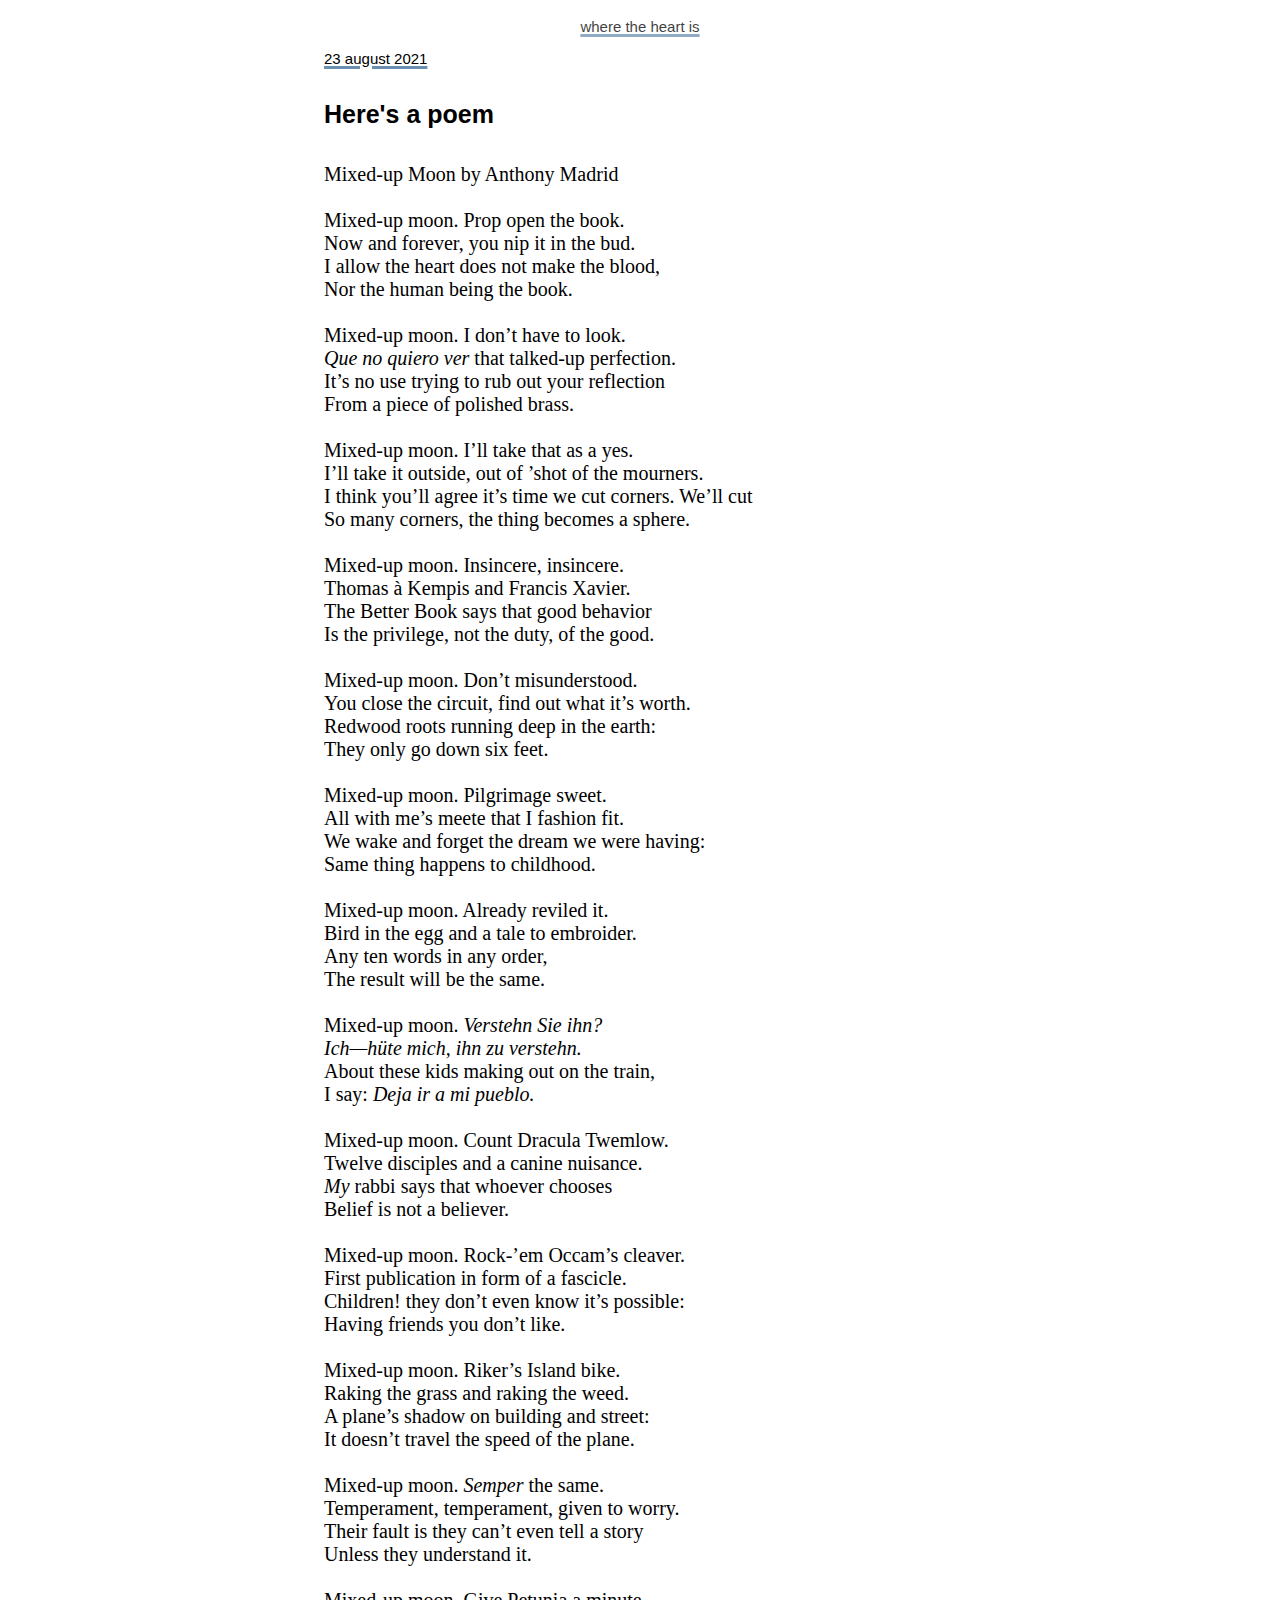
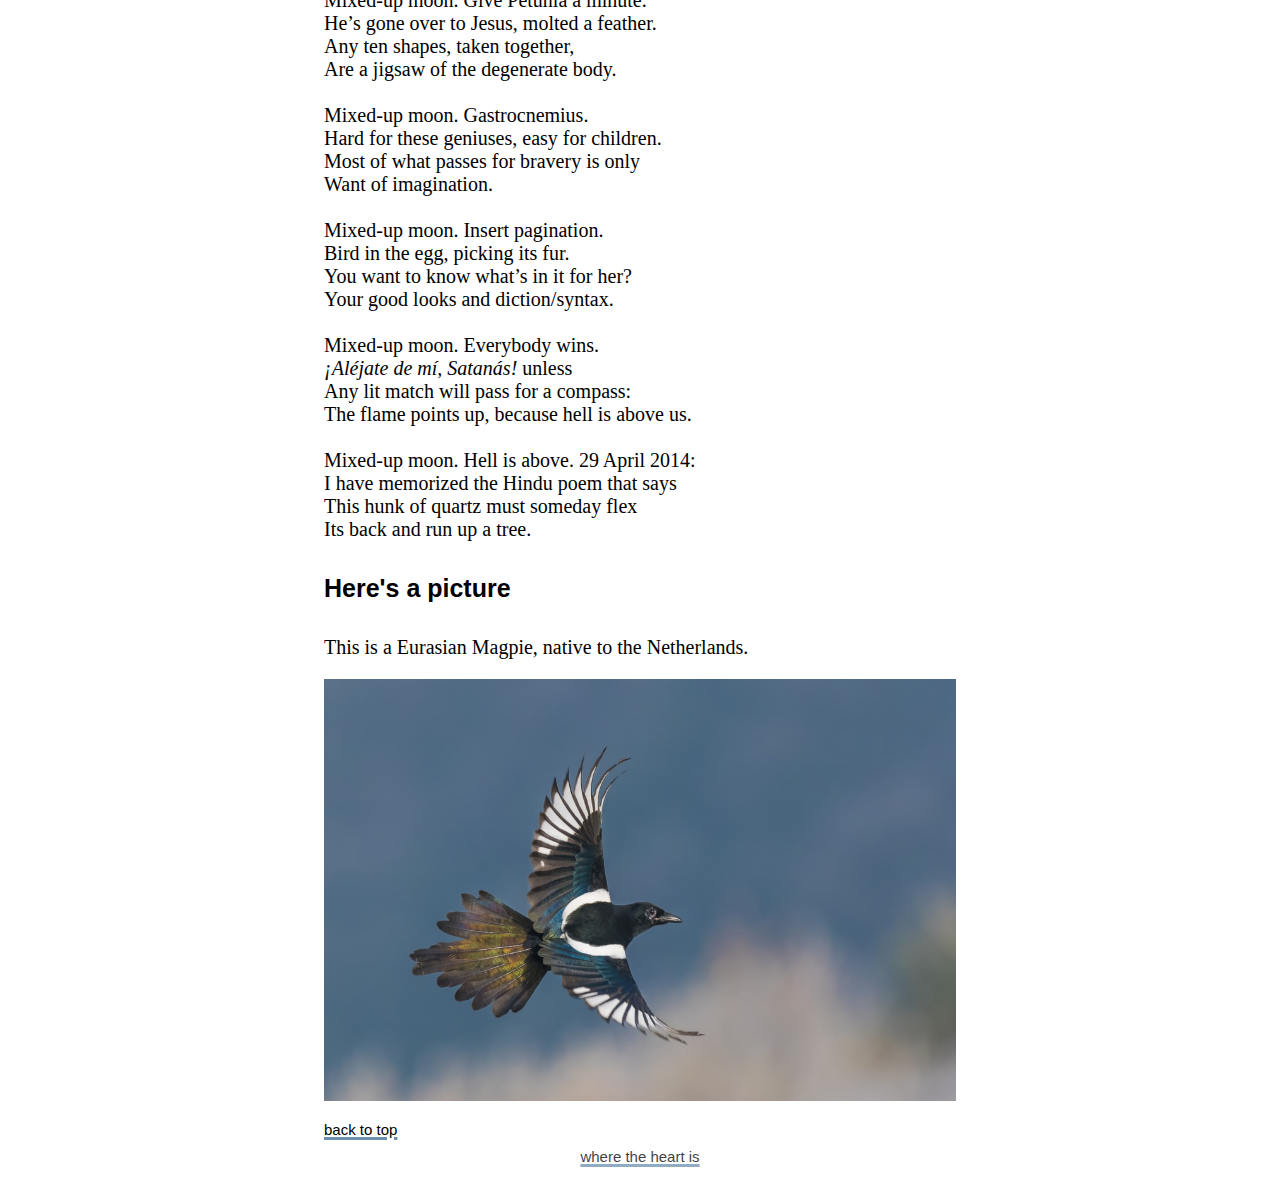
==== archive.html @ 2fe8d2a2 "lullaby" ====
<!DOCTYPE html>
<html lang="en">
<head>
    <meta charset="UTF-8">
    <meta http-equiv="X-UA-Compatible" content="IE=edge">
    <meta name="viewport" content="width=device-width, initial-scale=1.0">
    <link rel="stylesheet" href="style.css">
    <script src="script.js"></script>
    <title>for fiona's eyes only</title>
</head>
<body>
    <div id="main">
        <div class="grid-container1" style="display:grid" id="step1">
            <div class="text">
                <div style="text-align: center; padding-top: 10px; padding-bottom: 15px; opacity: 75%;" id="top"><a href="index.html">where the heart is</a></div>
                <a href="#aug23">23 august 2021</a>
                <div id="aug23">
              <h4>Here's a poem</h4>
              <p>
              Mixed-up Moon by Anthony Madrid&nbsp;<br><br>
              Mixed-up moon. Prop open the book.<br>
Now and forever, you nip it in the bud.<br>
I allow the heart does not make the blood,<br>
Nor the human being the book.<br>
&nbsp;<br>
Mixed-up moon. I don’t have to look.<br>
<em>Que no quiero ver</em> that talked-up perfection.<br>
It’s no use trying to rub out your reflection<br>
From a piece of polished brass.<br>
&nbsp;<br>
Mixed-up moon. I’ll take that as a yes.<br>
I’ll take it outside, out of ’shot of the mourners.<br>
I think you’ll agree it’s time we cut corners. We’ll cut<br>
So many corners, the thing becomes a sphere.<br>
&nbsp;<br>
Mixed-up moon. Insincere, insincere.<br>
Thomas à Kempis and Francis Xavier.<br>
The Better Book says that good behavior<br>
Is the privilege, not the duty, of the good.<br>
&nbsp;<br>
Mixed-up moon. Don’t misunderstood.<br>
You close the circuit, find out what it’s worth.<br>
Redwood roots running deep in the earth:<br>
They only go down six feet.<br>
&nbsp;<br>
Mixed-up moon. Pilgrimage sweet.<br>
All with me’s meete that I fashion fit.<br>
We wake and forget the dream we were having:<br>
Same thing happens to childhood.<br>
&nbsp;<br>
Mixed-up moon. Already reviled it.<br>
Bird in the egg and a tale to embroider.<br>
Any ten words in any order,<br>
The result will be the same.<br>
&nbsp;<br>
Mixed-up moon. <em>Verstehn Sie ihn?</em><br>
<em>Ich—hüte mich, ihn zu verstehn.</em><br>
About these kids making out on the train,<br>
I say: <em>Deja ir a mi pueblo.</em><br>
&nbsp;<br>
Mixed-up moon. Count Dracula Twemlow.<br>
Twelve disciples and a canine nuisance.<br>
<em>My</em> rabbi says that whoever chooses<br>
Belief is not a believer.<br>
&nbsp;<br>
Mixed-up moon. Rock-’em Occam’s cleaver.<br>
First publication in form of a fascicle.<br>
Children! they don’t even know it’s possible:<br>
Having friends you don’t like.<br>
&nbsp;<br>
Mixed-up moon. Riker’s Island bike.<br>
Raking the grass and raking the weed.<br>
A plane’s shadow on building and street:<br>
It doesn’t travel the speed of the plane.<br>
&nbsp;<br>
Mixed-up moon. <em>Semper</em> the same.<br>
Temperament, temperament, given to worry.<br>
Their fault is they can’t even tell a story<br>
Unless they understand it.<br>
&nbsp;<br>
Mixed-up moon. Give Petunia a minute.<br>
He’s gone over to Jesus, molted a feather.<br>
Any ten shapes, taken together,<br>
Are a jigsaw of the degenerate body.<br>
&nbsp;<br>
Mixed-up moon. Gastrocnemius.<br>
Hard for these geniuses, easy for children.<br>
Most of what passes for bravery is only<br>
Want of imagination.<br>
&nbsp;<br>
Mixed-up moon. Insert pagination.<br>
Bird in the egg, picking its fur.<br>
You want to know what’s in it for her?<br>
Your good looks and diction/syntax.<br>
&nbsp;<br>
Mixed-up moon. Everybody wins.<br>
<em>¡Aléjate de mí, Satanás!</em> unless<br>
Any lit match will pass for a compass:<br>
The flame points up, because hell is above us.<br>
&nbsp;<br>
Mixed-up moon. Hell is above. 29 April 2014:<br>
I have memorized the Hindu poem that says<br>
This hunk of quartz must someday flex<br>
Its back and run up a tree.<br>
</p>
<h4>Here's a picture</h4>
<p>This is a Eurasian Magpie, native to the Netherlands.</p>
<img src="pictures/Eurasian-Magpie.jpg" alt="" width="100%">
&nbsp;<br><a href="#top">back to top</a>
                </div>



<div style="text-align: center; padding-top: 10px; padding-bottom: 15px; opacity: 75%;"><a href="index.html">where the heart is</a></div>
            </div>
          </div>
    </div>
</body>
</html>
---- style.css ----
/* general styling */

.text a {
    text-decoration: solid underline #6b8fb1 2.5px;
    color: black;
    size: 15px;
    text-align: center;
    padding-top: 15px;
    margin-top: 15px;
  }
  
  .quote {
    background-color: #766bb150;
    padding-left: 30px;
    padding-right: 30px;
    padding-top: 20px;
    padding-bottom: 20px;
    margin-left: 50px;
    margin-right: 50px;
    border-left: solid #756bb1;
  }
  .footnote {
    color:rgba(0, 0, 0, 0.8);
    font-size: 18px;
  }
  .centered {
    position: absolute;
    top: 50%;
    left: 50%;
    transform: translate(-50%, -110%);
    font-family: "Roboto Slab", serif;
    color: black;
    font-size: 2rem;
    -webkit-text-stroke: 1px white;
  }
  
  #main {
    margin: auto;
  }
  
  * {
      box-sizing: border-box;
    }
    
  body {
      font-family: Arial, Helvetica, sans-serif;
      font-size: 15px;
    }
    
  button {
      opacity: .5;
      background-color: #756bb1;
      color: white;
      padding: 10px;
      margin: 5px;
      outline: none;
      text-decoration: none;
      border: none;
    }
    /* grid elements */
    
  .next button {
    opacity: 1;
  }
  
  .text h1 {
    padding: 2px 15px 15px 15px;
    text-align: center;
    font-size: 50px;
    color: green;
  }
    .text h2 {
      padding: 15px 15px 2px 15px;
      text-align: center;
      font-size: 35px;
    }
    .text h3 {
      padding: 0px 15px 0px 15px;
      text-align: center;
      font-size: 10px;
      opacity: 50%;
    }
    .text h4 {
      font-size: 25px;
    }
  
    .text p {
      font-family: 'Times New Roman', Times, serif;
      font-size: 20px;
    }
    .text pre {
      font-family: 'Times New Roman', Times, serif;
      font-size: 20px;
    }
  
    .displaycontent p {
      font-family: 'Times New Roman', Times, serif;
    }
    /* The grid container */
    .grid-container1 {
      display: grid;
      grid-template-areas: 
        'text'
        'next';
      /* grid-column-gap: 10px; - if you want gap between the columns */
    } 
  
    /* The grid container */
    .grid-container2 {
      display: grid;
      grid-template-areas: 
        'text' 
        'quiz' 
        'next';
      /* grid-column-gap: 10px; - if you want gap between the columns */
    } 
  
    .grid-container3 {
      display: grid;
      grid-template-areas: 
        'text' 
        'displayquiz' 
        'displaycontent'
        'next';
      /* grid-column-gap: 10px; - if you want gap between the columns */
    } 
  
    .text {
      grid-area: text;
      margin-left: 25%;
      margin-right: 25%;
  }
  
    
  .quiz {
    display: grid;
    grid-area: quiz;
    grid-template-columns: auto auto auto;
    margin-left: 25%;
    margin-right: 25%
  }
  
  .displayquiz {
    display: grid;
    grid-area: displayquiz;
    grid-template-columns: auto auto auto auto;
    margin-left: 25%;
    margin-right: 25%
  }
  
  .displaycontent {
    display: grid;
    grid-area: displaycontent;
    grid-template-columns: auto;
    margin-left: 25%;
    margin-right: 25%;
    justify-content: center;
  }
    /* Style the footer */
    .next {
      grid-area: next;
      padding: 10px;
      text-align: center;
    }
    
    /* Responsive layout - makes the three columns stack on top of each other instead of next to each other */
    @media (max-width: 600px) {
      .grid-container1 {
        display: grid;
        grid-template-areas: 
          'text'
          'next';
        /* grid-column-gap: 10px; - if you want gap between the columns */
      } 
      .text p {
        font-family: 'Times New Roman', Times, serif;
        font-size: 15px;
      }

      .text pre {
        font-family: 'Times New Roman', Times, serif;
        font-size: 20px;
      }
      /* The grid container */
      .grid-container2 {
        display: grid;
        grid-template-areas: 
          'text' 
          'quiz' 
          'next';
        /* grid-column-gap: 10px; - if you want gap between the columns */
      } 
    
      .grid-container3 {
        display: grid;
        grid-template-areas: 
          'text' 
          'displayquiz' 
          'displaycontent'
          'next';
        /* grid-column-gap: 10px; - if you want gap between the columns */
      } 
    
      .text {
        grid-area: text;
        margin-left: 5%;
        margin-right: 5%;
    }
    
      
    .quiz {
      display: grid;
      grid-area: quiz;
      grid-template-columns: auto auto;
      margin-left: 5%;
        margin-right: 5%;
    }
    
    .displayquiz {
      display: grid;
      grid-area: displayquiz;
      grid-template-columns: auto auto;
      margin-left: 5%;
        margin-right: 5%;
    }
    
    .displaycontent {
      display: grid;
      grid-area: displaycontent;
      grid-template-columns: auto;
      justify-content: center;
      margin-left: 5%;
        margin-right: 5%;
    }
  
    #killingbirdq {
      width: 320px;
      height: 240px;
    }
    .centered {
      font-size: 1rem;
      transform: translate(-50%, -250%);
      -webkit-text-stroke: 0.5px white;
    }
    }
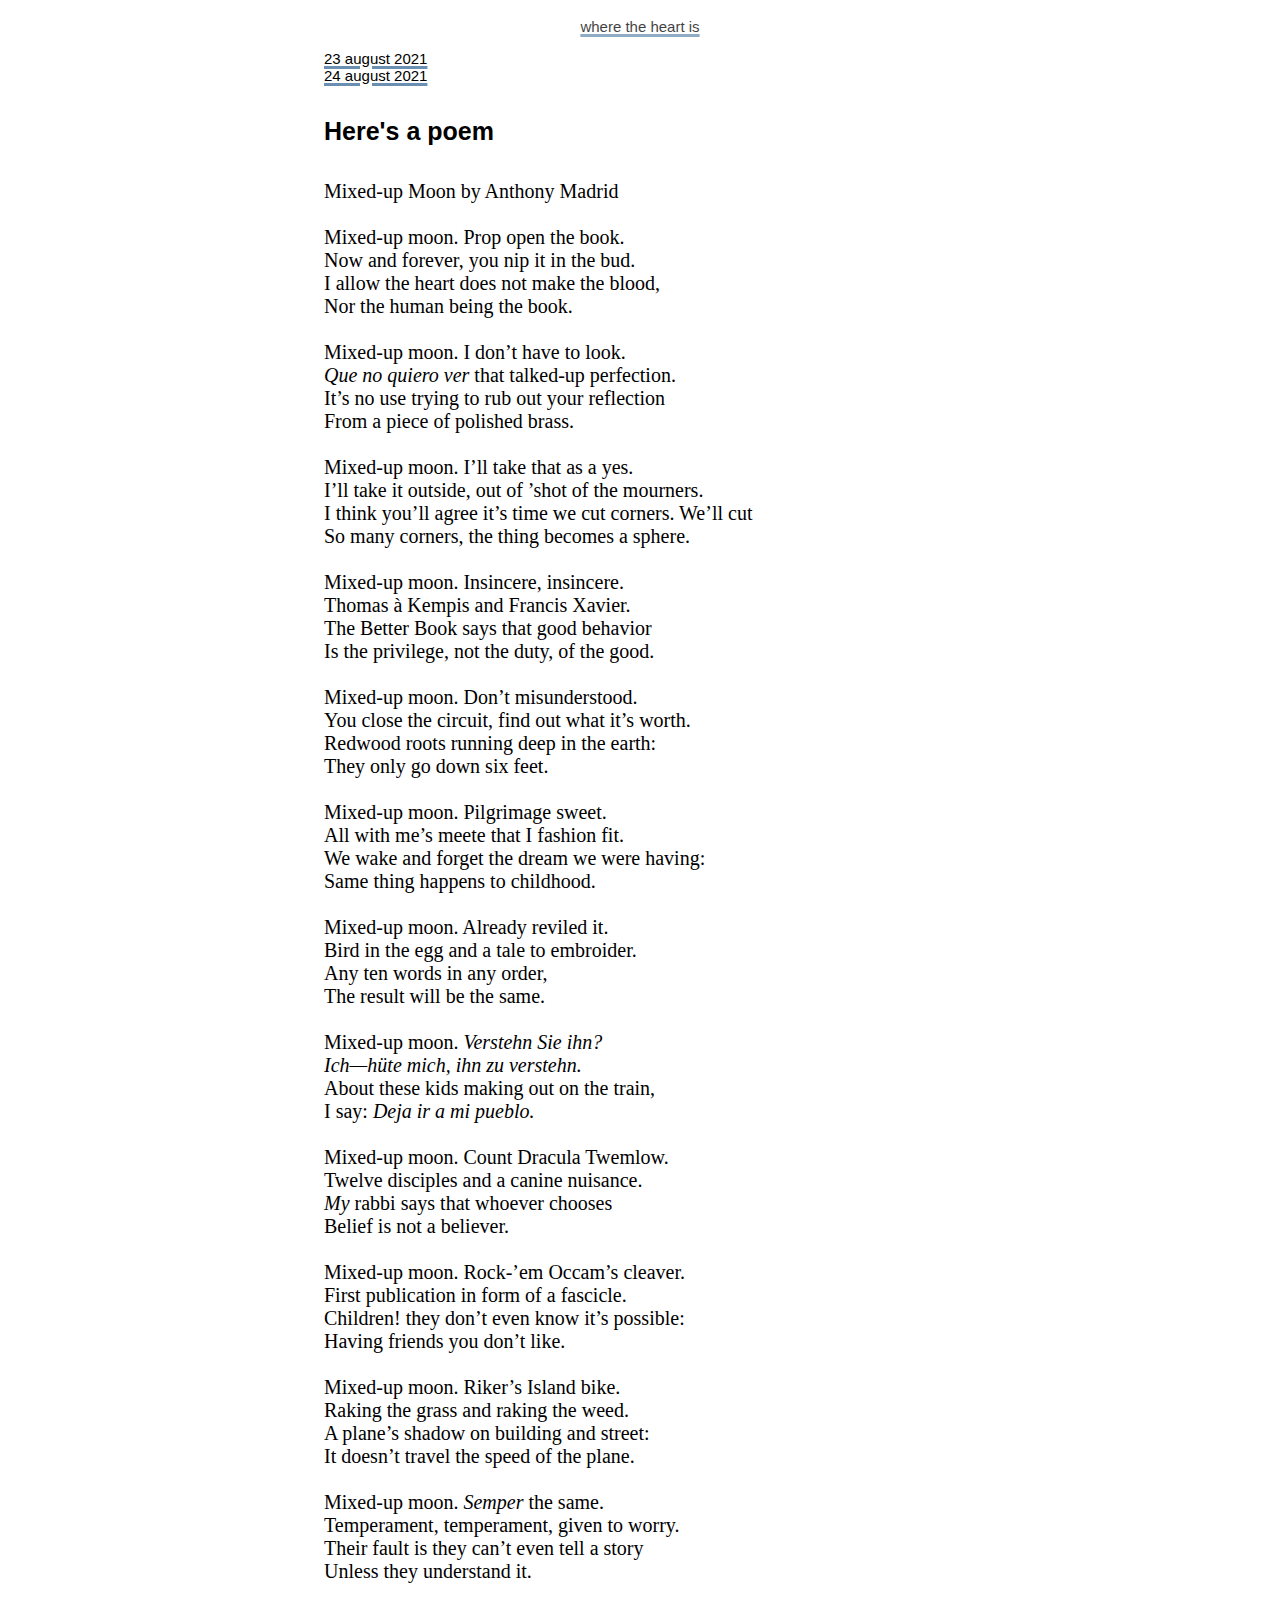
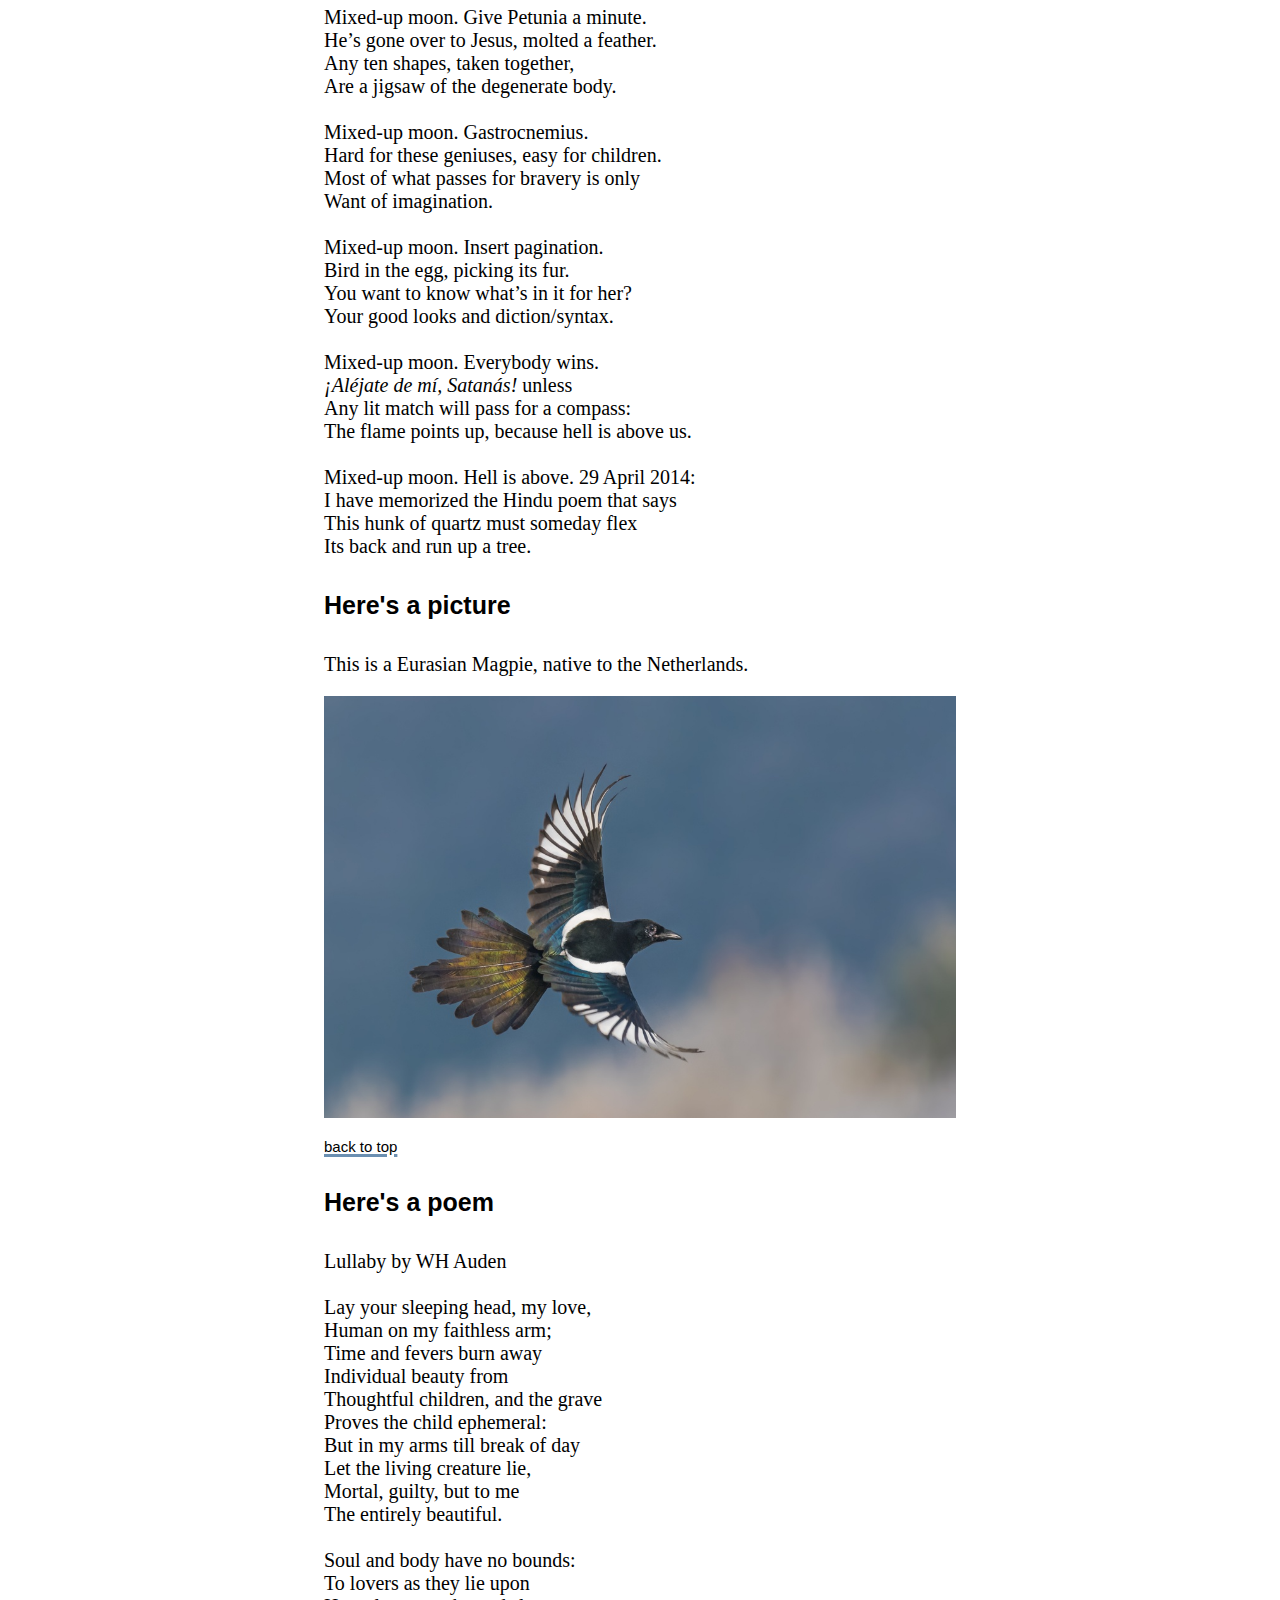
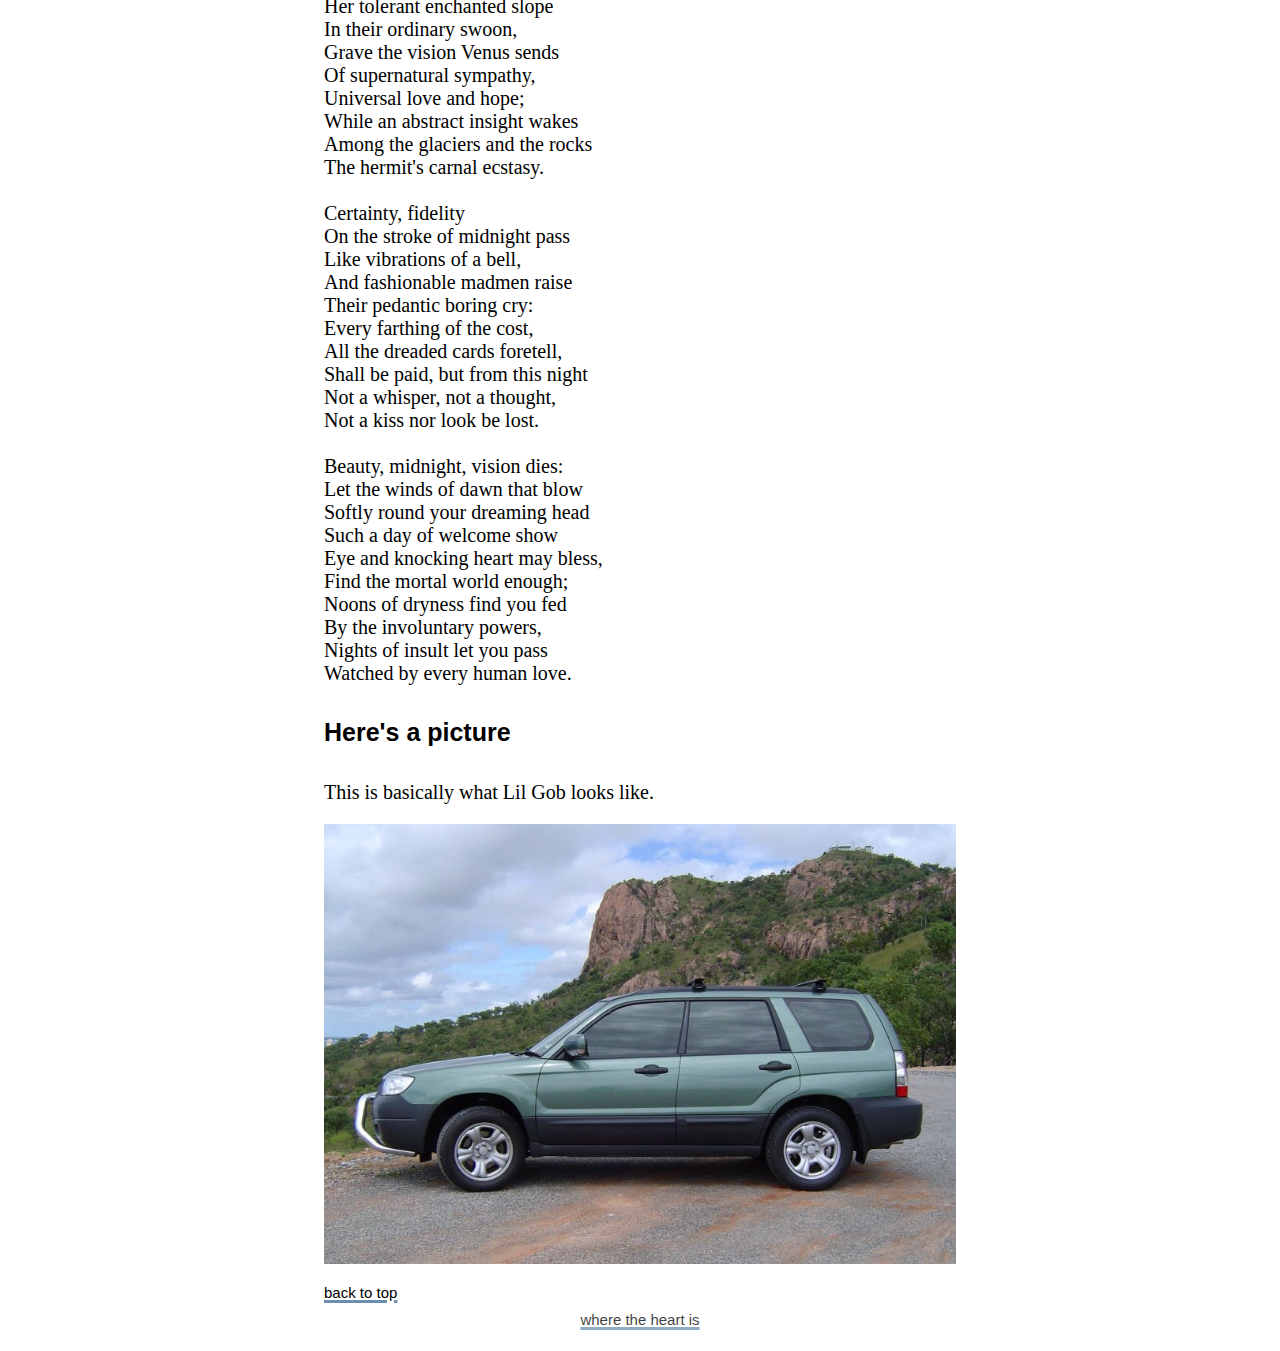
==== commit 2a9565c5: "another day" ====
--- a/archive.html
+++ b/archive.html
@@ -13,7 +13,8 @@
         <div class="grid-container1" style="display:grid" id="step1">
             <div class="text">
                 <div style="text-align: center; padding-top: 10px; padding-bottom: 15px; opacity: 75%;" id="top"><a href="index.html">where the heart is</a></div>
-                <a href="#aug23">23 august 2021</a>
+                <a href="#aug23">23 august 2021</a><br>
+                <a href="#aug23">24 august 2021</a><br>
                 <div id="aug23">
               <h4>Here's a poem</h4>
               <p>
@@ -108,6 +109,59 @@
 <img src="pictures/Eurasian-Magpie.jpg" alt="" width="100%">
 &nbsp;<br><a href="#top">back to top</a>
                 </div>
+                <div id="aug24">
+                    <h4>Here's a poem</h4>
+                    <pre>
+Lullaby by WH Auden
+
+Lay your sleeping head, my love,
+Human on my faithless arm;
+Time and fevers burn away
+Individual beauty from
+Thoughtful children, and the grave
+Proves the child ephemeral:
+But in my arms till break of day
+Let the living creature lie,
+Mortal, guilty, but to me
+The entirely beautiful.
+
+Soul and body have no bounds:
+To lovers as they lie upon
+Her tolerant enchanted slope
+In their ordinary swoon,
+Grave the vision Venus sends
+Of supernatural sympathy,
+Universal love and hope;
+While an abstract insight wakes
+Among the glaciers and the rocks
+The hermit's carnal ecstasy.
+
+Certainty, fidelity
+On the stroke of midnight pass
+Like vibrations of a bell,
+And fashionable madmen raise
+Their pedantic boring cry:
+Every farthing of the cost,
+All the dreaded cards foretell,
+Shall be paid, but from this night
+Not a whisper, not a thought,
+Not a kiss nor look be lost.
+
+Beauty, midnight, vision dies:
+Let the winds of dawn that blow
+Softly round your dreaming head
+Such a day of welcome show
+Eye and knocking heart may bless,
+Find the mortal world enough;
+Noons of dryness find you fed
+By the involuntary powers,
+Nights of insult let you pass
+Watched by every human love.</pre>
+                    <h4>Here's a picture</h4>
+                    <p>This is basically what Lil Gob looks like.</p>
+                    <img src="pictures/forester.jpg" alt="" width="100%">
+                    &nbsp;<br><a href="#top">back to top</a>
+                </div>
 
 
 
--- a/style.css
+++ b/style.css
@@ -179,7 +179,7 @@
 
       .text pre {
         font-family: 'Times New Roman', Times, serif;
-        font-size: 20px;
+        font-size: 15px;
       }
       /* The grid container */
       .grid-container2 {
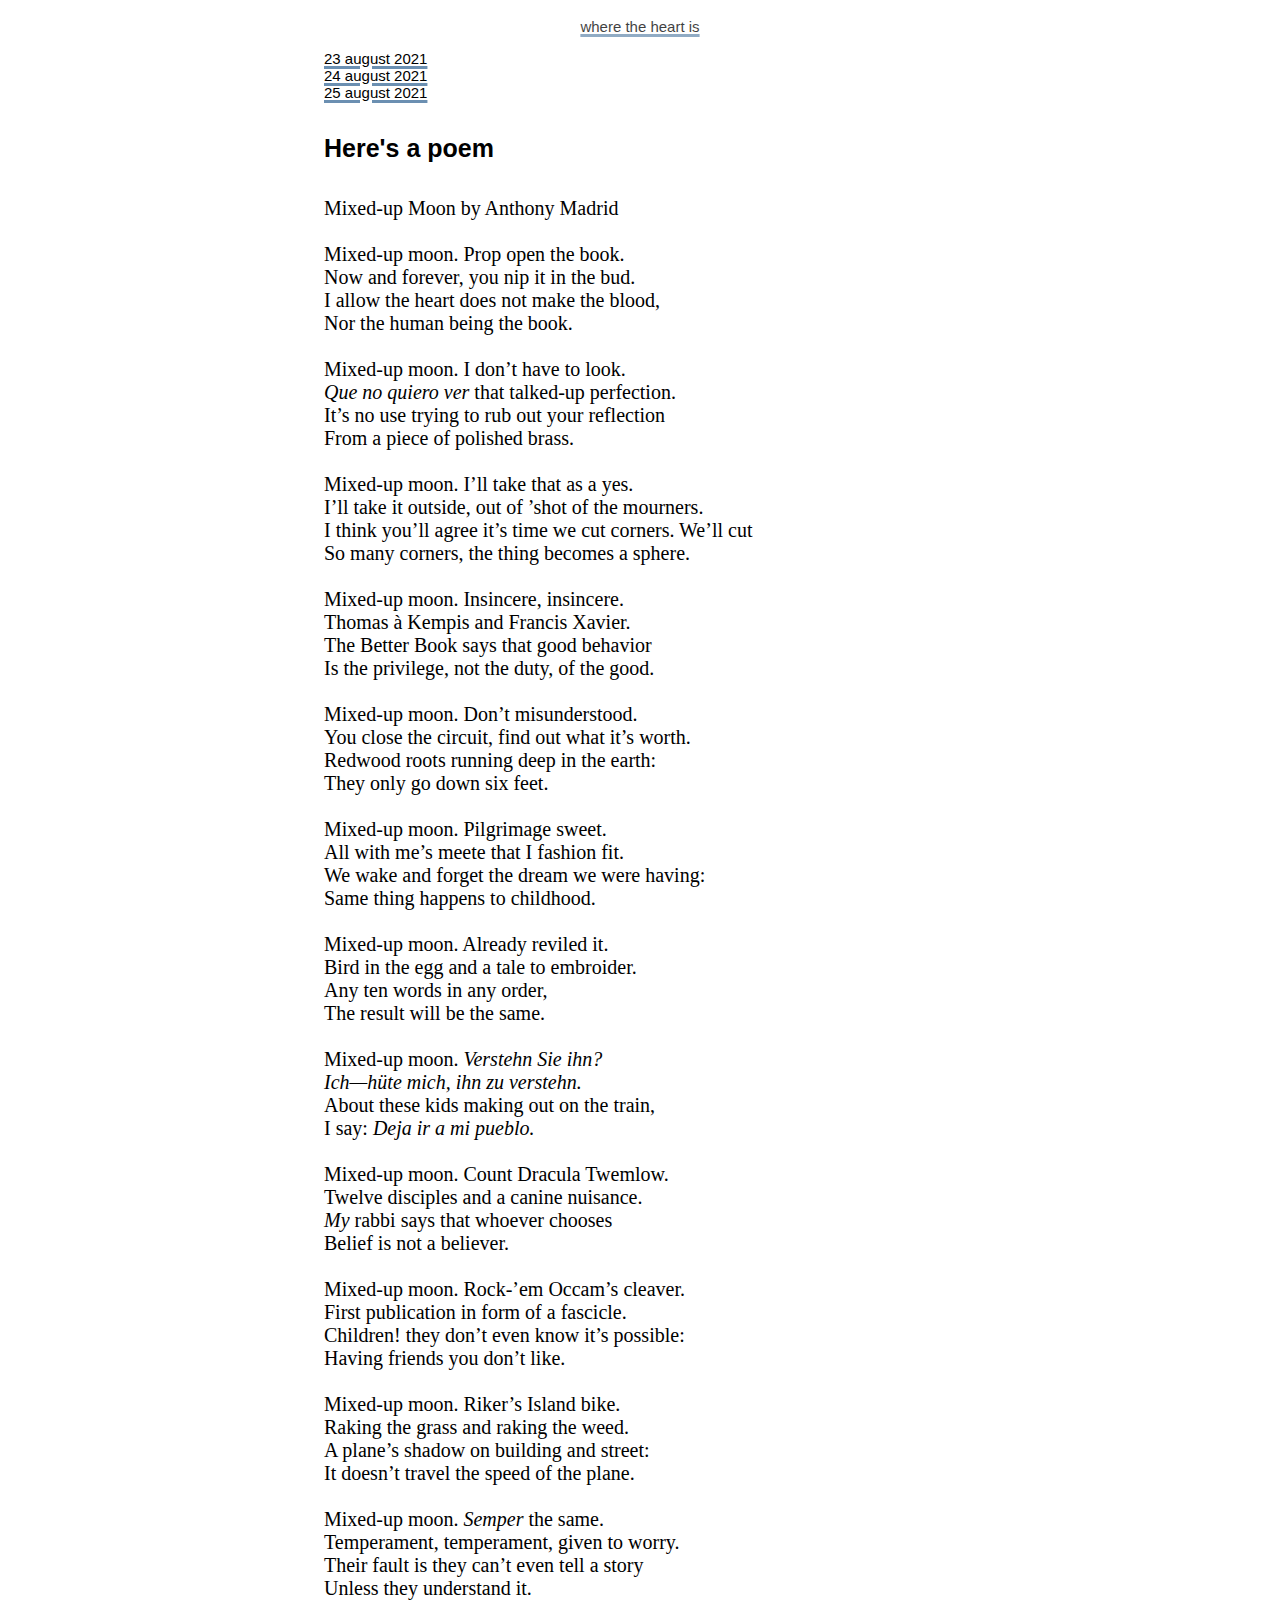
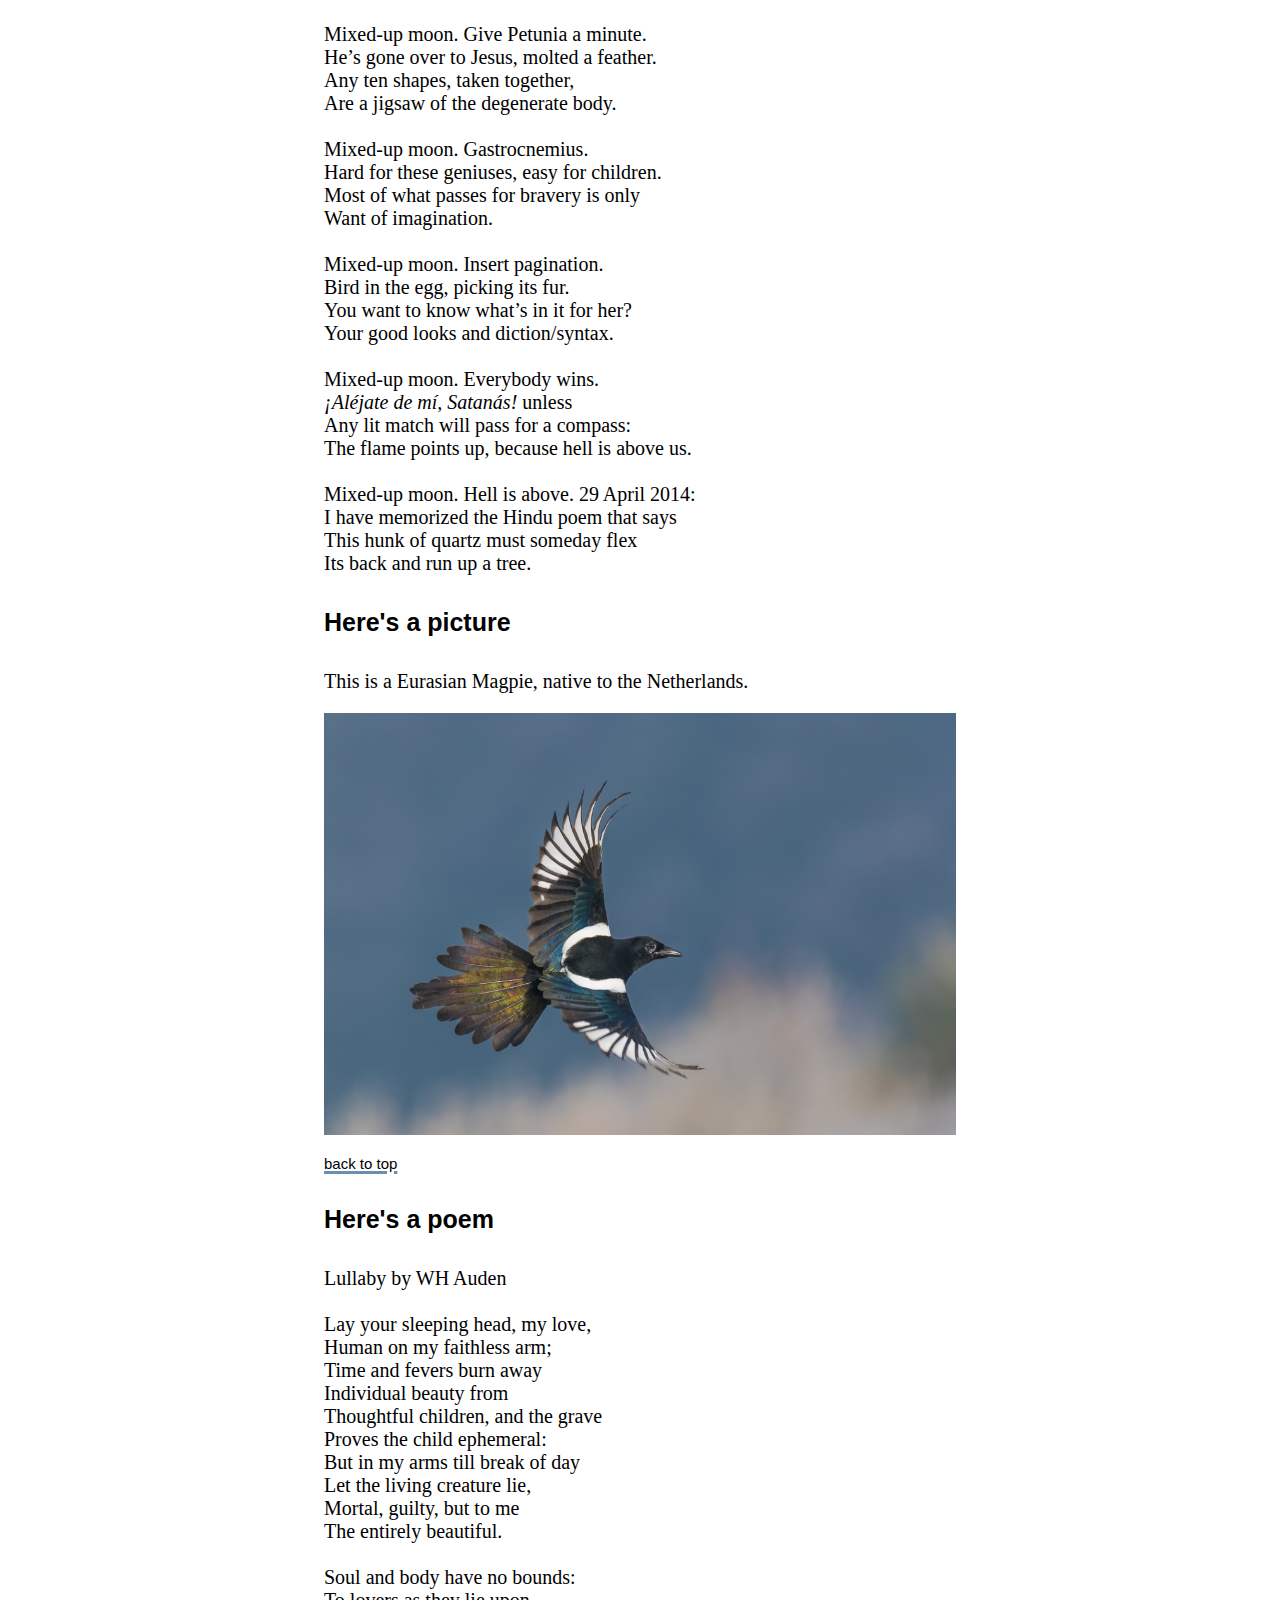
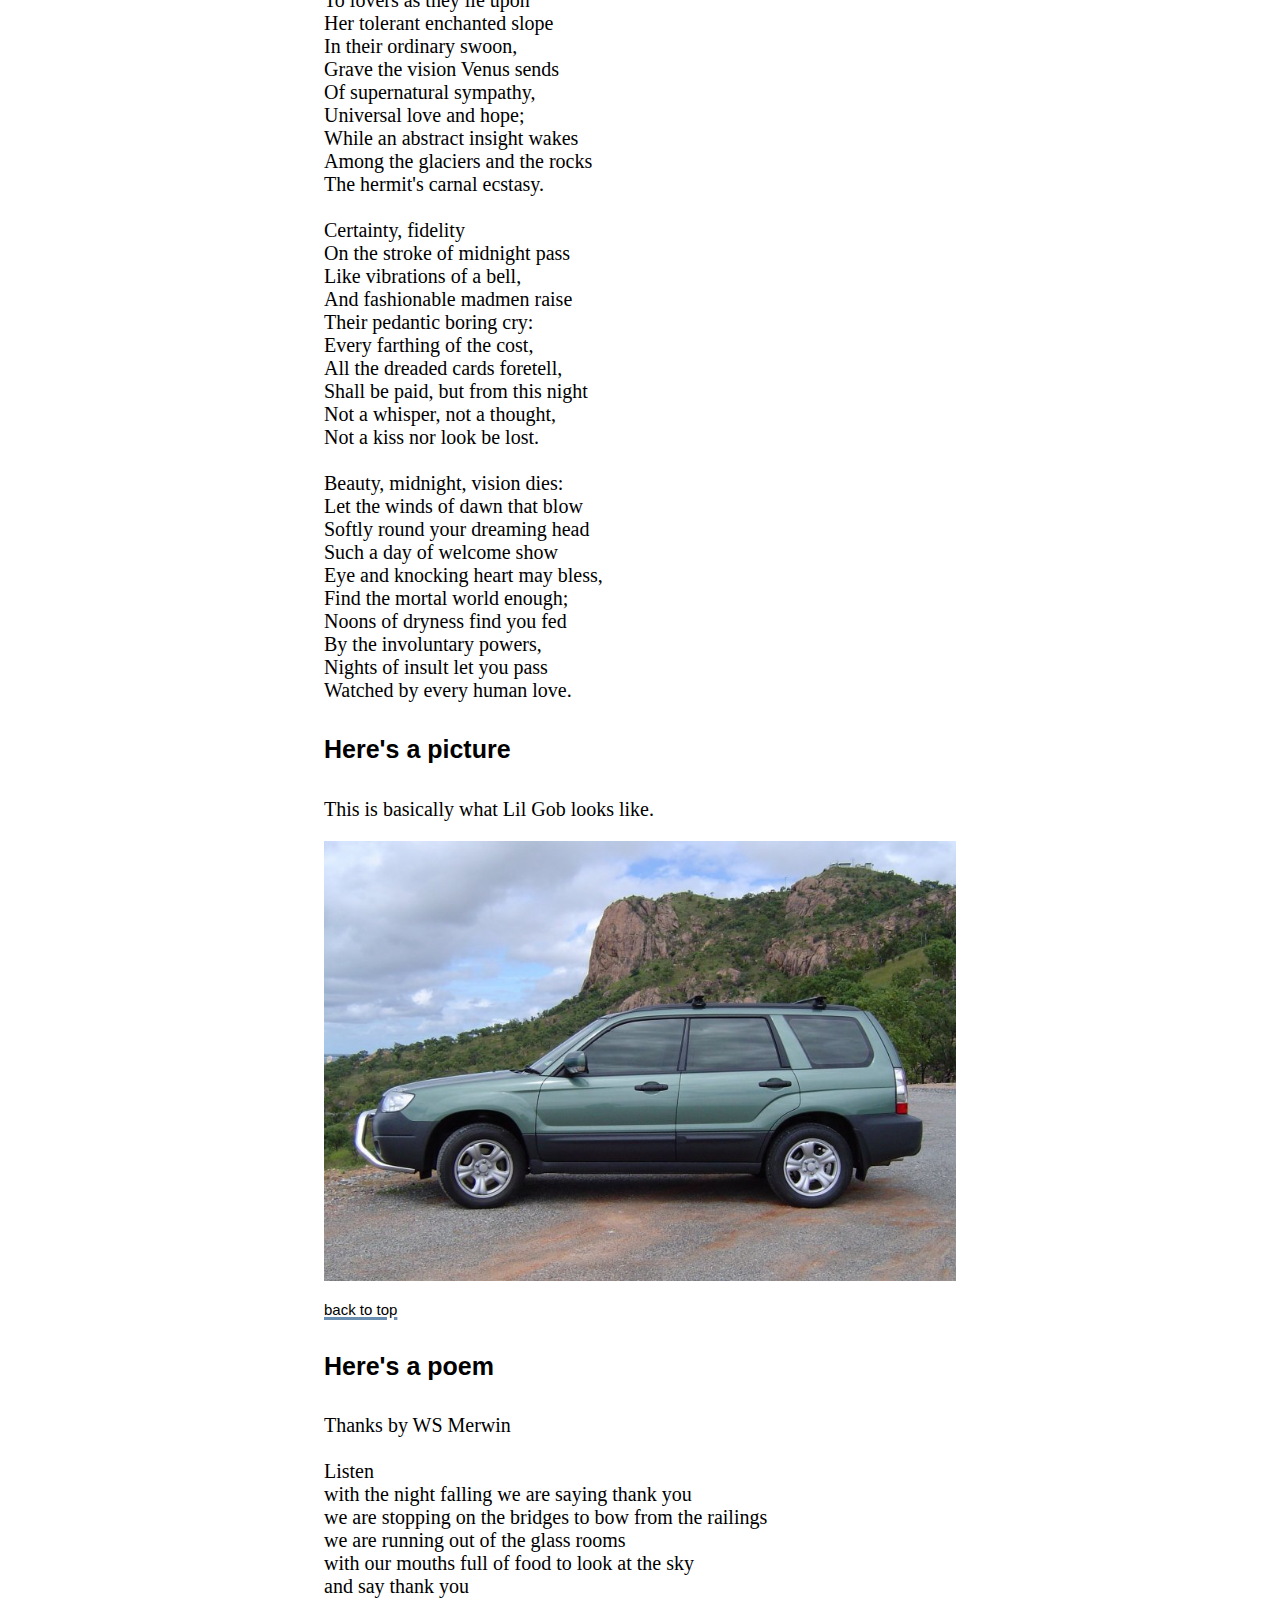
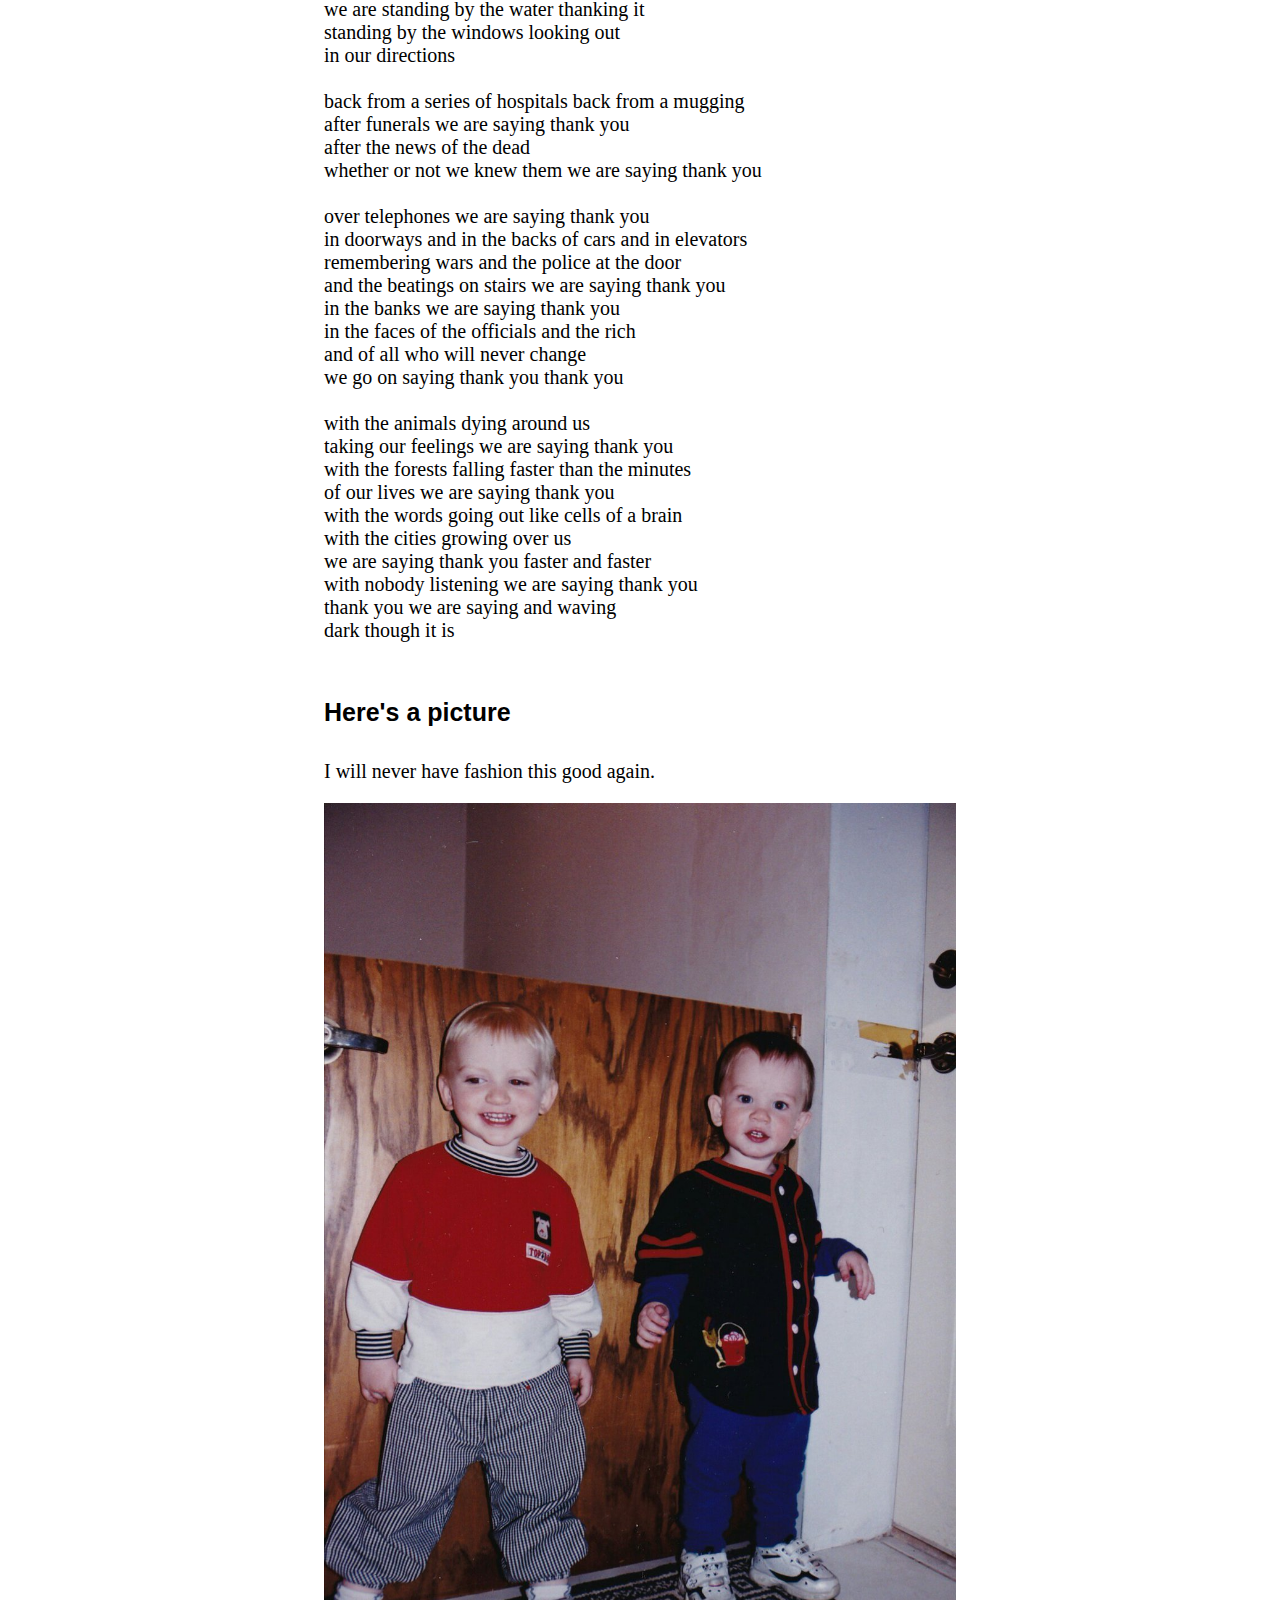
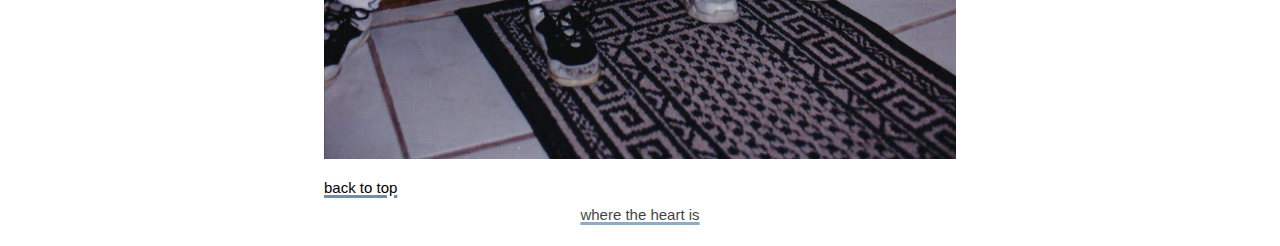
==== commit cfd0a02a: "paris" ====
--- a/archive.html
+++ b/archive.html
@@ -14,7 +14,8 @@
             <div class="text">
                 <div style="text-align: center; padding-top: 10px; padding-bottom: 15px; opacity: 75%;" id="top"><a href="index.html">where the heart is</a></div>
                 <a href="#aug23">23 august 2021</a><br>
-                <a href="#aug23">24 august 2021</a><br>
+                <a href="#aug24">24 august 2021</a><br>
+                <a href="#aug25">25 august 2021</a><br>
                 <div id="aug23">
               <h4>Here's a poem</h4>
               <p>
@@ -162,6 +163,51 @@
                     <img src="pictures/forester.jpg" alt="" width="100%">
                     &nbsp;<br><a href="#top">back to top</a>
                 </div>
+                <div id="aug25">
+                    <h4>Here's a poem</h4>
+              <pre>
+Thanks by WS Merwin
+
+Listen
+with the night falling we are saying thank you
+we are stopping on the bridges to bow from the railings
+we are running out of the glass rooms
+with our mouths full of food to look at the sky
+and say thank you
+we are standing by the water thanking it
+standing by the windows looking out
+in our directions
+
+back from a series of hospitals back from a mugging
+after funerals we are saying thank you
+after the news of the dead
+whether or not we knew them we are saying thank you
+
+over telephones we are saying thank you
+in doorways and in the backs of cars and in elevators
+remembering wars and the police at the door
+and the beatings on stairs we are saying thank you
+in the banks we are saying thank you
+in the faces of the officials and the rich
+and of all who will never change
+we go on saying thank you thank you
+
+with the animals dying around us
+taking our feelings we are saying thank you
+with the forests falling faster than the minutes
+of our lives we are saying thank you
+with the words going out like cells of a brain
+with the cities growing over us
+we are saying thank you faster and faster
+with nobody listening we are saying thank you
+thank you we are saying and waving
+dark though it is
+              </pre>
+              <h4>Here's a picture</h4>
+              <p>I will never have fashion this good again.</p>
+              <img src="pictures/me.jpg" alt="" width="100%">
+                    &nbsp;<br><a href="#top">back to top</a>
+                </div>
 
 
 
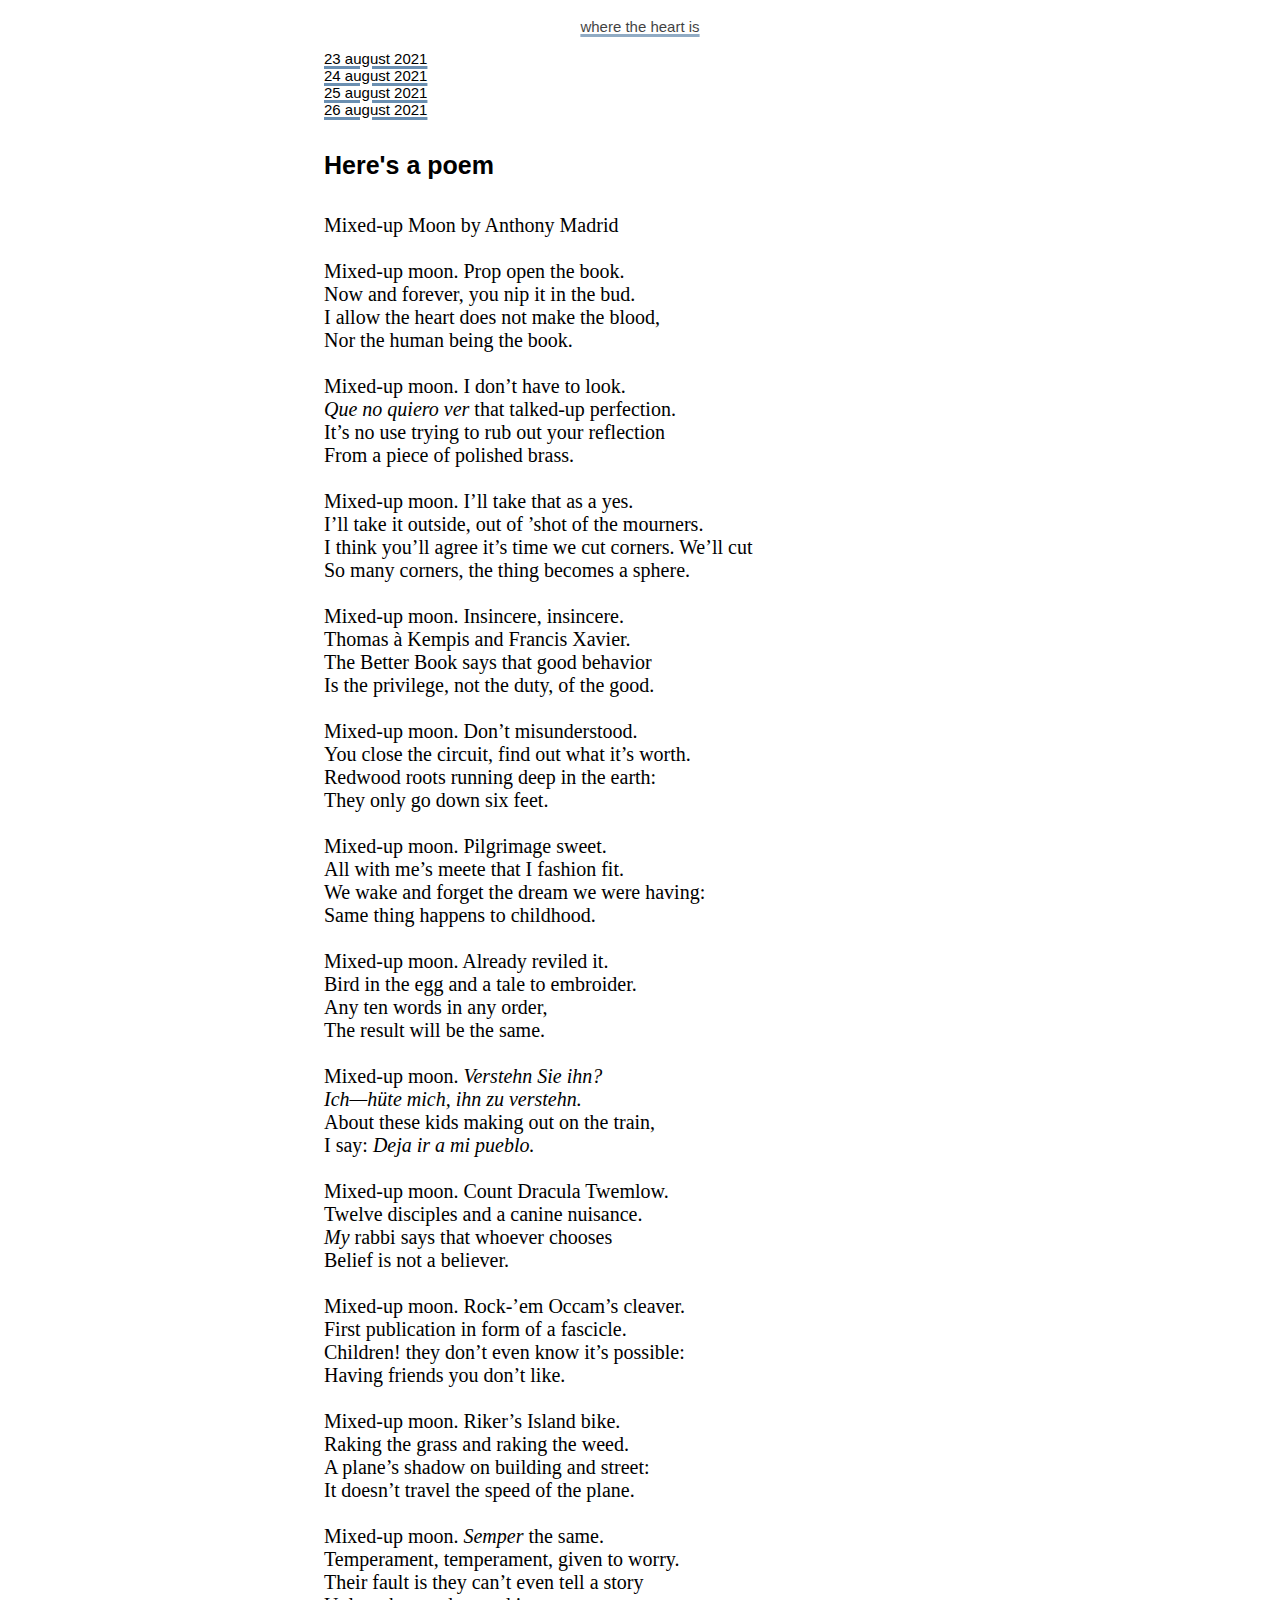
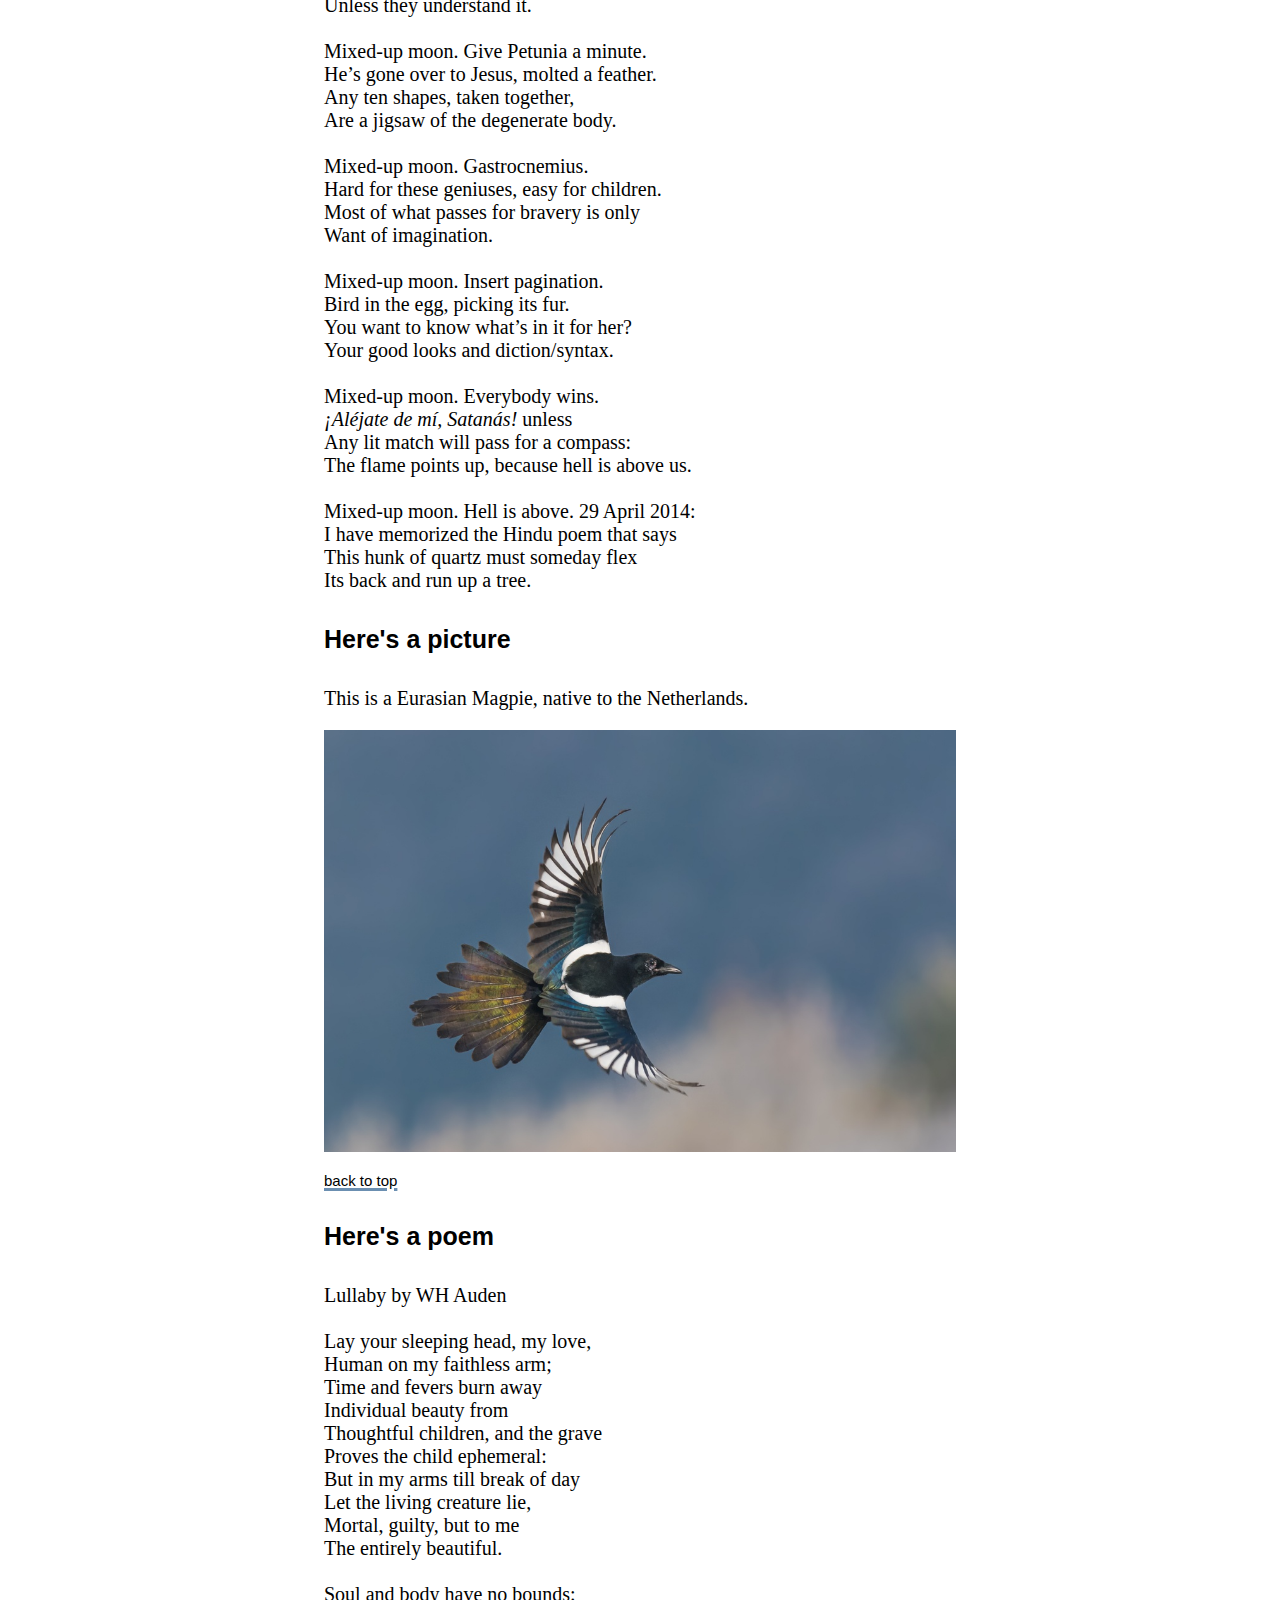
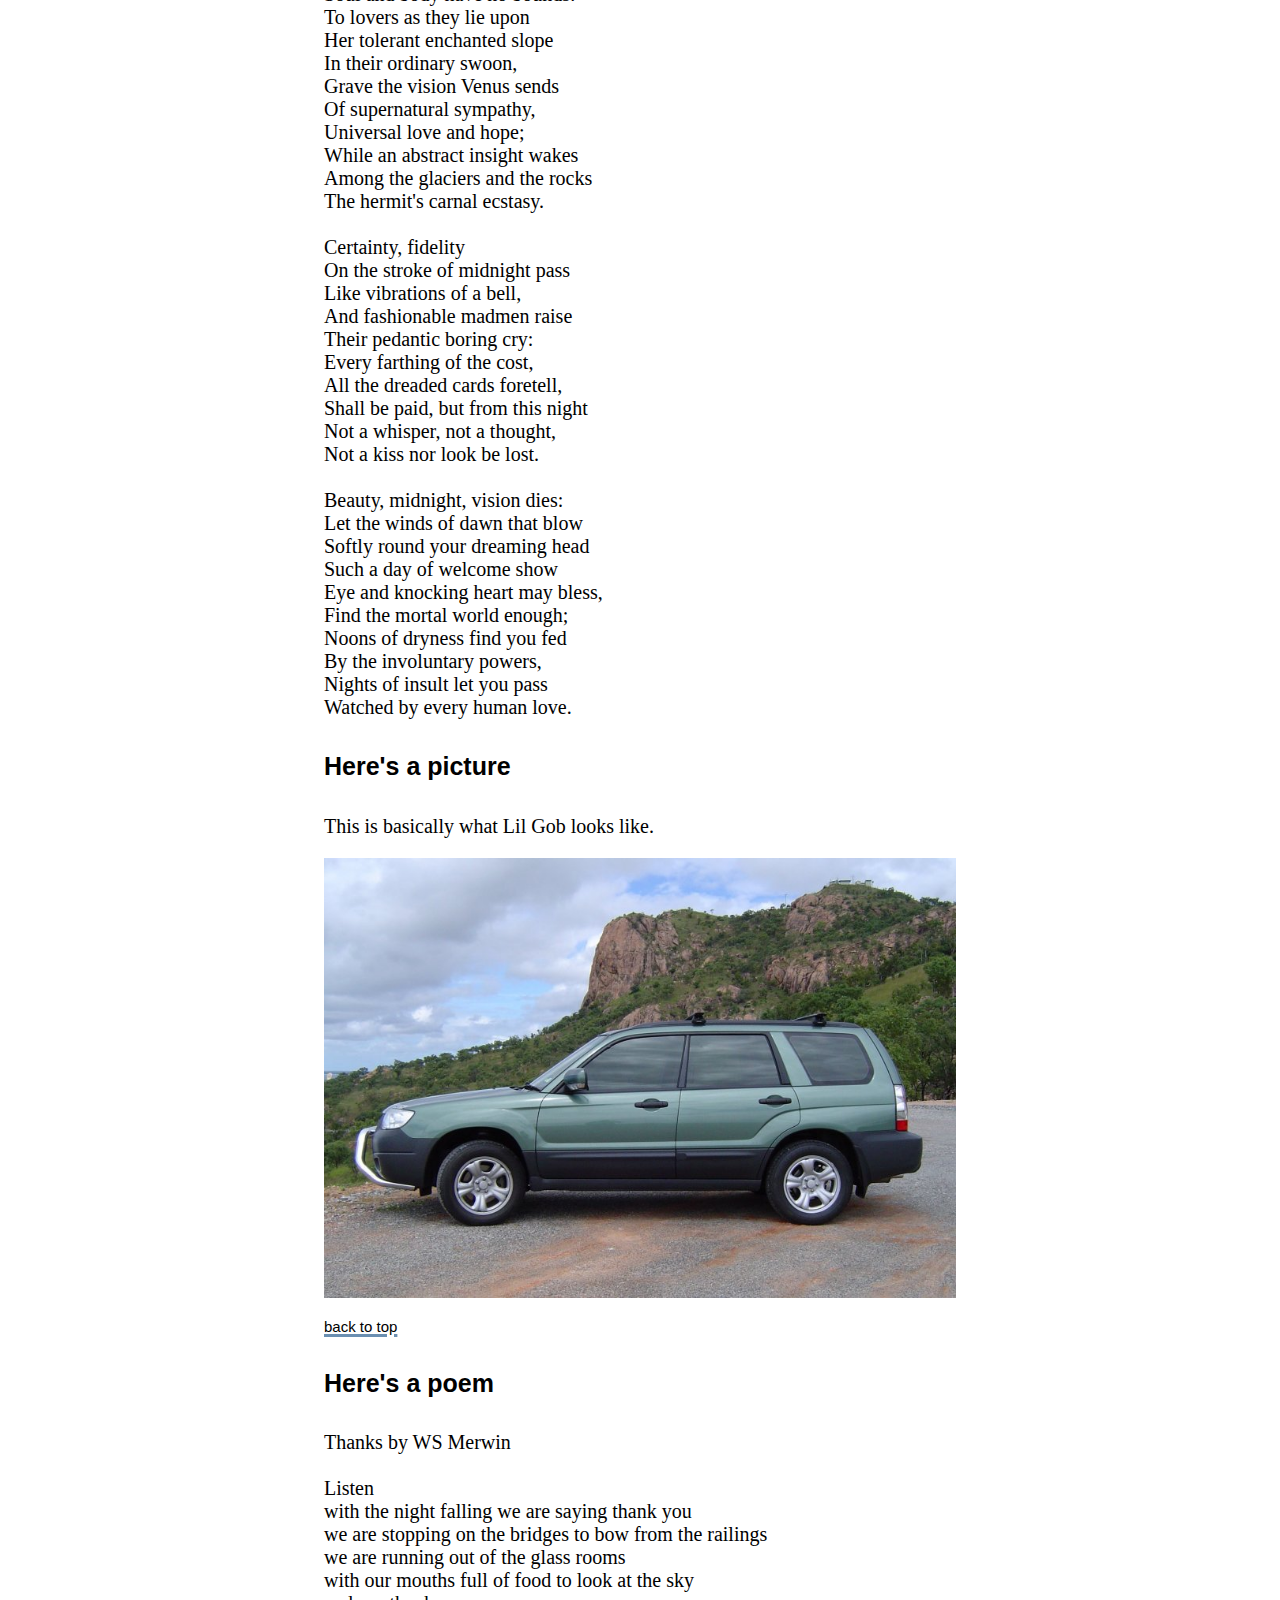
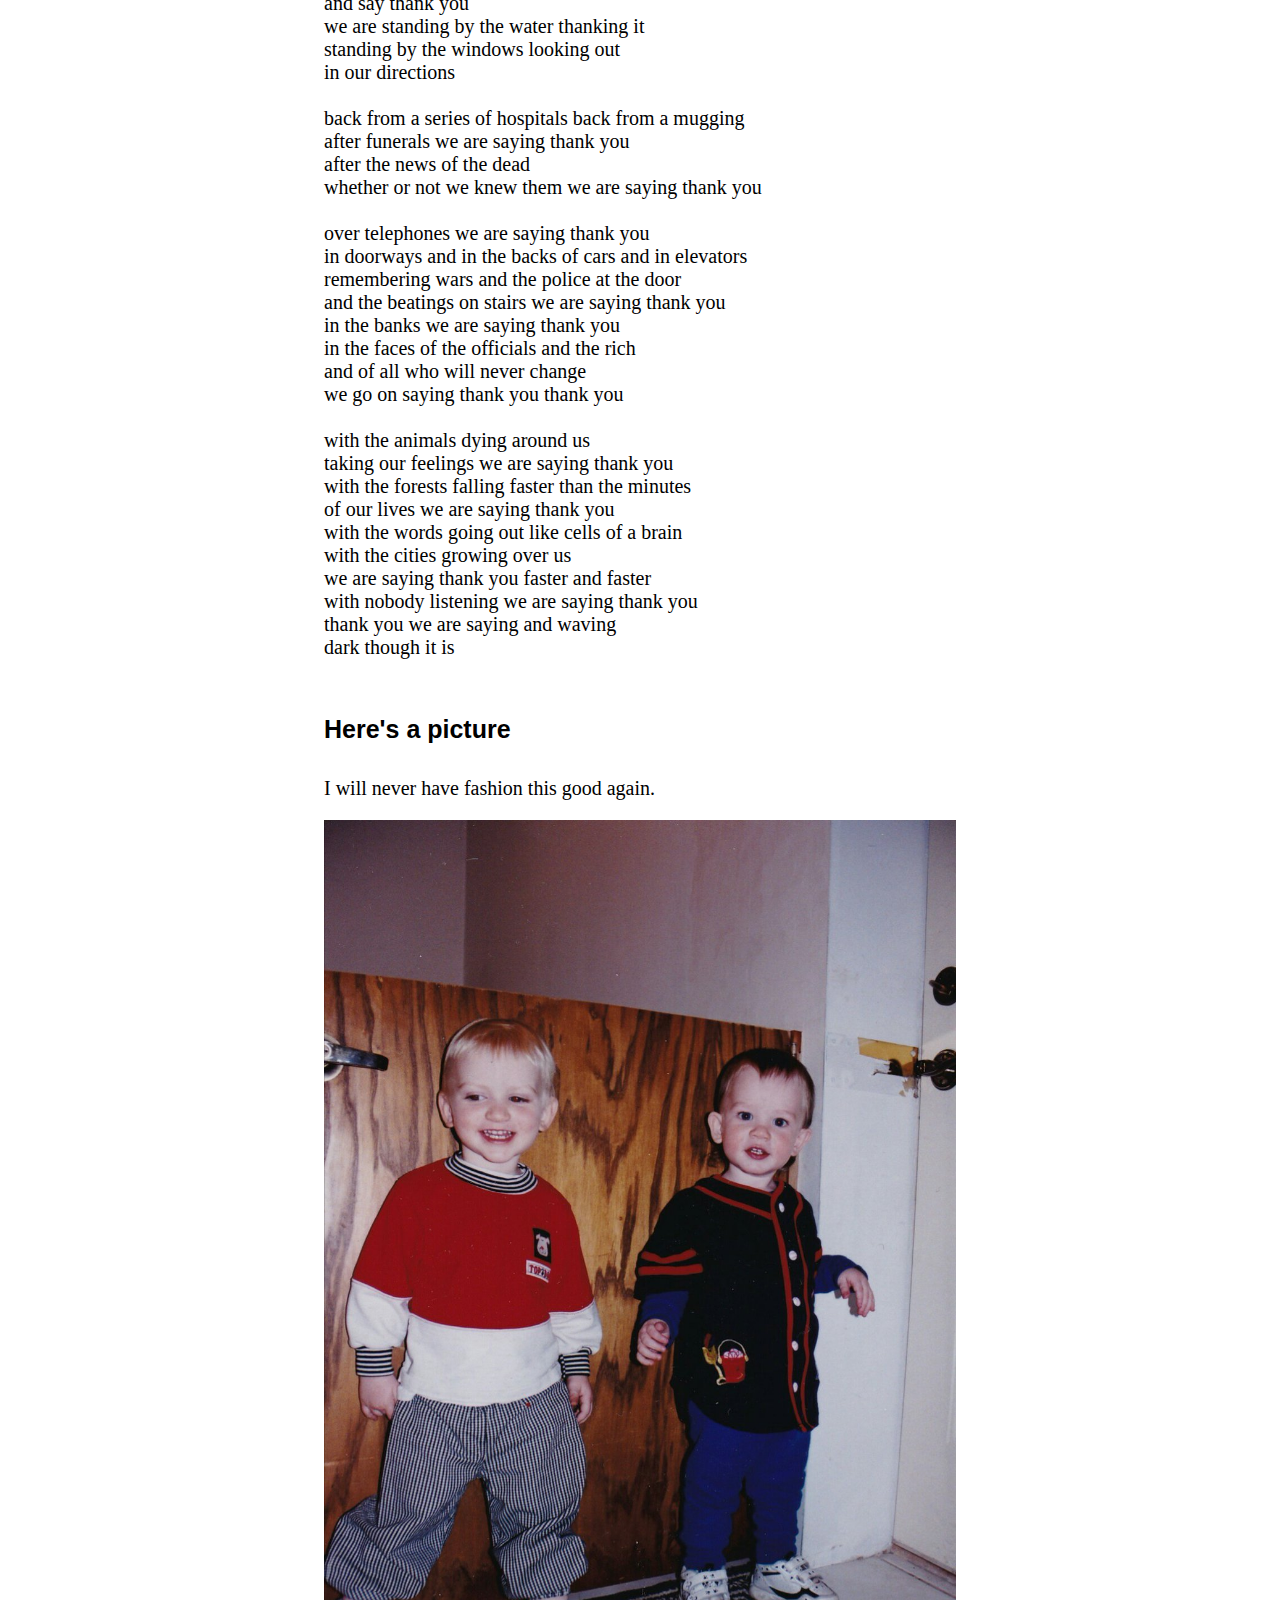
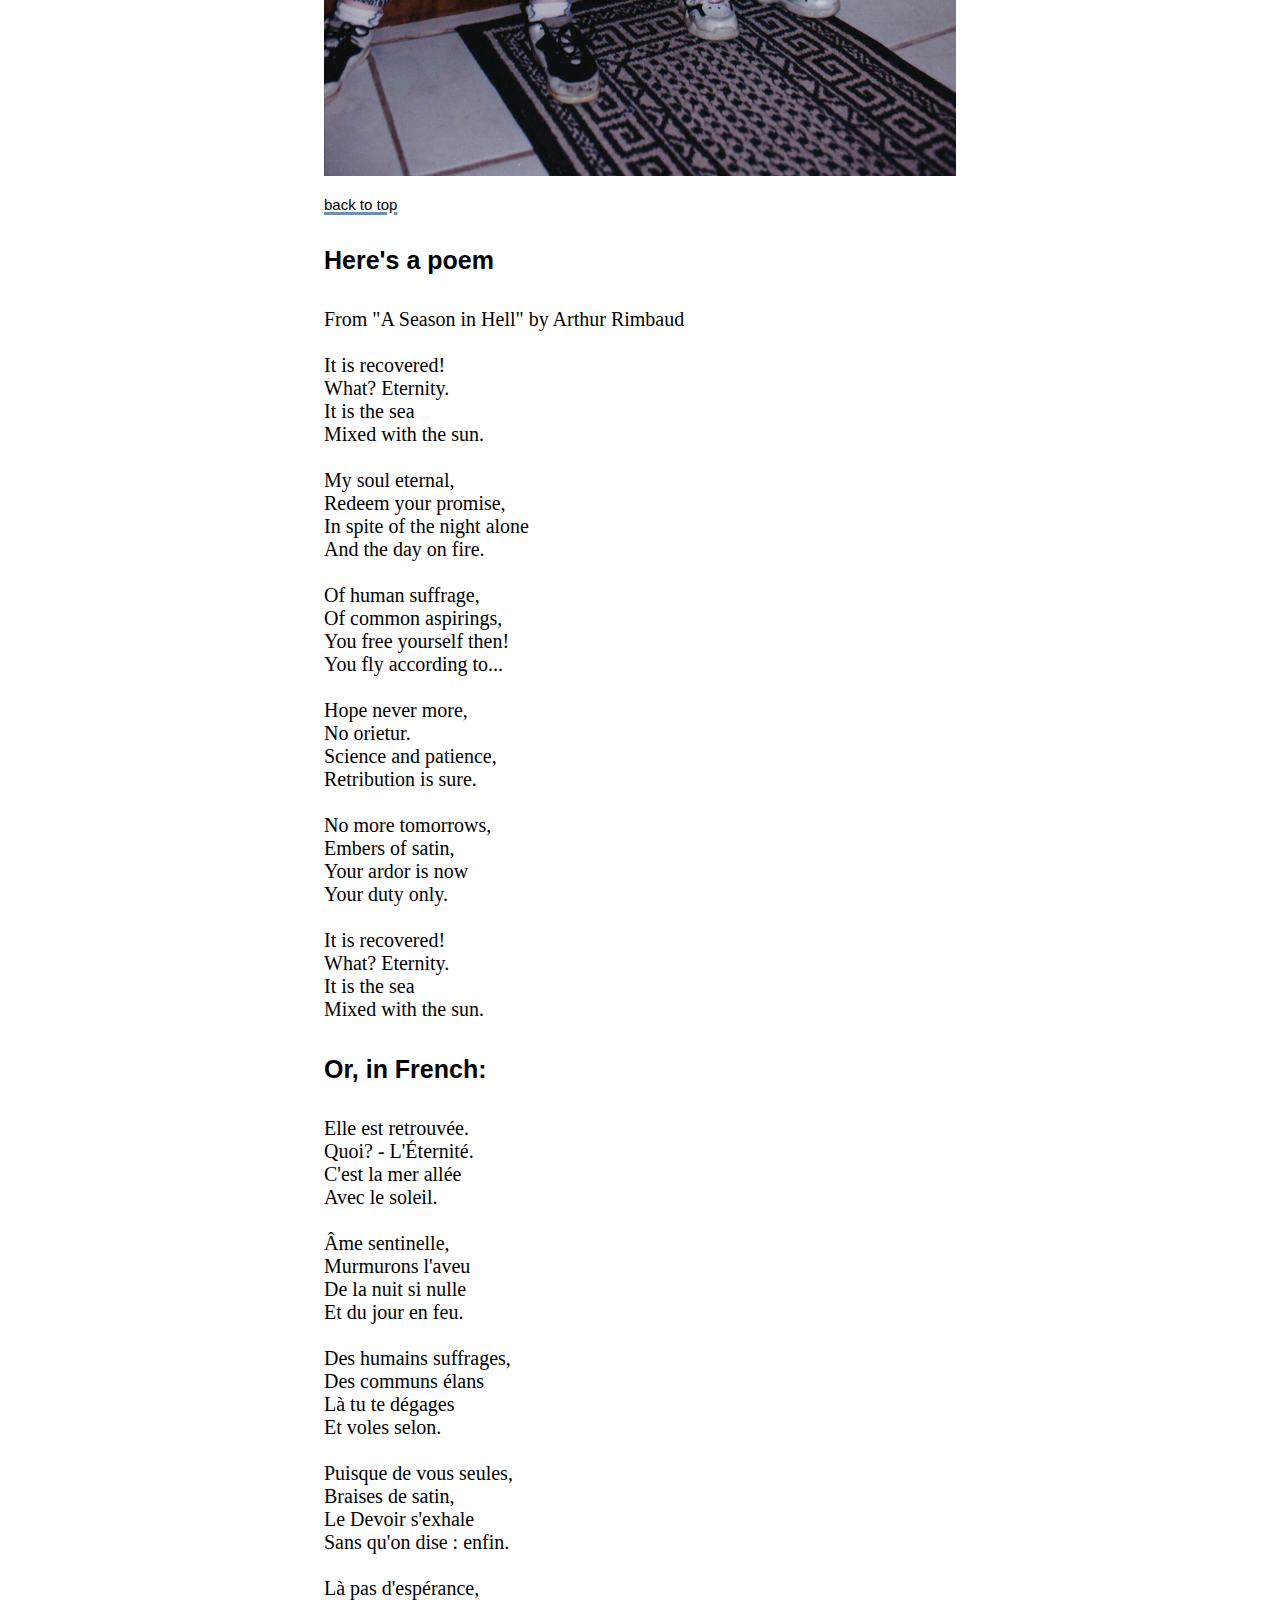
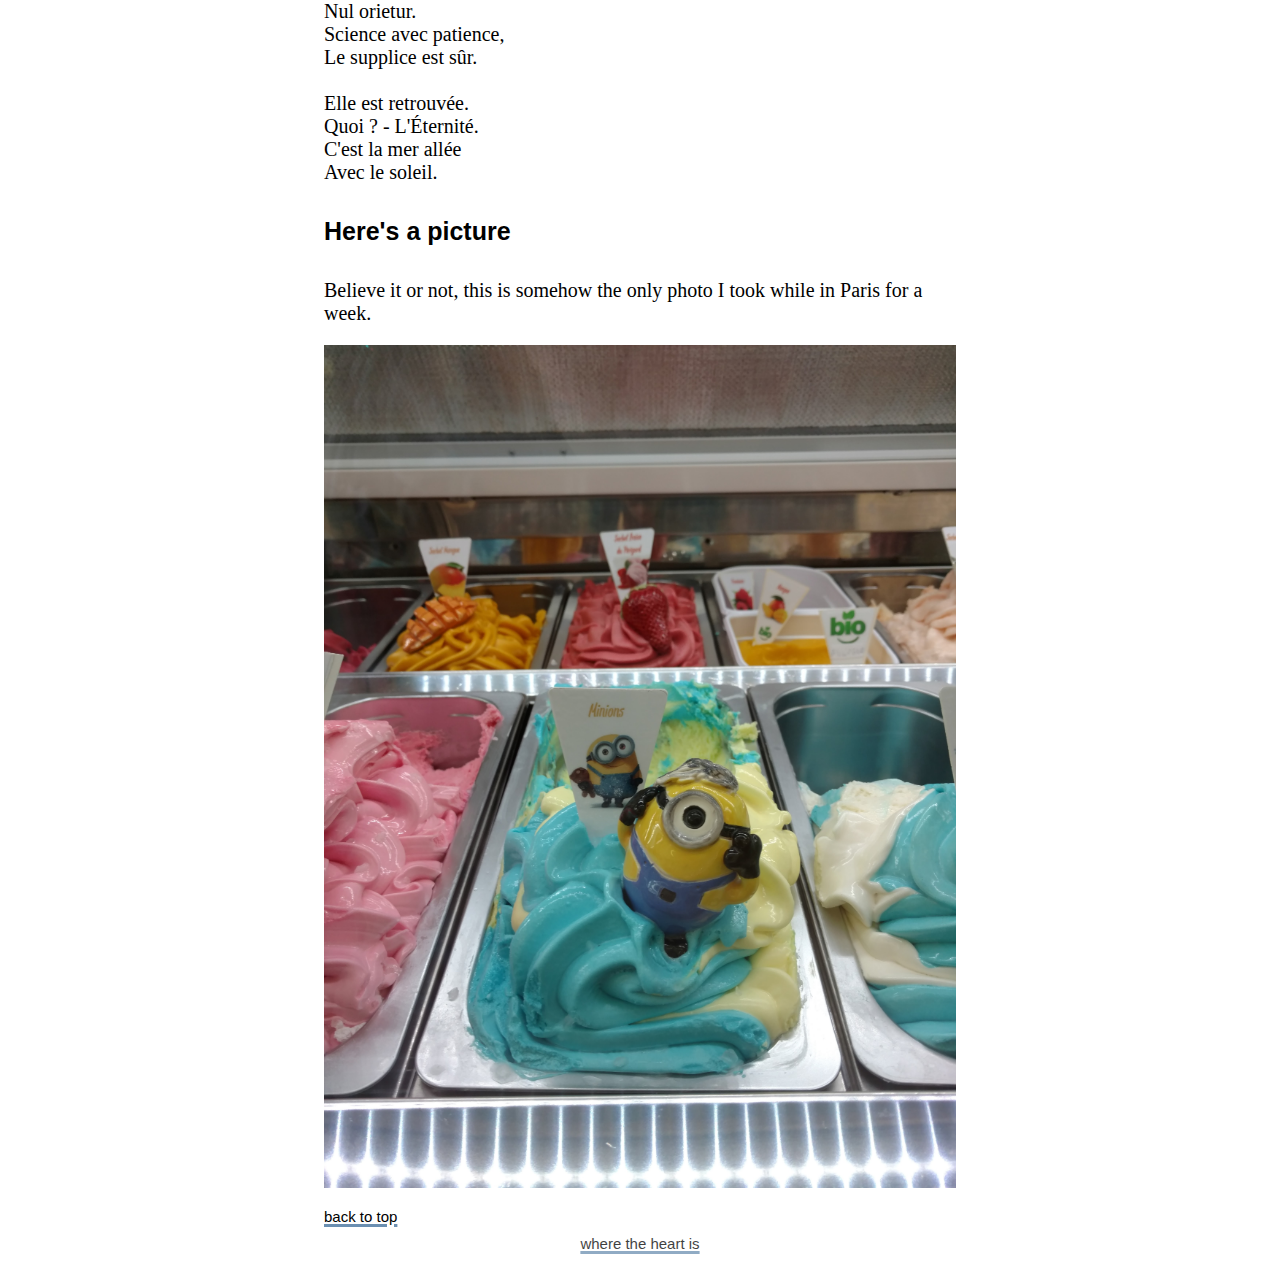
==== commit b8aa4b5d: "nick" ====
--- a/archive.html
+++ b/archive.html
@@ -16,6 +16,7 @@
                 <a href="#aug23">23 august 2021</a><br>
                 <a href="#aug24">24 august 2021</a><br>
                 <a href="#aug25">25 august 2021</a><br>
+                <a href="#aug26">26 august 2021</a><br>
                 <div id="aug23">
               <h4>Here's a poem</h4>
               <p>
@@ -208,7 +209,78 @@
               <img src="pictures/me.jpg" alt="" width="100%">
                     &nbsp;<br><a href="#top">back to top</a>
                 </div>
-
+<div id="aug26">
+    <h4>Here's a poem</h4>
+<pre>
+From "A Season in Hell" by Arthur Rimbaud
+
+It is recovered!
+What? Eternity.
+It is the sea
+Mixed with the sun.
+
+My soul eternal,
+Redeem your promise,
+In spite of the night alone
+And the day on fire.
+
+Of human suffrage,
+Of common aspirings,
+You free yourself then!
+You fly according to...
+
+Hope never more,
+No orietur.
+Science and patience,
+Retribution is sure.
+
+No more tomorrows,
+Embers of satin,
+Your ardor is now
+Your duty only.
+
+It is recovered!
+What? Eternity.
+It is the sea
+Mixed with the sun.
+</pre>
+<h4>Or, in French:</h4>
+<pre>
+Elle est retrouvée.
+Quoi? - L'Éternité.
+C'est la mer allée
+Avec le soleil.
+
+Âme sentinelle,
+Murmurons l'aveu
+De la nuit si nulle
+Et du jour en feu.
+
+Des humains suffrages,
+Des communs élans
+Là tu te dégages
+Et voles selon.
+
+Puisque de vous seules,
+Braises de satin,
+Le Devoir s'exhale
+Sans qu'on dise : enfin.
+
+Là pas d'espérance,
+Nul orietur.
+Science avec patience,
+Le supplice est sûr.
+
+Elle est retrouvée.
+Quoi ? - L'Éternité.
+C'est la mer allée
+Avec le soleil.
+</pre>
+<h4>Here's a picture</h4>
+<p>Believe it or not, this is somehow the only photo I took while in Paris for a week.</p>
+<img src="pictures/minions.jpg" width="100%" alt="">
+&nbsp;<br><a href="#top">back to top</a>
+</div>
 
 
 <div style="text-align: center; padding-top: 10px; padding-bottom: 15px; opacity: 75%;"><a href="index.html">where the heart is</a></div>
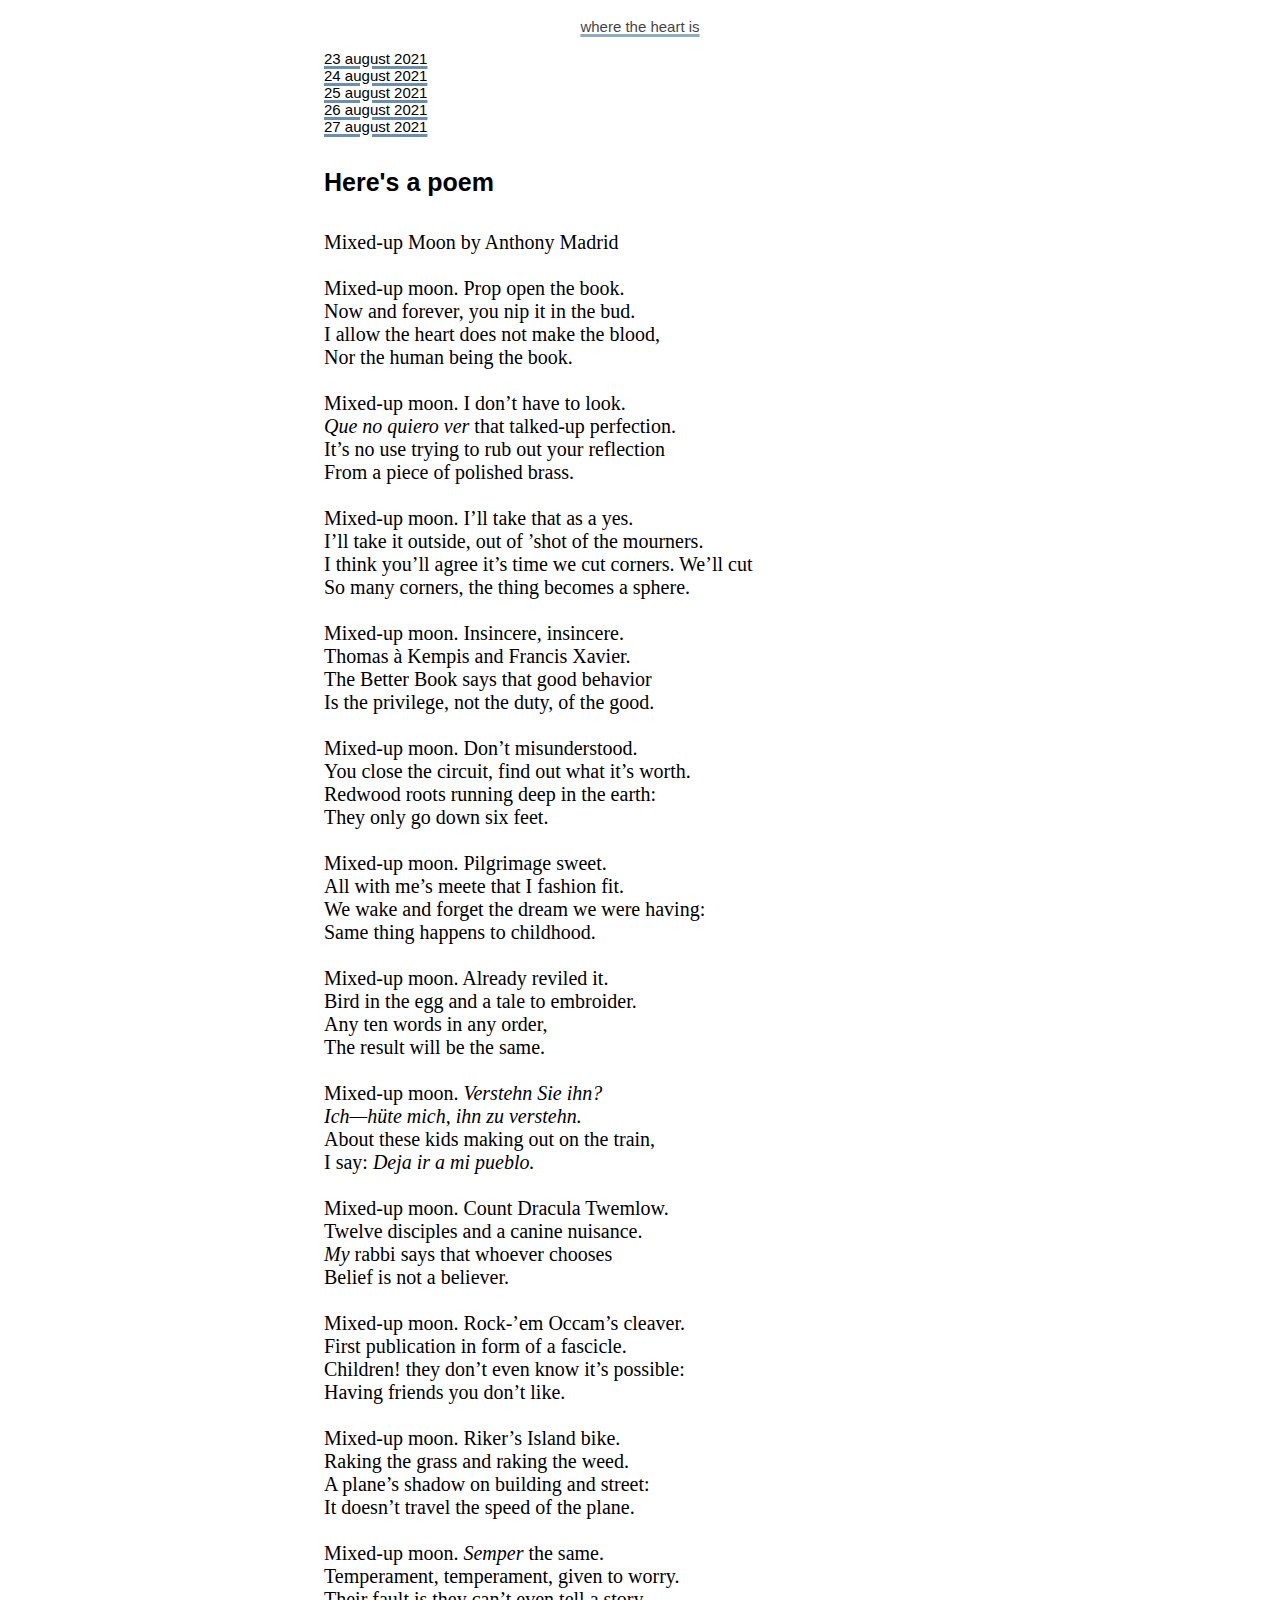
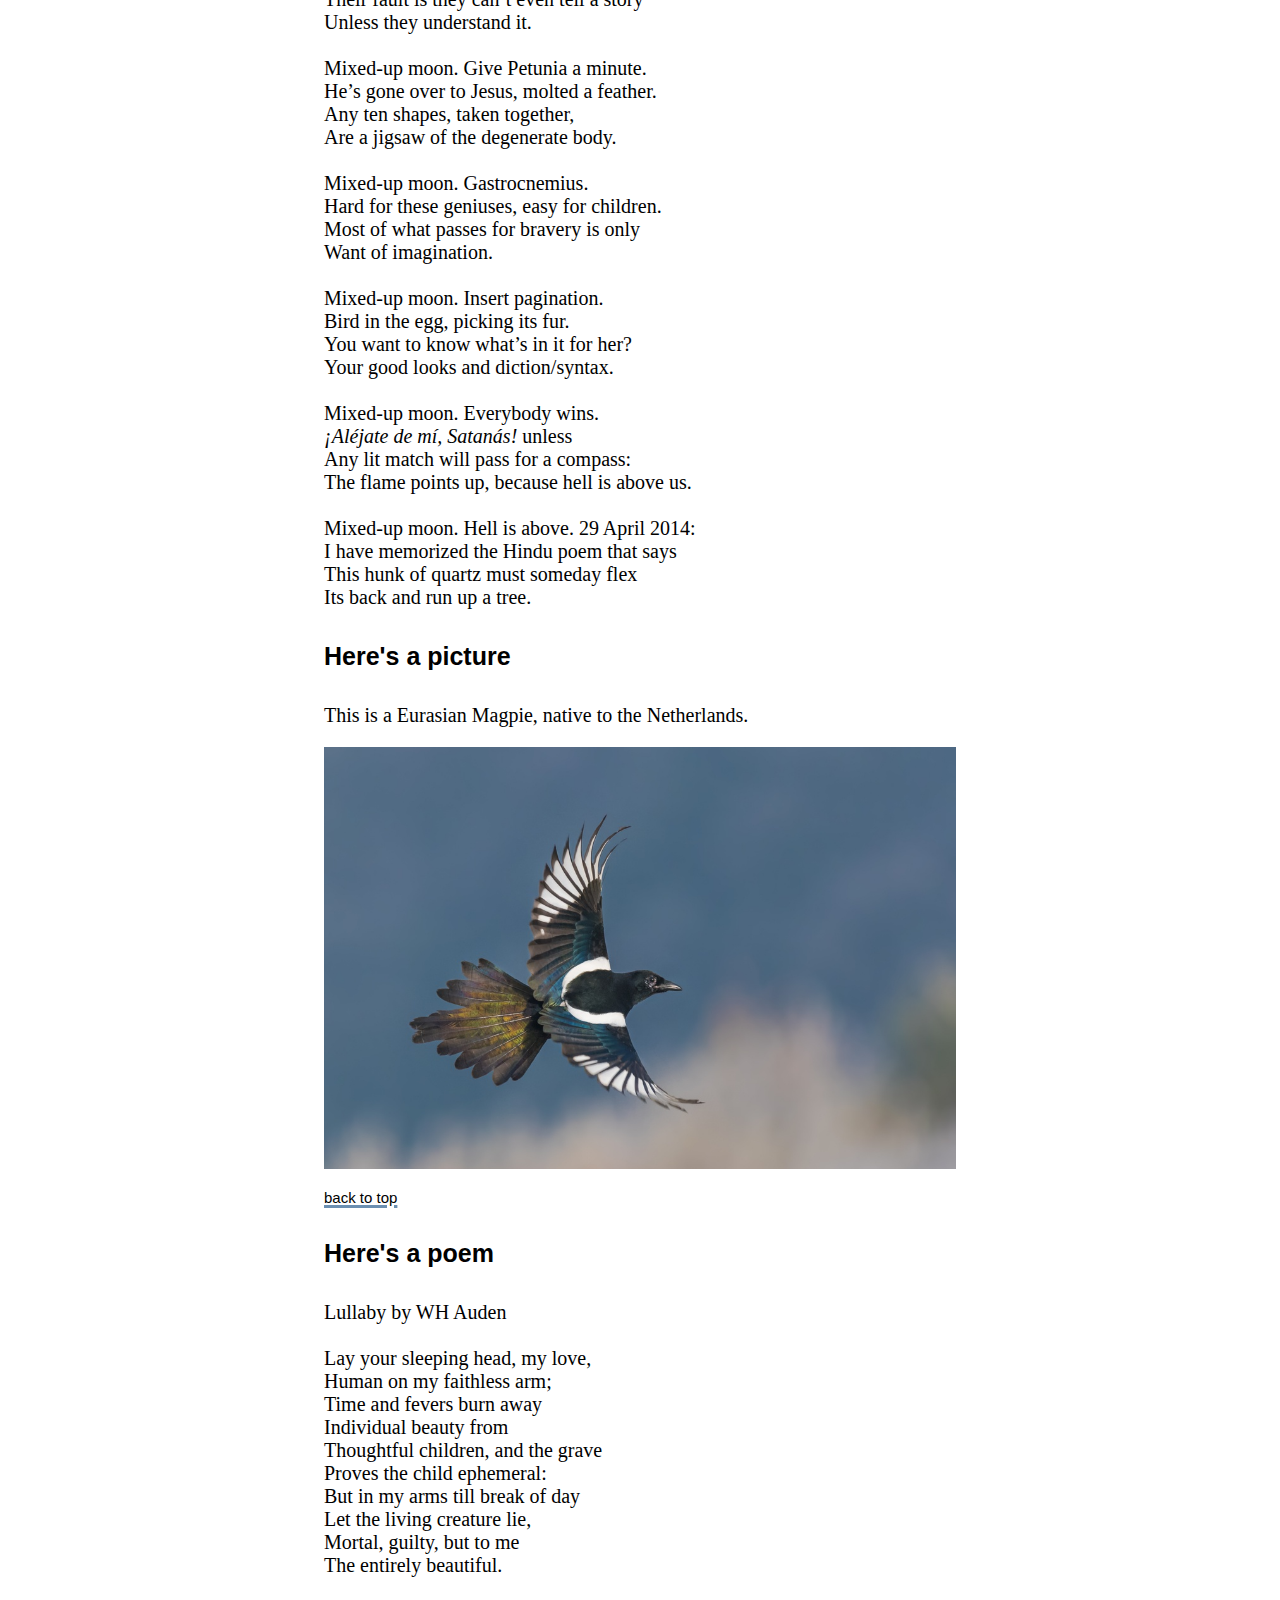
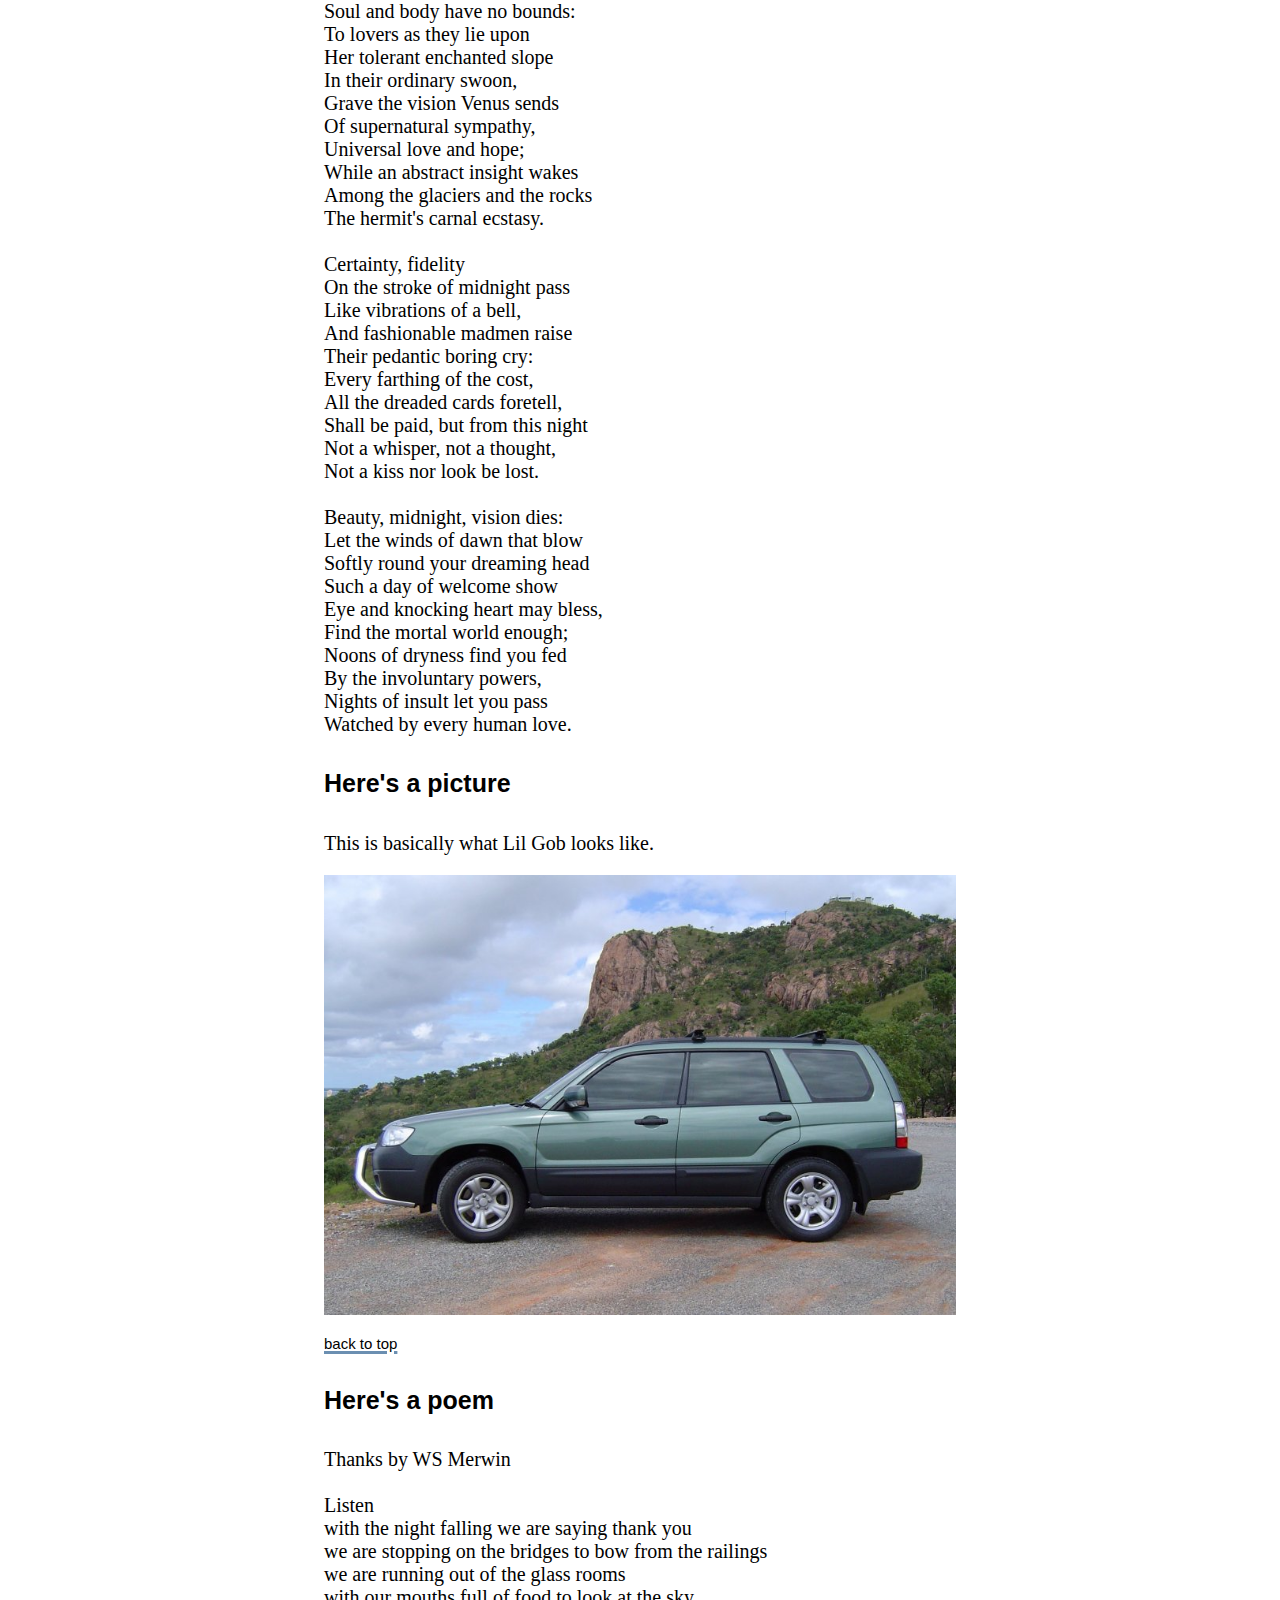
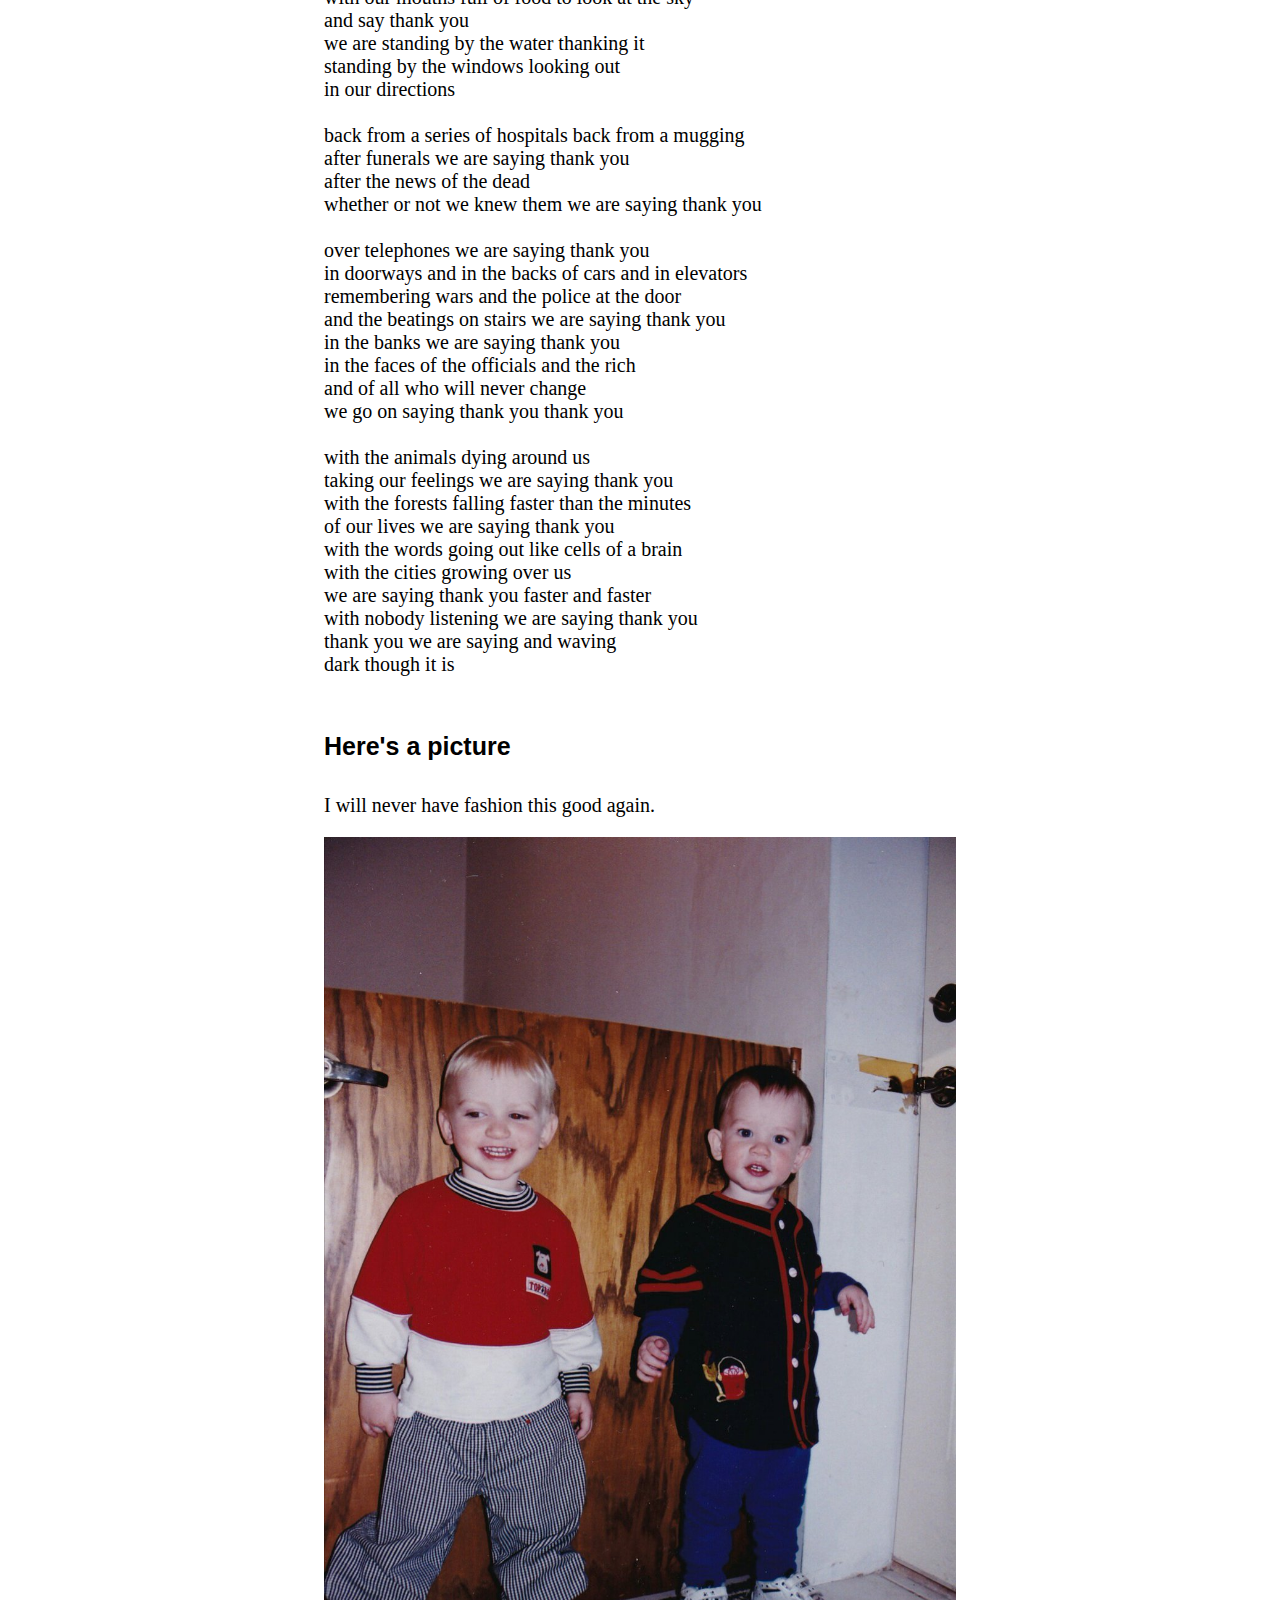
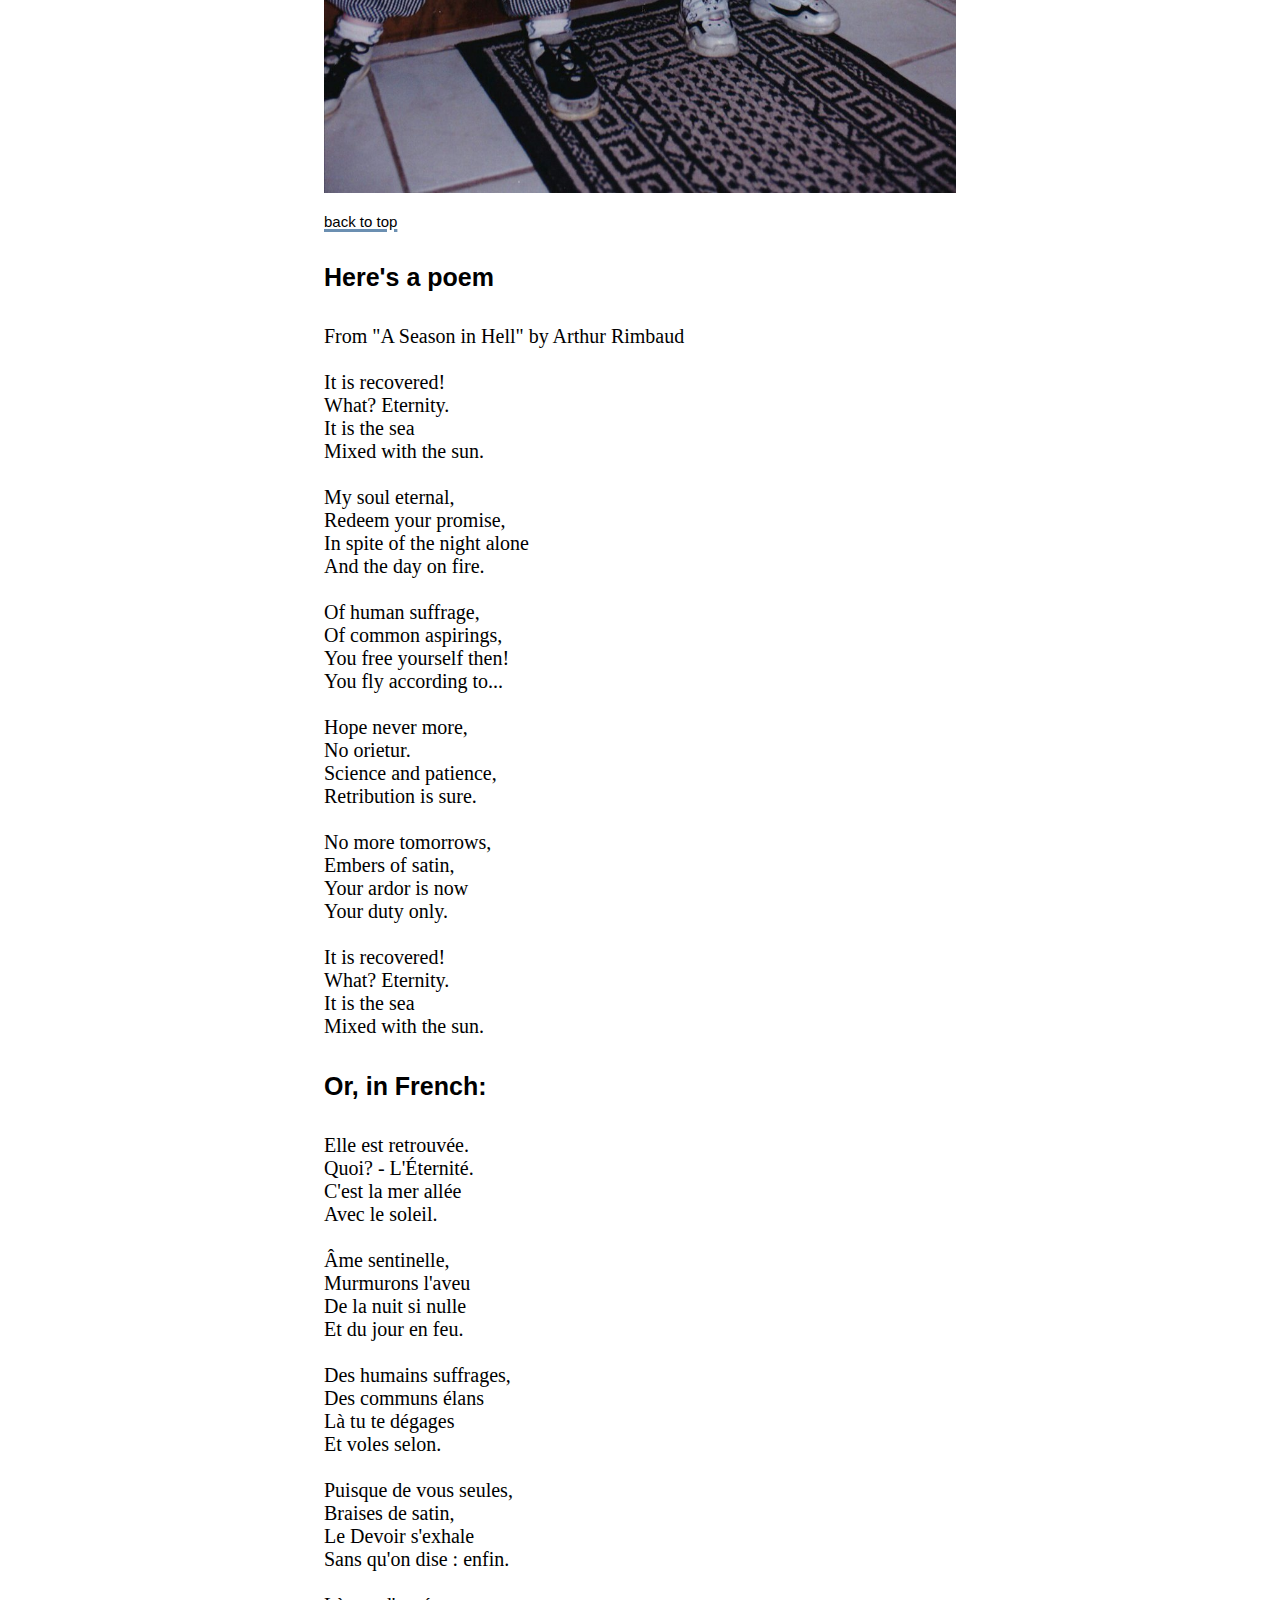
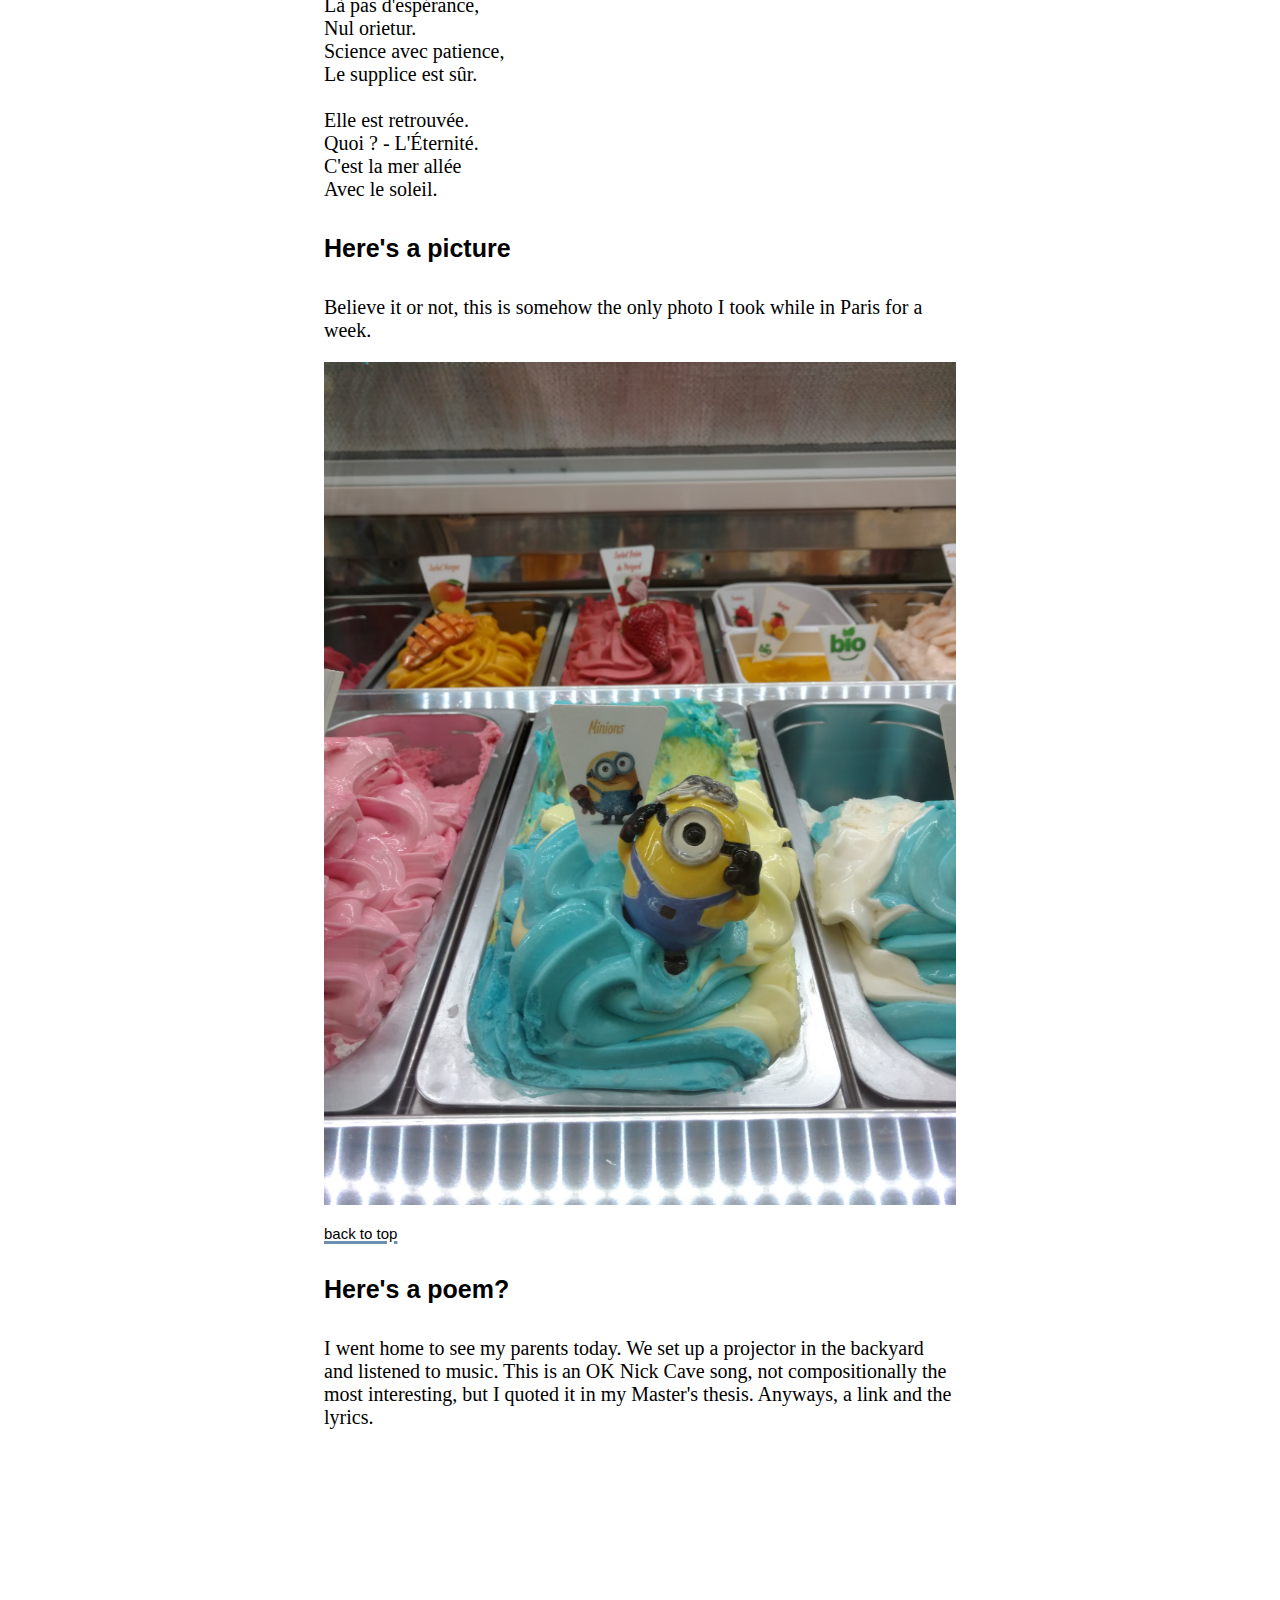
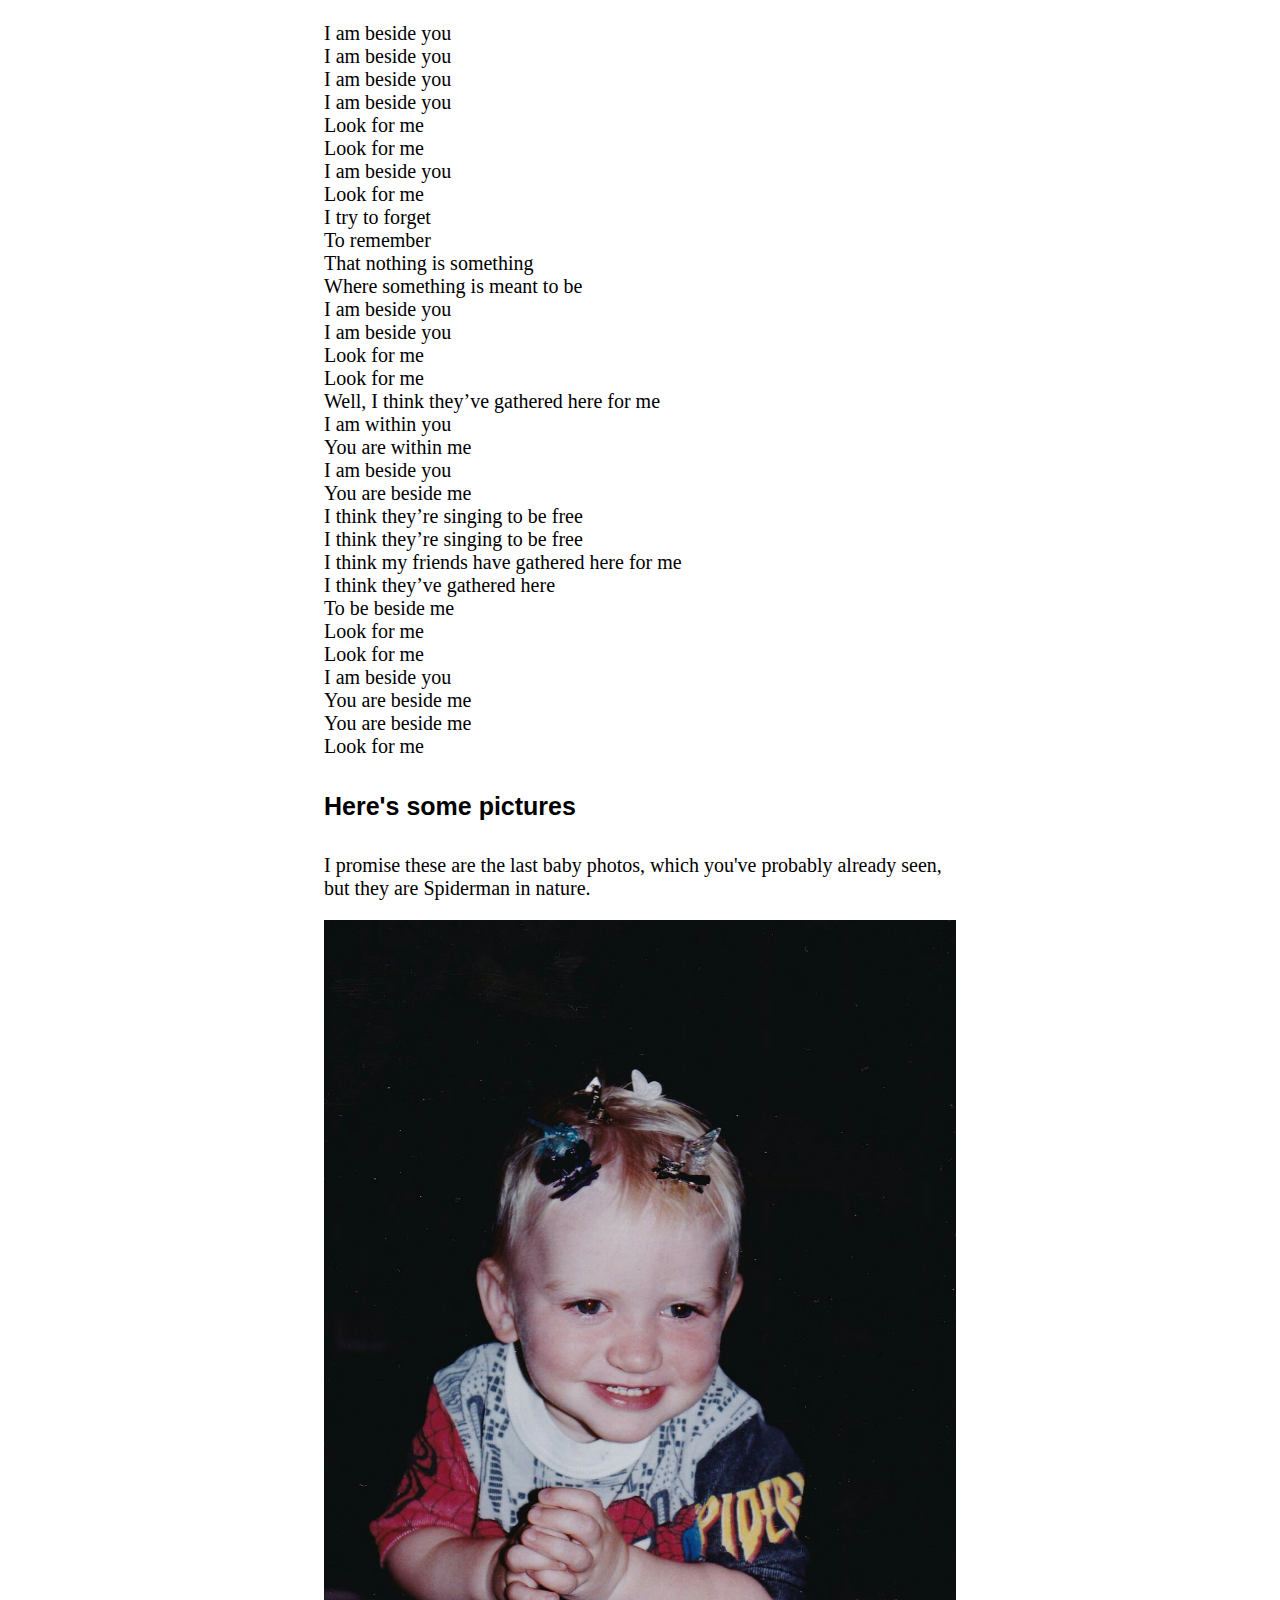
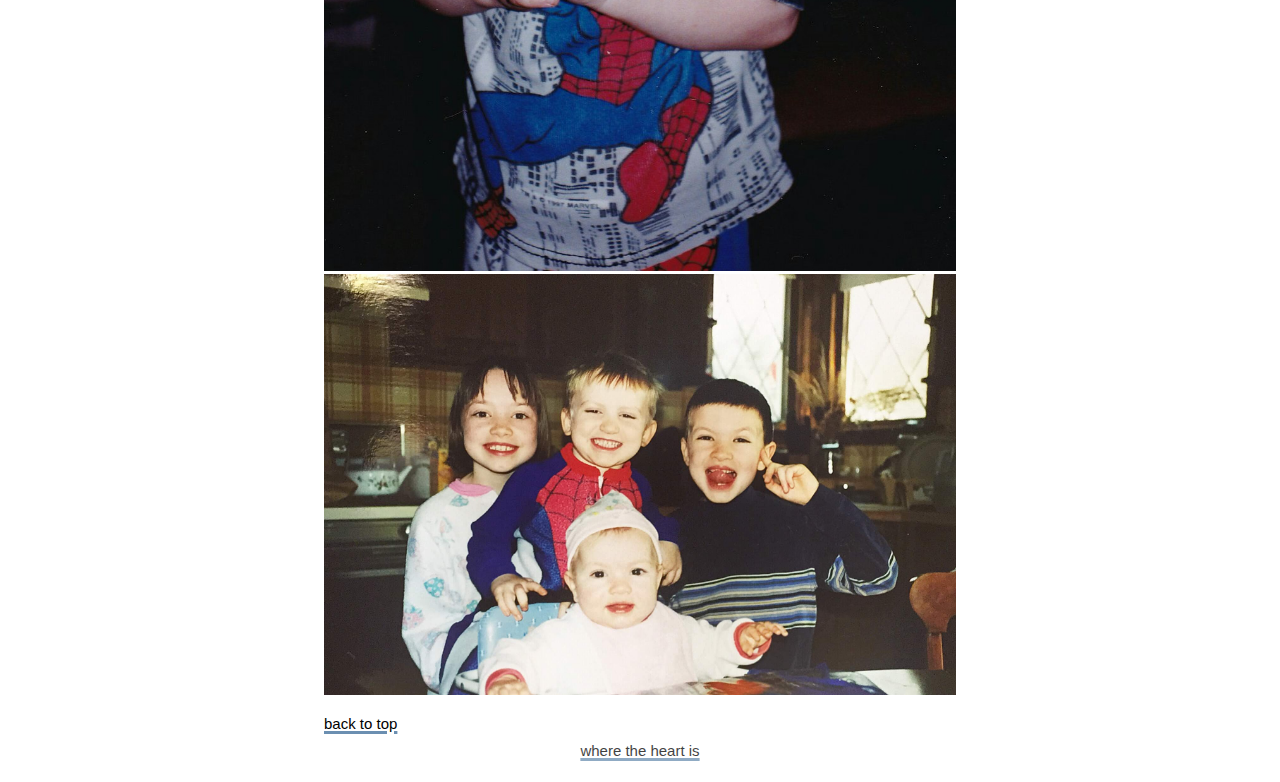
==== commit 18d4fc20: "ireland" ====
--- a/archive.html
+++ b/archive.html
@@ -17,6 +17,7 @@
                 <a href="#aug24">24 august 2021</a><br>
                 <a href="#aug25">25 august 2021</a><br>
                 <a href="#aug26">26 august 2021</a><br>
+                <a href="#aug27">27 august 2021</a><br>
                 <div id="aug23">
               <h4>Here's a poem</h4>
               <p>
@@ -281,7 +282,50 @@
 <img src="pictures/minions.jpg" width="100%" alt="">
 &nbsp;<br><a href="#top">back to top</a>
 </div>
-
+<div id="aug27">
+<h4>Here's a poem?</h4>
+<p>I went home to see my parents today. We set up a projector in the backyard and listened to music. This is an OK Nick Cave song, not compositionally the most interesting, but I quoted it in my Master's thesis. Anyways, a link and the lyrics.</p>
+<iframe src="https://www.youtube.com/embed/-DQT_R2VMJQ" width="100%" height="15%" frameborder="0"></iframe>
+<pre>
+I am beside you
+I am beside you
+I am beside you
+I am beside you
+Look for me
+Look for me
+I am beside you
+Look for me
+I try to forget
+To remember
+That nothing is something
+Where something is meant to be
+I am beside you
+I am beside you
+Look for me
+Look for me
+Well, I think they’ve gathered here for me
+I am within you
+You are within me
+I am beside you
+You are beside me
+I think they’re singing to be free
+I think they’re singing to be free
+I think my friends have gathered here for me
+I think they’ve gathered here
+To be beside me
+Look for me
+Look for me
+I am beside you
+You are beside me
+You are beside me
+Look for me 
+</pre>
+<h4>Here's some pictures</h4>
+<p>I promise these are the last baby photos, which you've probably already seen, but they are Spiderman in nature.</p>
+<img src="pictures/spiderme.jpg" width="100%" alt="">
+<img src="pictures/spiderme2.jpg" width="100%" alt="">
+&nbsp;<br><a href="#top">back to top</a>
+</div>
 
 <div style="text-align: center; padding-top: 10px; padding-bottom: 15px; opacity: 75%;"><a href="index.html">where the heart is</a></div>
             </div>
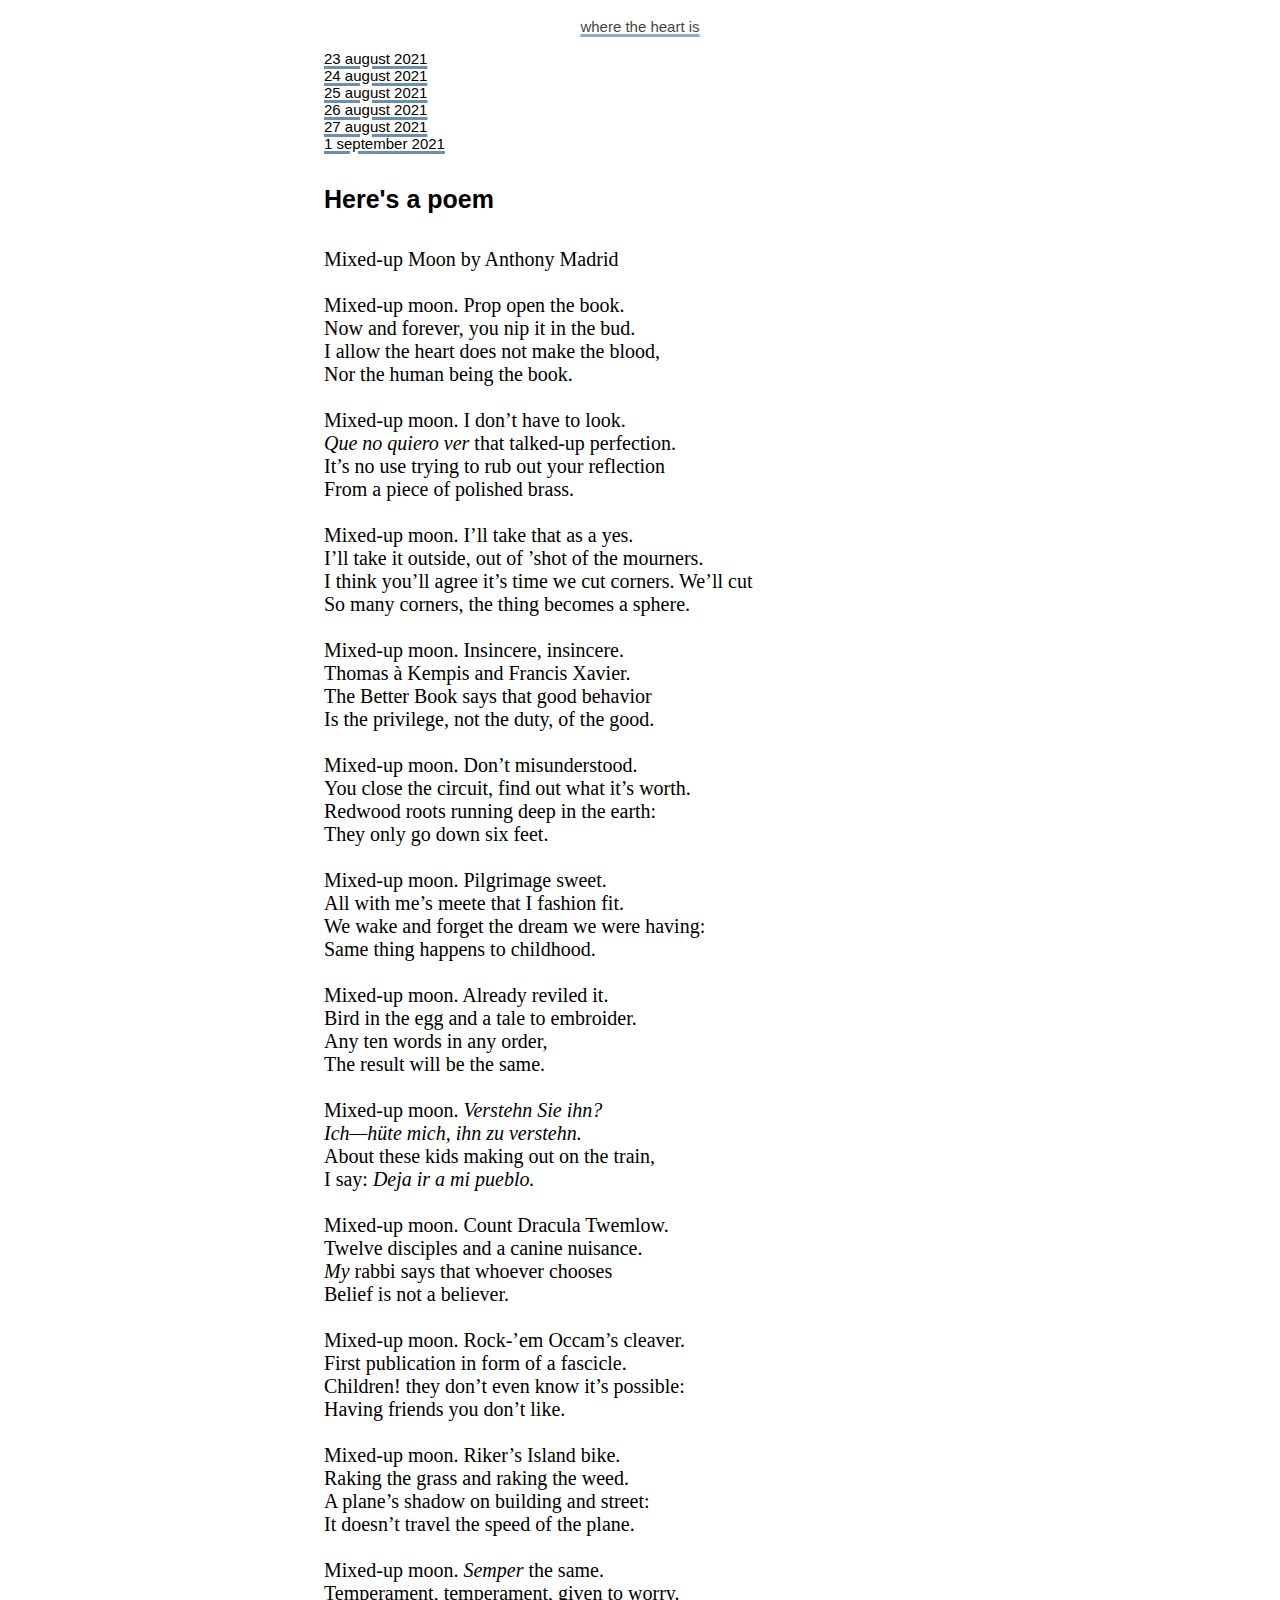
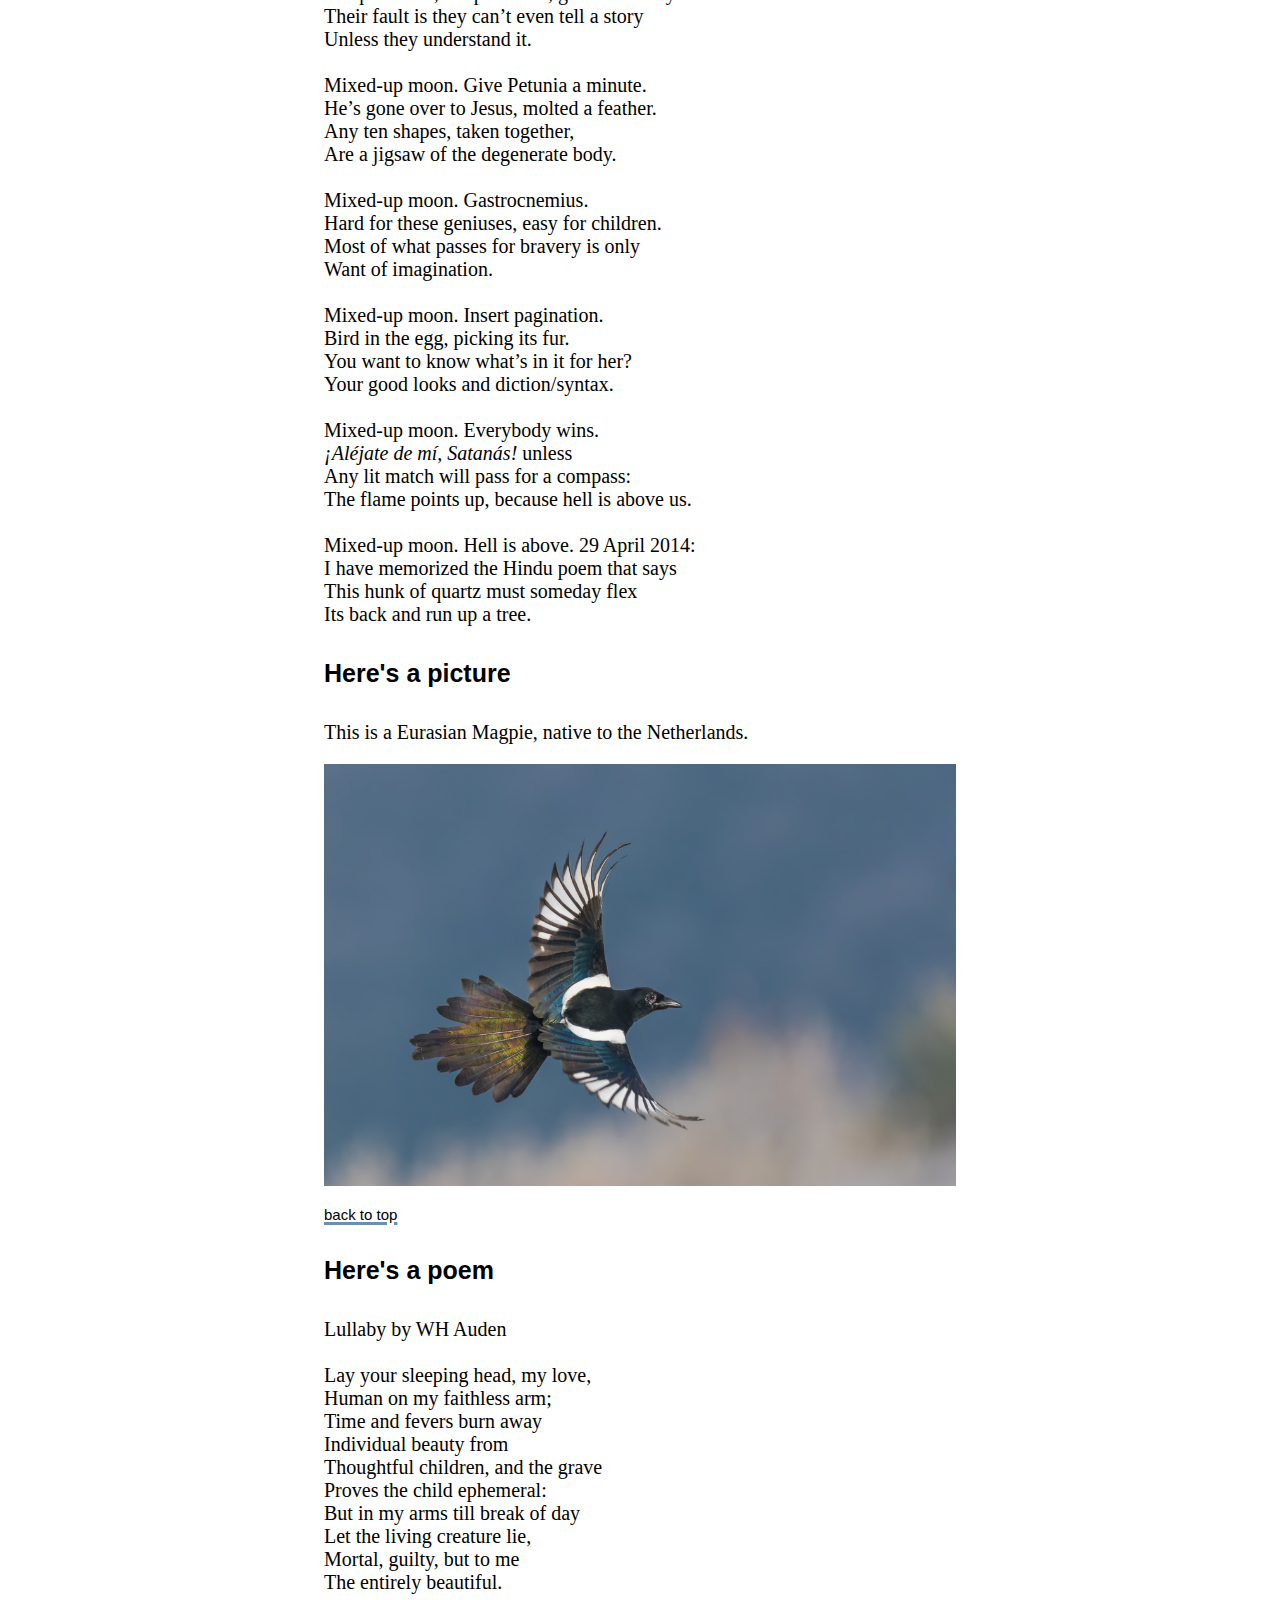
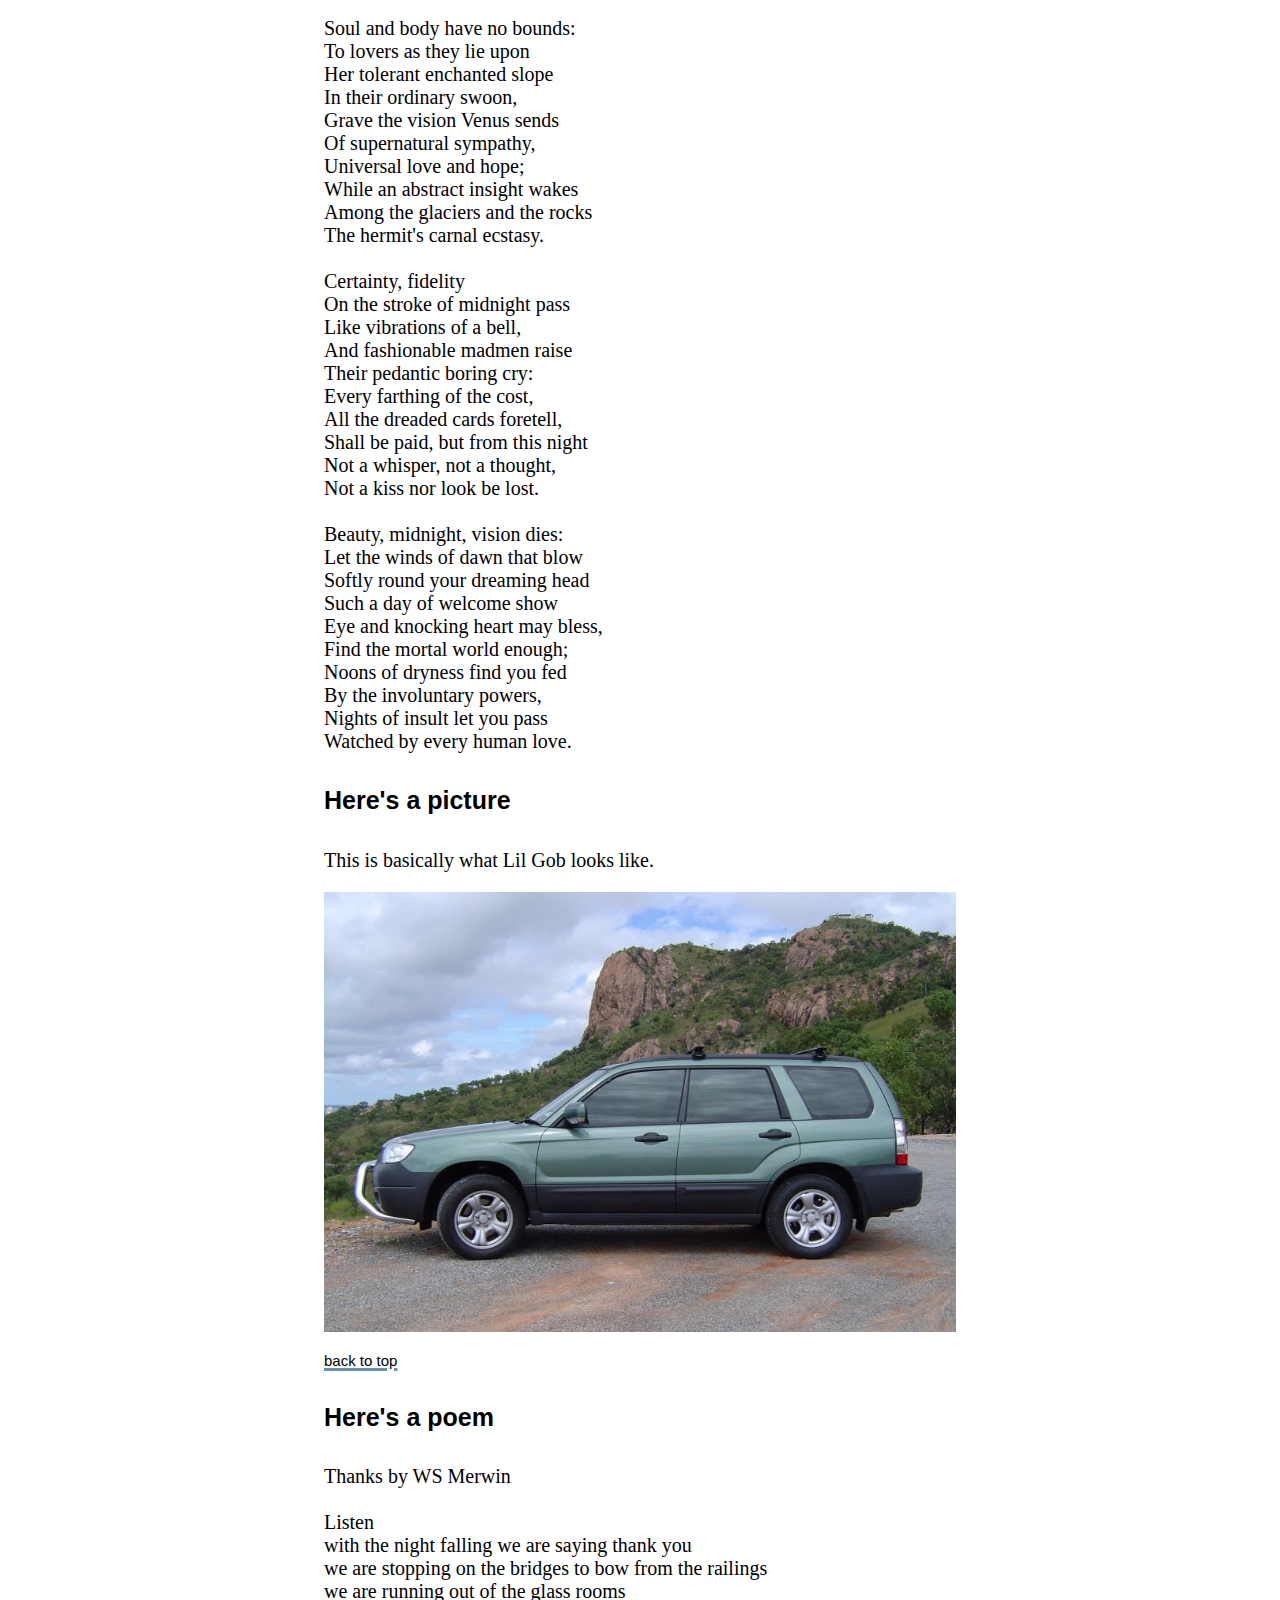
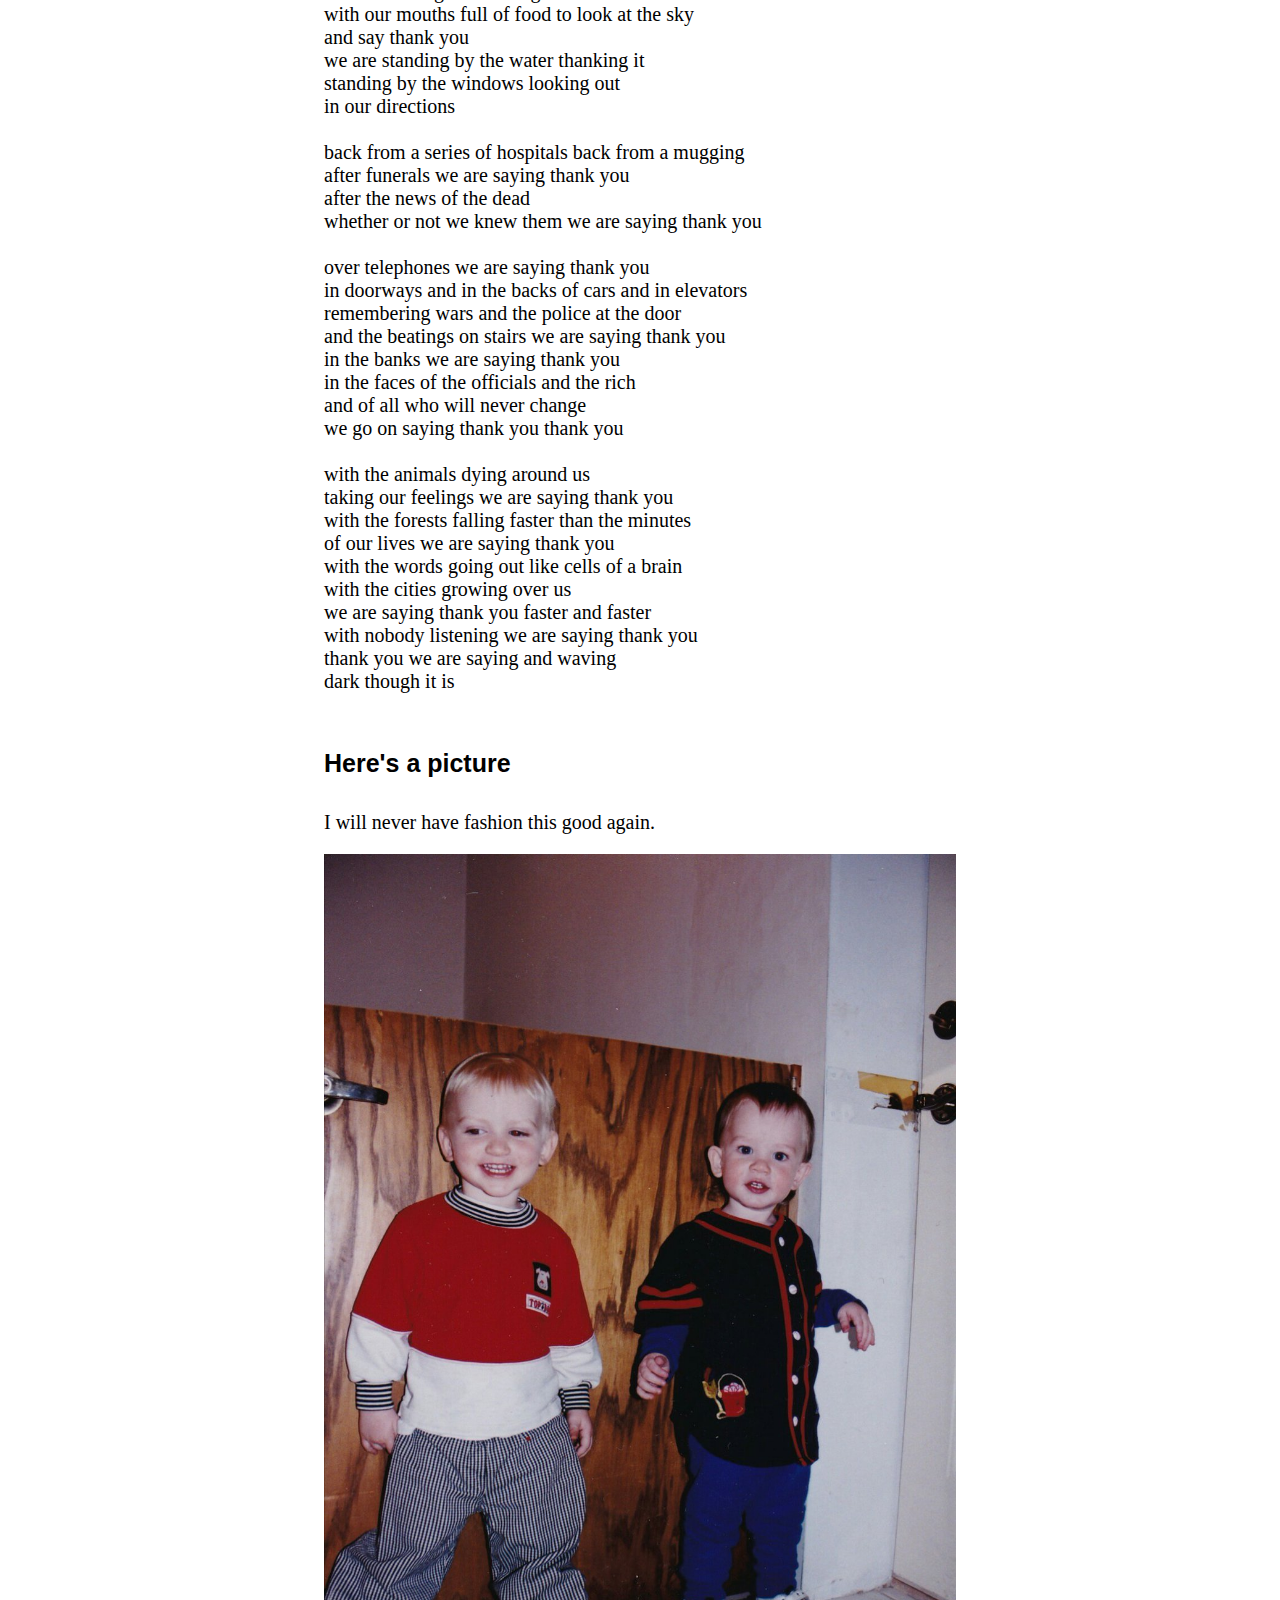
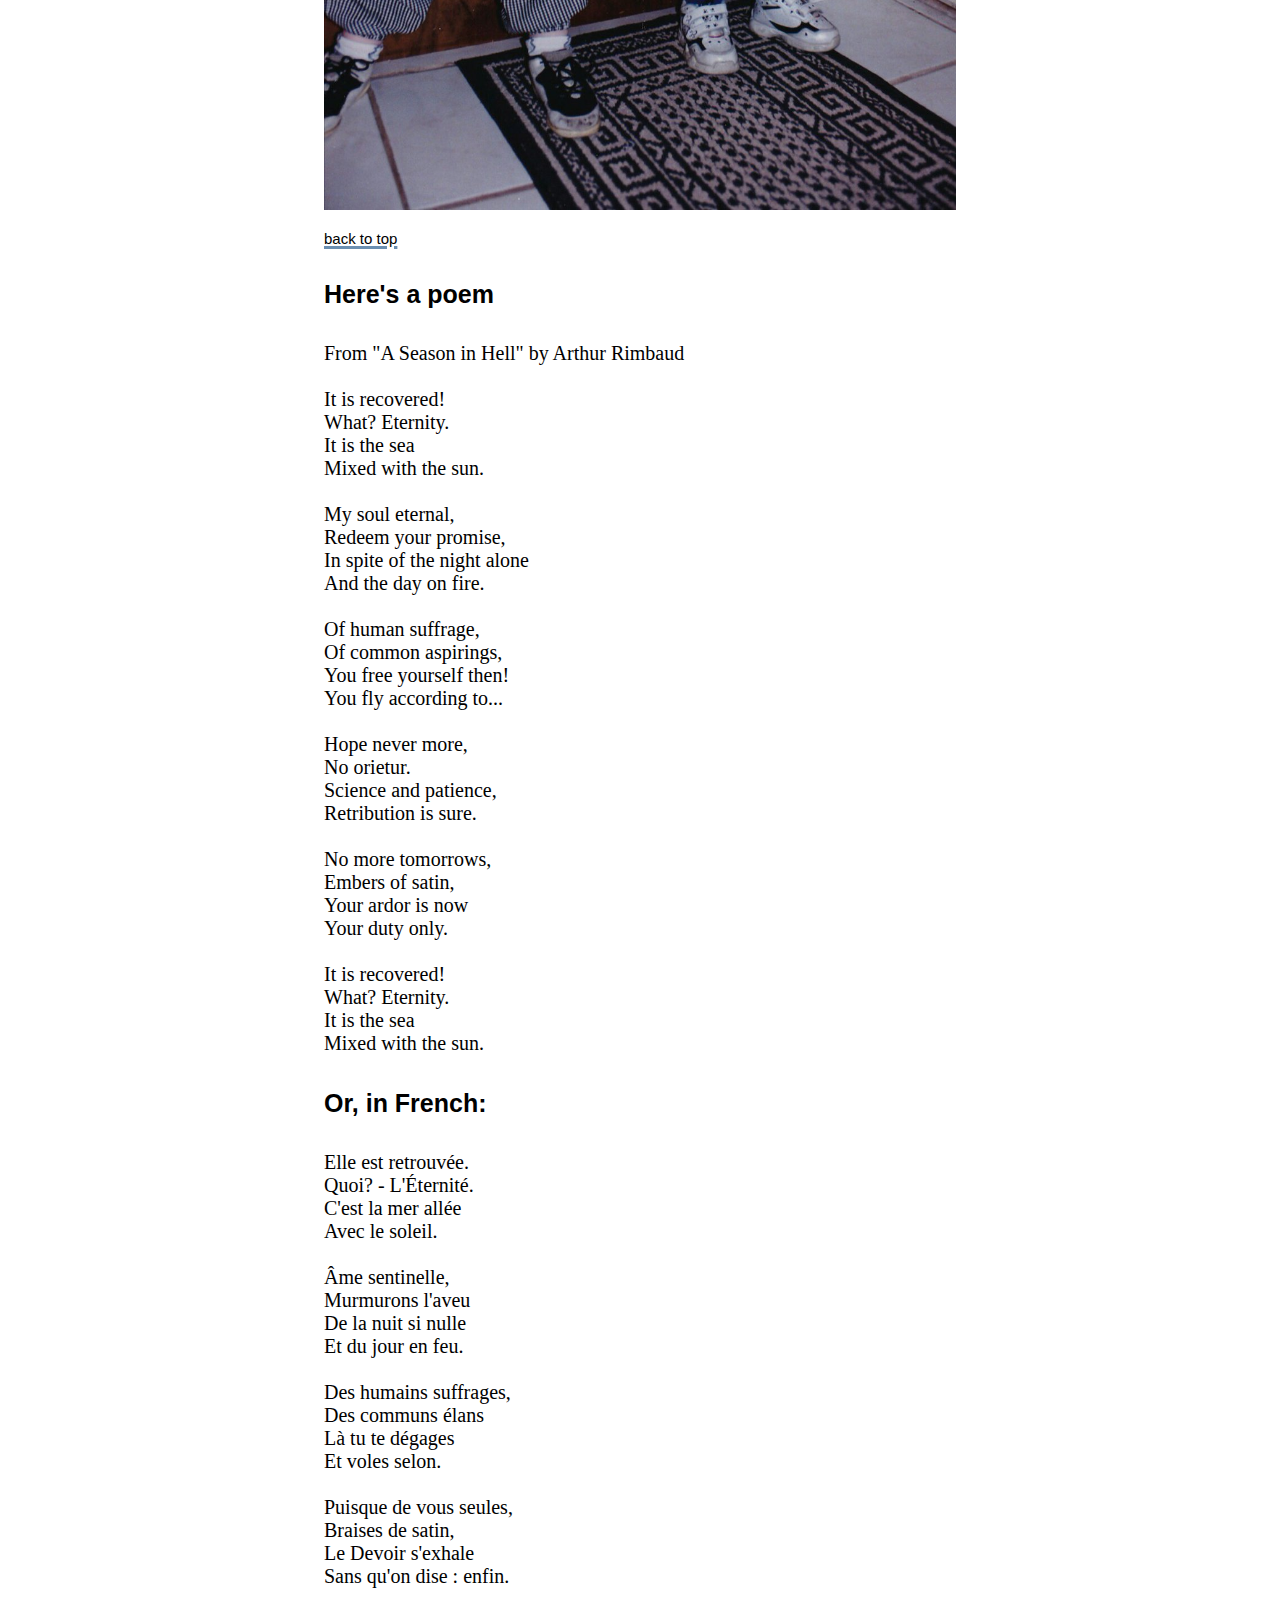
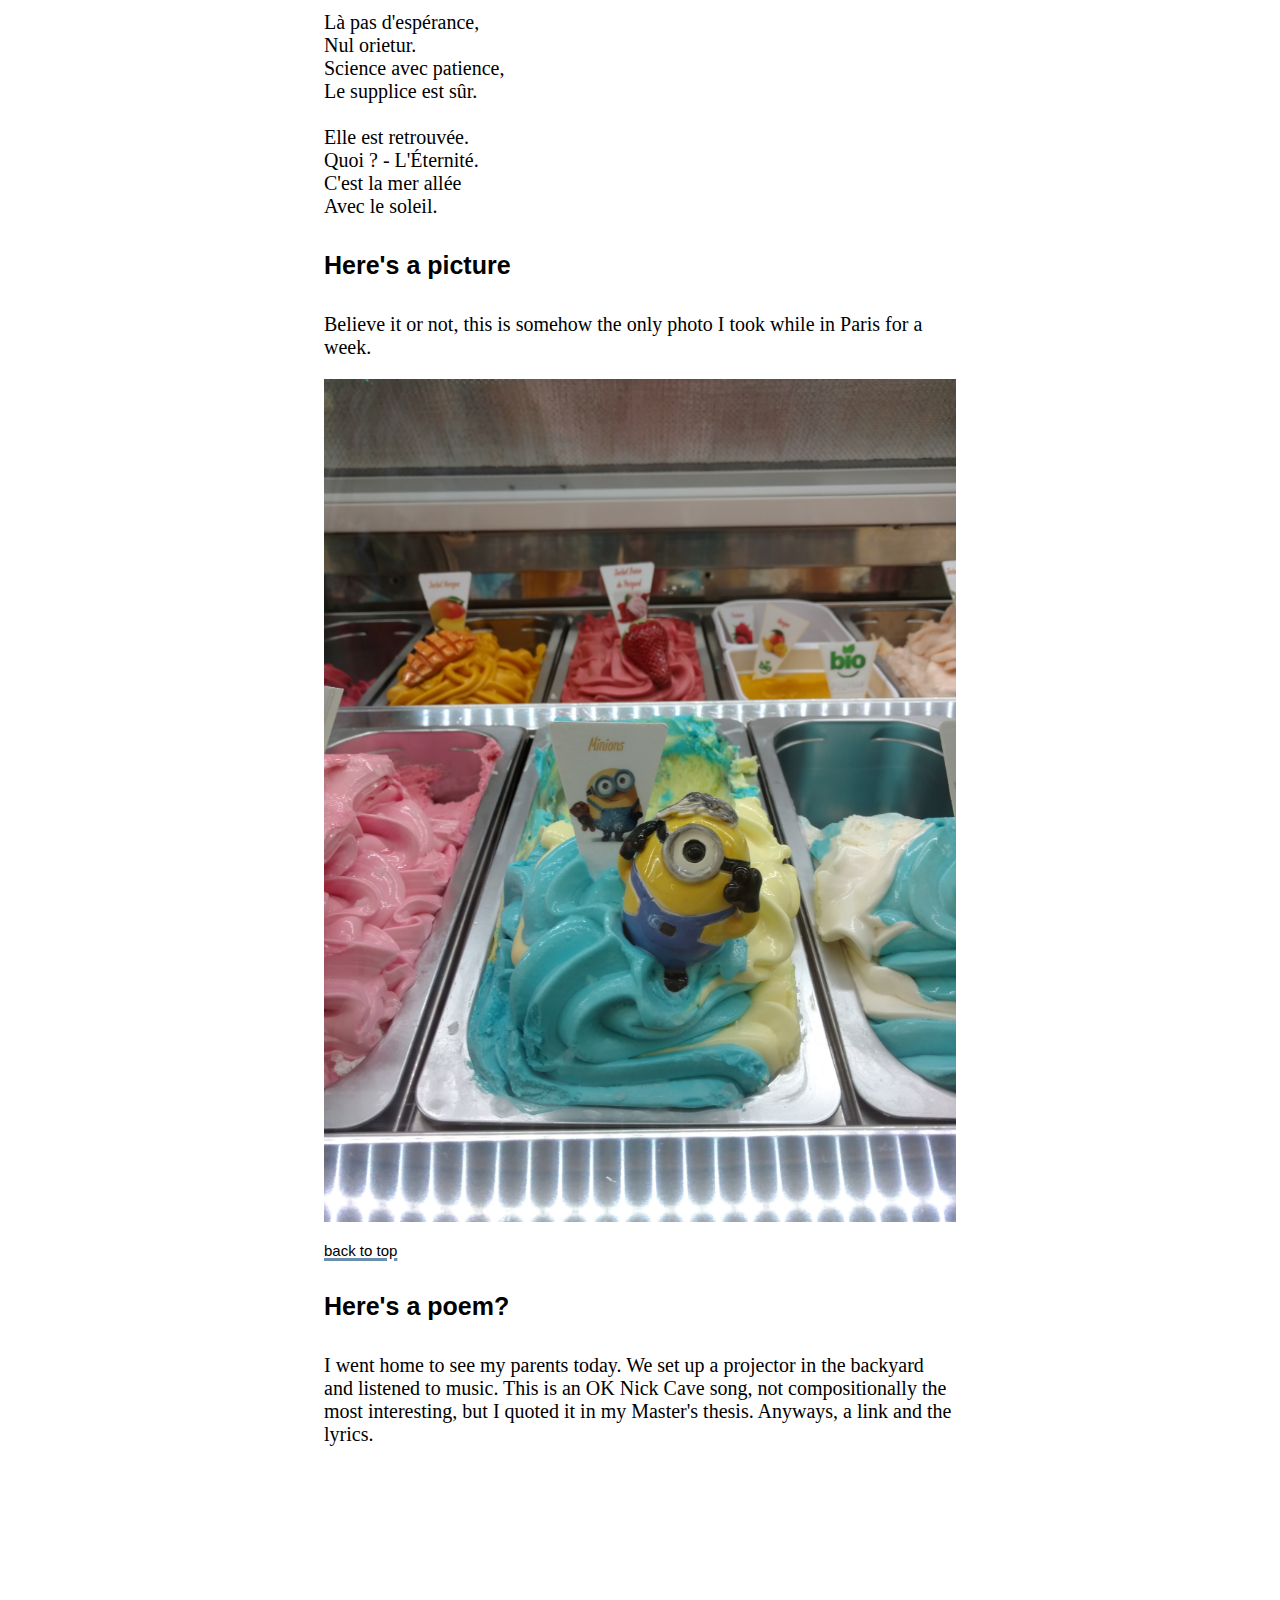
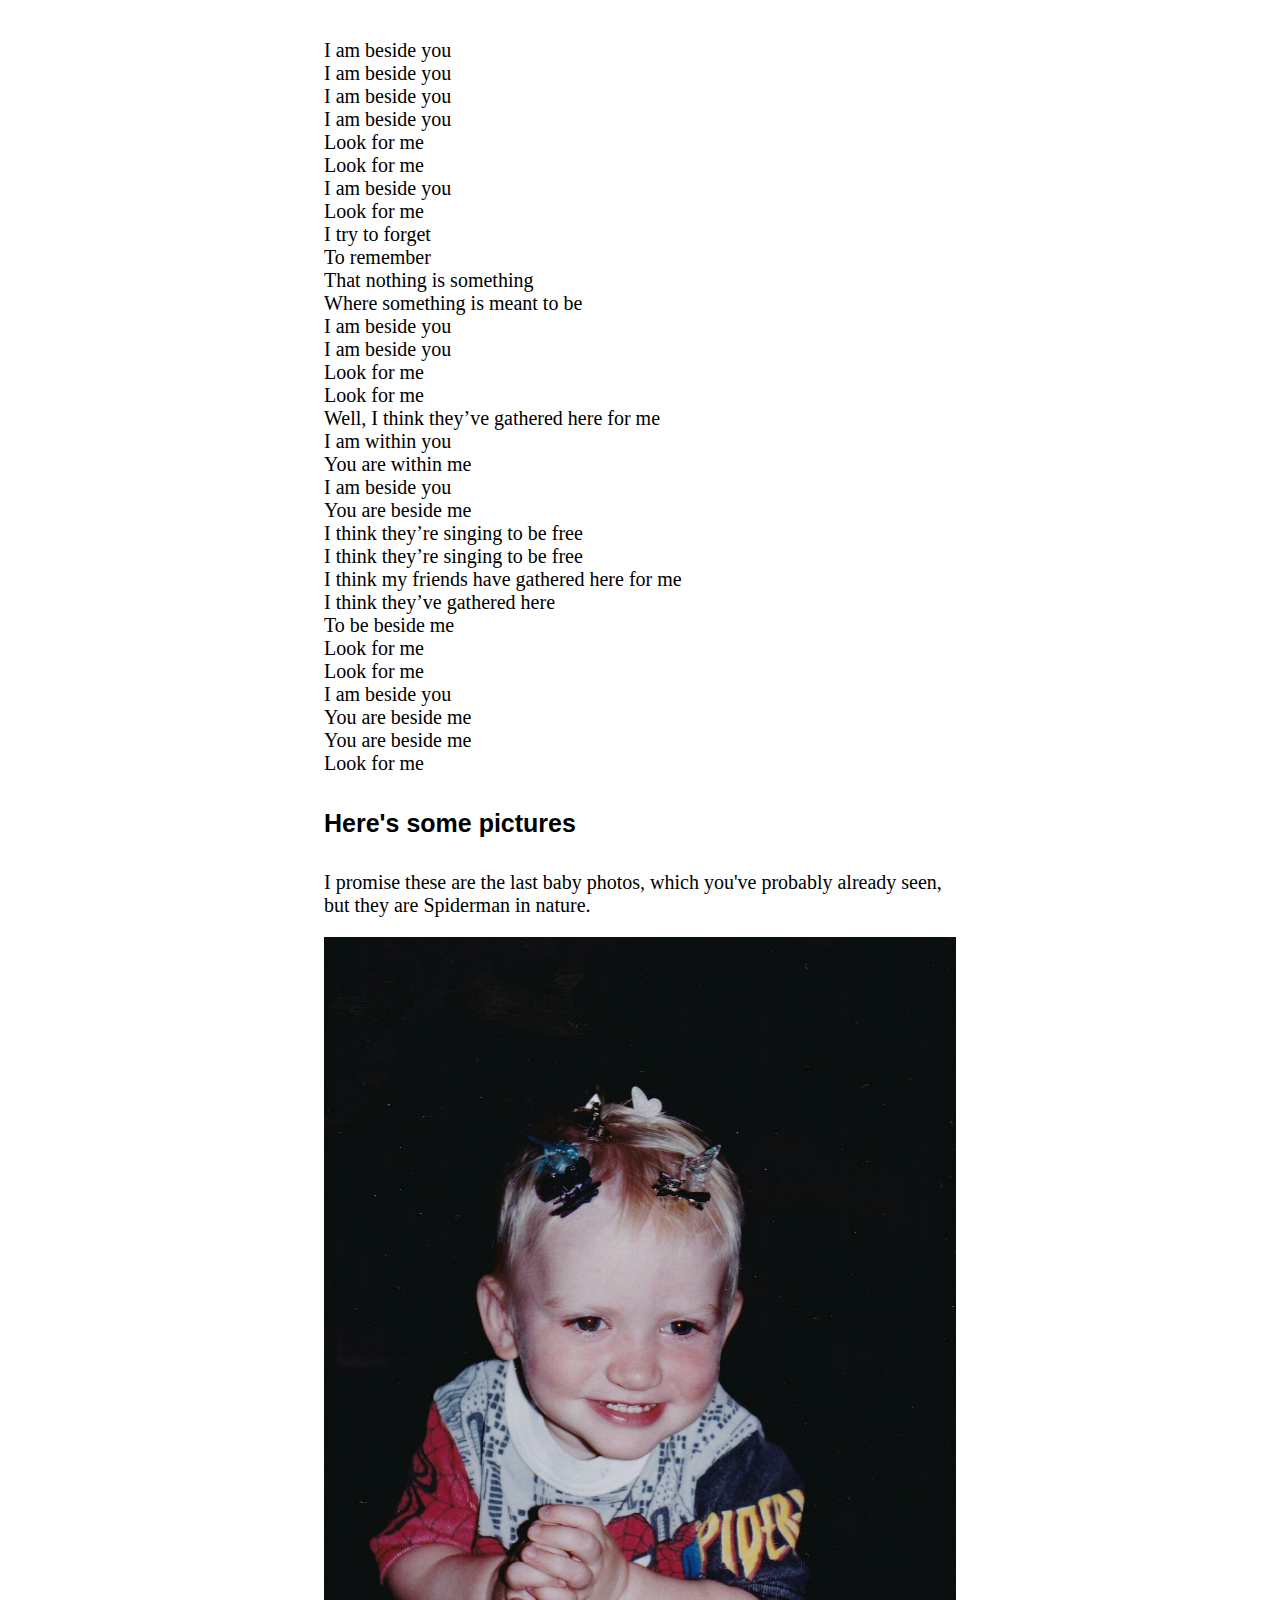
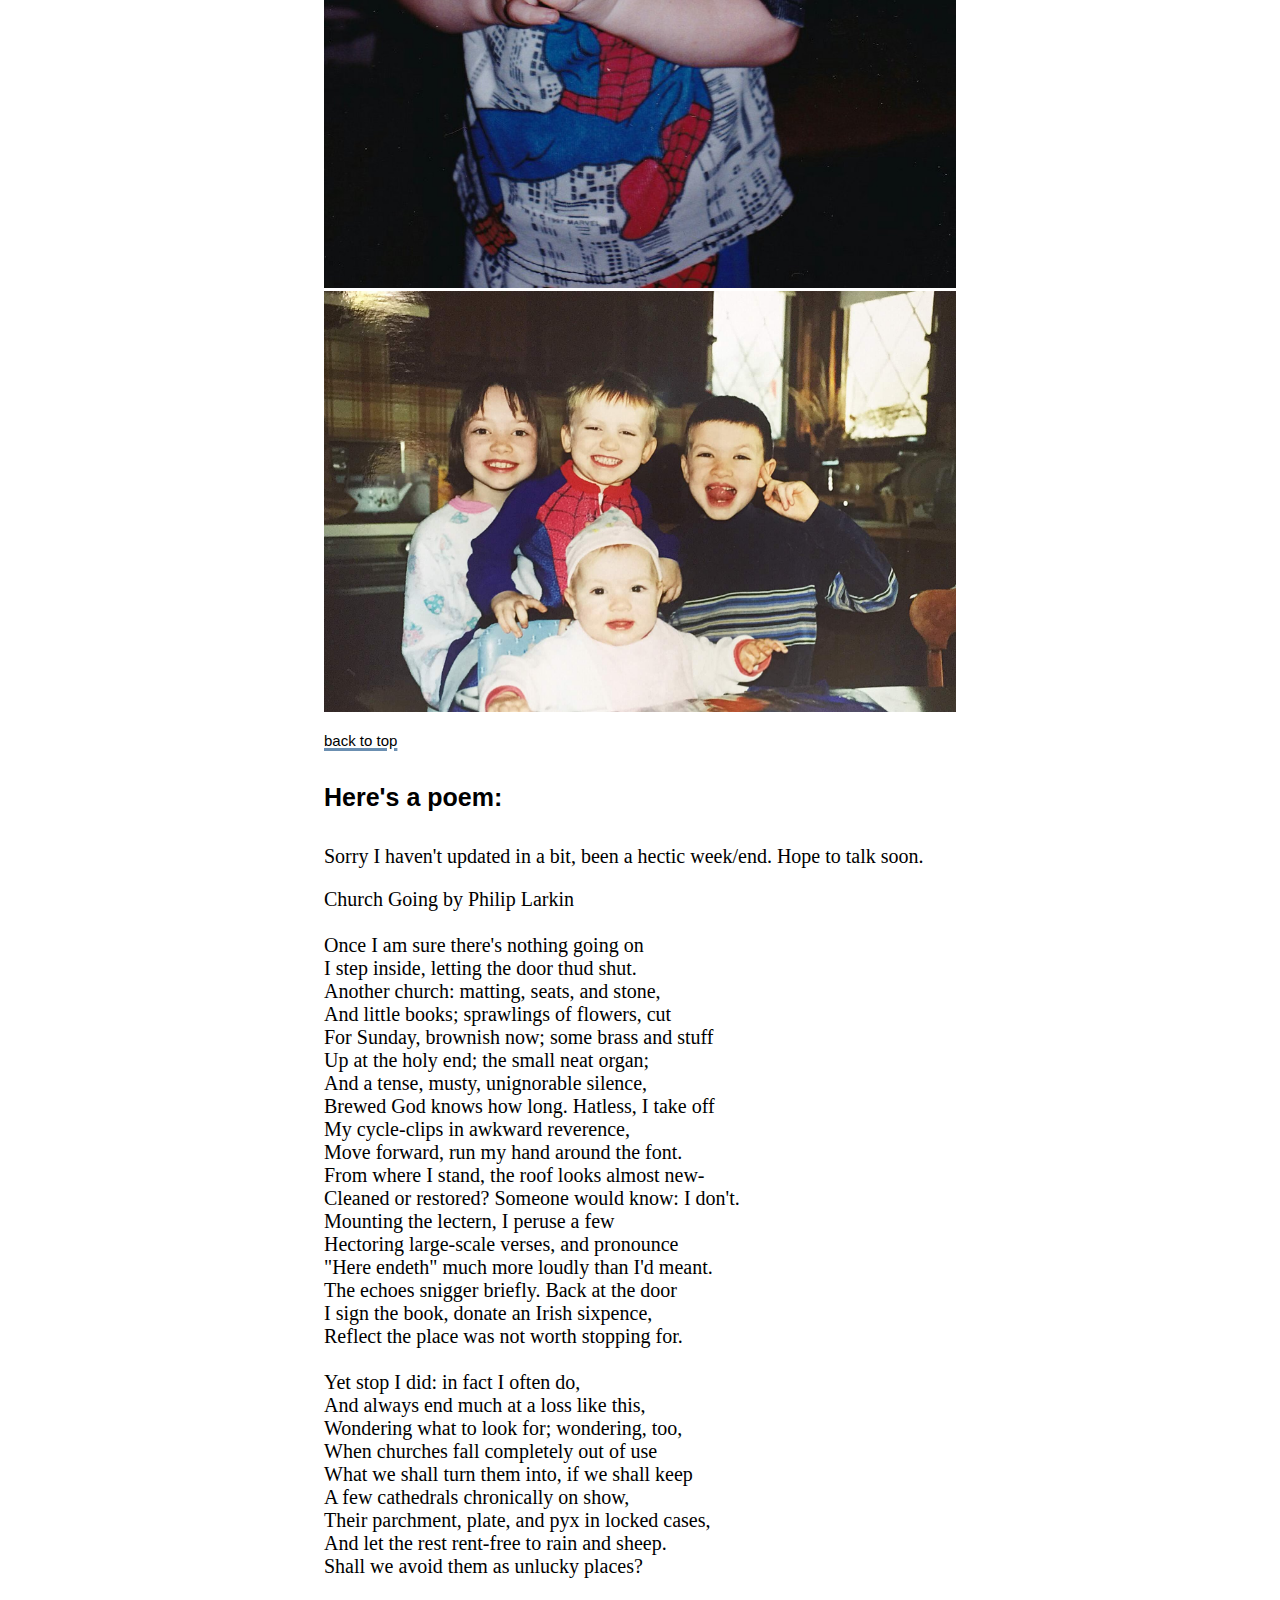
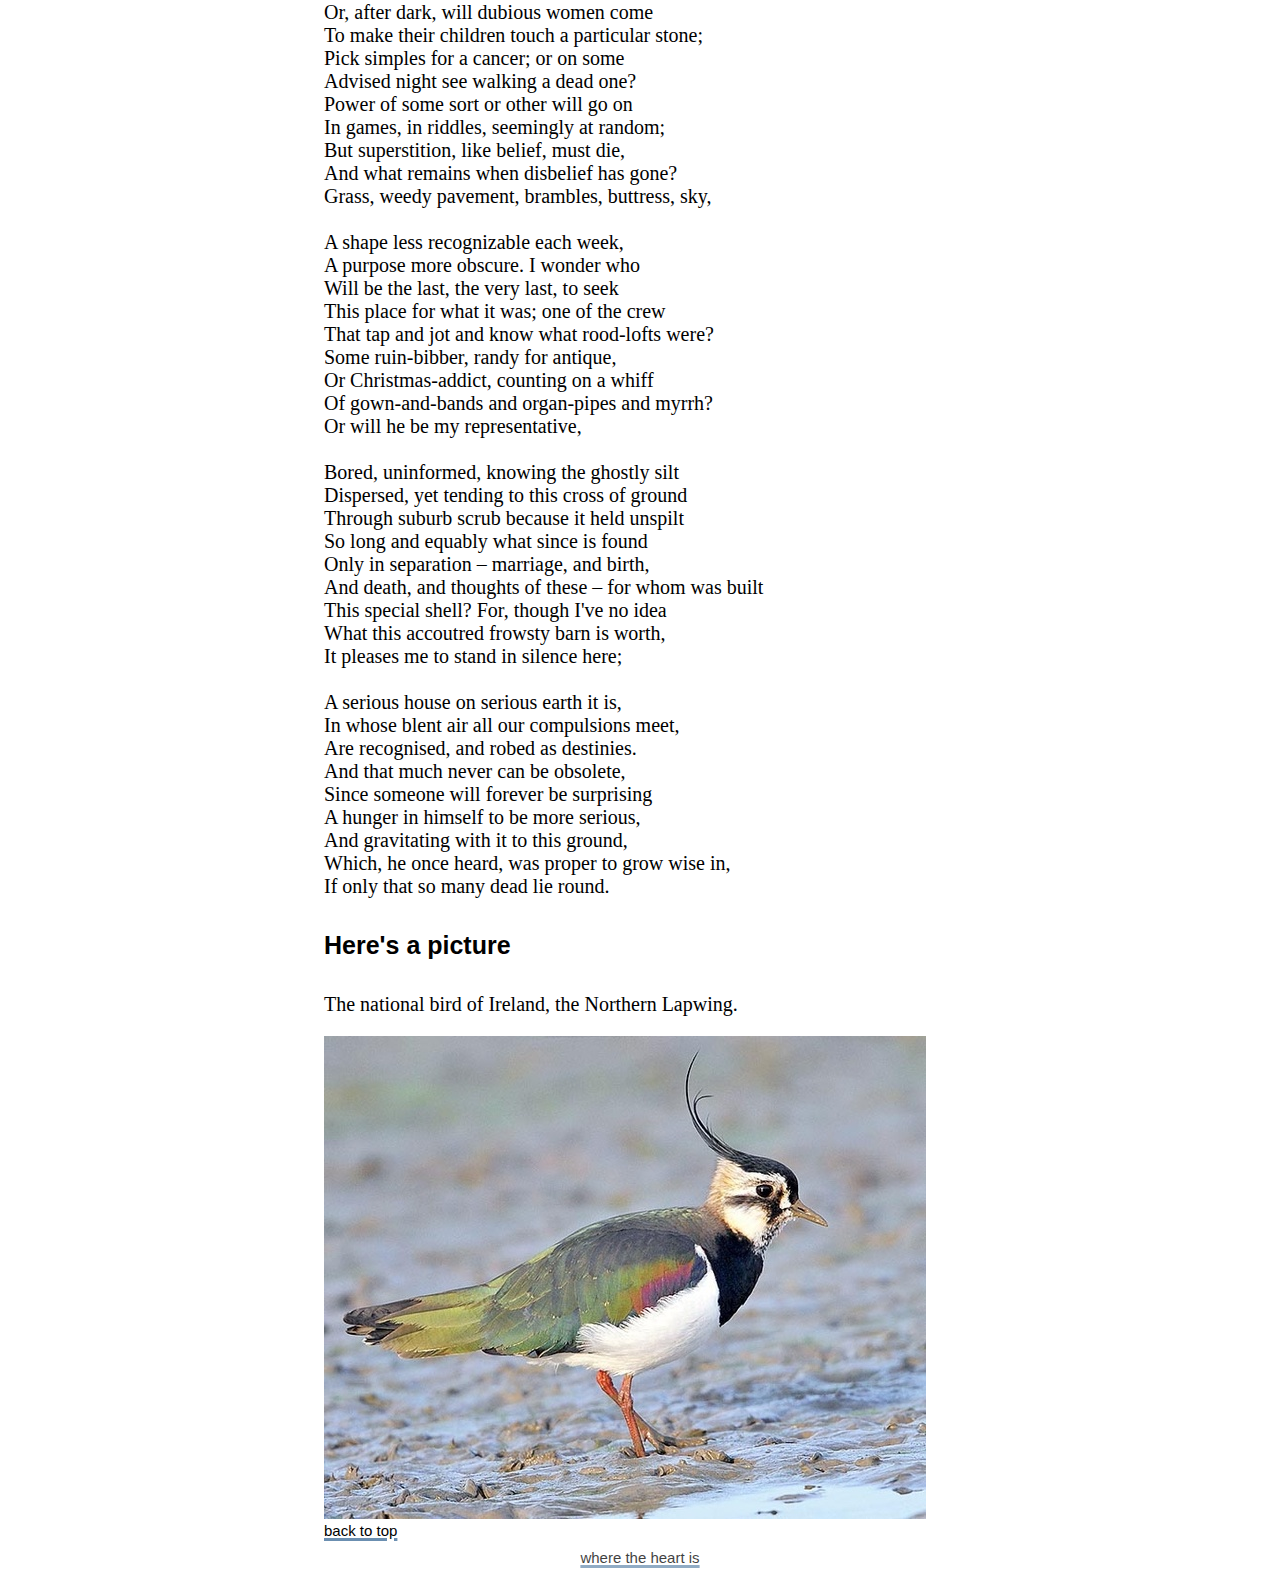
==== commit 6c3e43c0: "sloe gin" ====
--- a/archive.html
+++ b/archive.html
@@ -18,6 +18,8 @@
                 <a href="#aug25">25 august 2021</a><br>
                 <a href="#aug26">26 august 2021</a><br>
                 <a href="#aug27">27 august 2021</a><br>
+                <a href="#sept1">1 september 2021</a></br>
+
                 <div id="aug23">
               <h4>Here's a poem</h4>
               <p>
@@ -326,6 +328,85 @@
 <img src="pictures/spiderme2.jpg" width="100%" alt="">
 &nbsp;<br><a href="#top">back to top</a>
 </div>
+<div id="sept1">
+    <h4>Here's a poem:</h4>
+    <p>Sorry I haven't updated in a bit, been a hectic week/end. Hope to talk soon.</p>
+<pre>Church Going by Philip Larkin
+
+Once I am sure there's nothing going on
+I step inside, letting the door thud shut.
+Another church: matting, seats, and stone,
+And little books; sprawlings of flowers, cut
+For Sunday, brownish now; some brass and stuff
+Up at the holy end; the small neat organ;
+And a tense, musty, unignorable silence,
+Brewed God knows how long. Hatless, I take off
+My cycle-clips in awkward reverence,
+Move forward, run my hand around the font.
+From where I stand, the roof looks almost new-
+Cleaned or restored? Someone would know: I don't.
+Mounting the lectern, I peruse a few
+Hectoring large-scale verses, and pronounce
+"Here endeth" much more loudly than I'd meant.
+The echoes snigger briefly. Back at the door
+I sign the book, donate an Irish sixpence,
+Reflect the place was not worth stopping for.
+
+Yet stop I did: in fact I often do,
+And always end much at a loss like this,
+Wondering what to look for; wondering, too,
+When churches fall completely out of use
+What we shall turn them into, if we shall keep
+A few cathedrals chronically on show,
+Their parchment, plate, and pyx in locked cases,
+And let the rest rent-free to rain and sheep.
+Shall we avoid them as unlucky places?
+
+Or, after dark, will dubious women come
+To make their children touch a particular stone;
+Pick simples for a cancer; or on some
+Advised night see walking a dead one?
+Power of some sort or other will go on
+In games, in riddles, seemingly at random;
+But superstition, like belief, must die,
+And what remains when disbelief has gone?
+Grass, weedy pavement, brambles, buttress, sky,
+
+A shape less recognizable each week,
+A purpose more obscure. I wonder who
+Will be the last, the very last, to seek
+This place for what it was; one of the crew
+That tap and jot and know what rood-lofts were?
+Some ruin-bibber, randy for antique,
+Or Christmas-addict, counting on a whiff
+Of gown-and-bands and organ-pipes and myrrh?
+Or will he be my representative,
+
+Bored, uninformed, knowing the ghostly silt
+Dispersed, yet tending to this cross of ground
+Through suburb scrub because it held unspilt
+So long and equably what since is found
+Only in separation – marriage, and birth,
+And death, and thoughts of these – for whom was built
+This special shell? For, though I've no idea
+What this accoutred frowsty barn is worth,
+It pleases me to stand in silence here;
+
+A serious house on serious earth it is,
+In whose blent air all our compulsions meet,
+Are recognised, and robed as destinies.
+And that much never can be obsolete,
+Since someone will forever be surprising
+A hunger in himself to be more serious,
+And gravitating with it to this ground,
+Which, he once heard, was proper to grow wise in,
+If only that so many dead lie round.
+</pre>
+    <h4>Here's a picture</h4>
+    <p>The national bird of Ireland, the Northern Lapwing.</p>
+    <img src="pictures/lapwing.jpg" with="100%" alt="">
+    &nbsp;<br><a href="#top">back to top</a>
+</div>
 
 <div style="text-align: center; padding-top: 10px; padding-bottom: 15px; opacity: 75%;"><a href="index.html">where the heart is</a></div>
             </div>
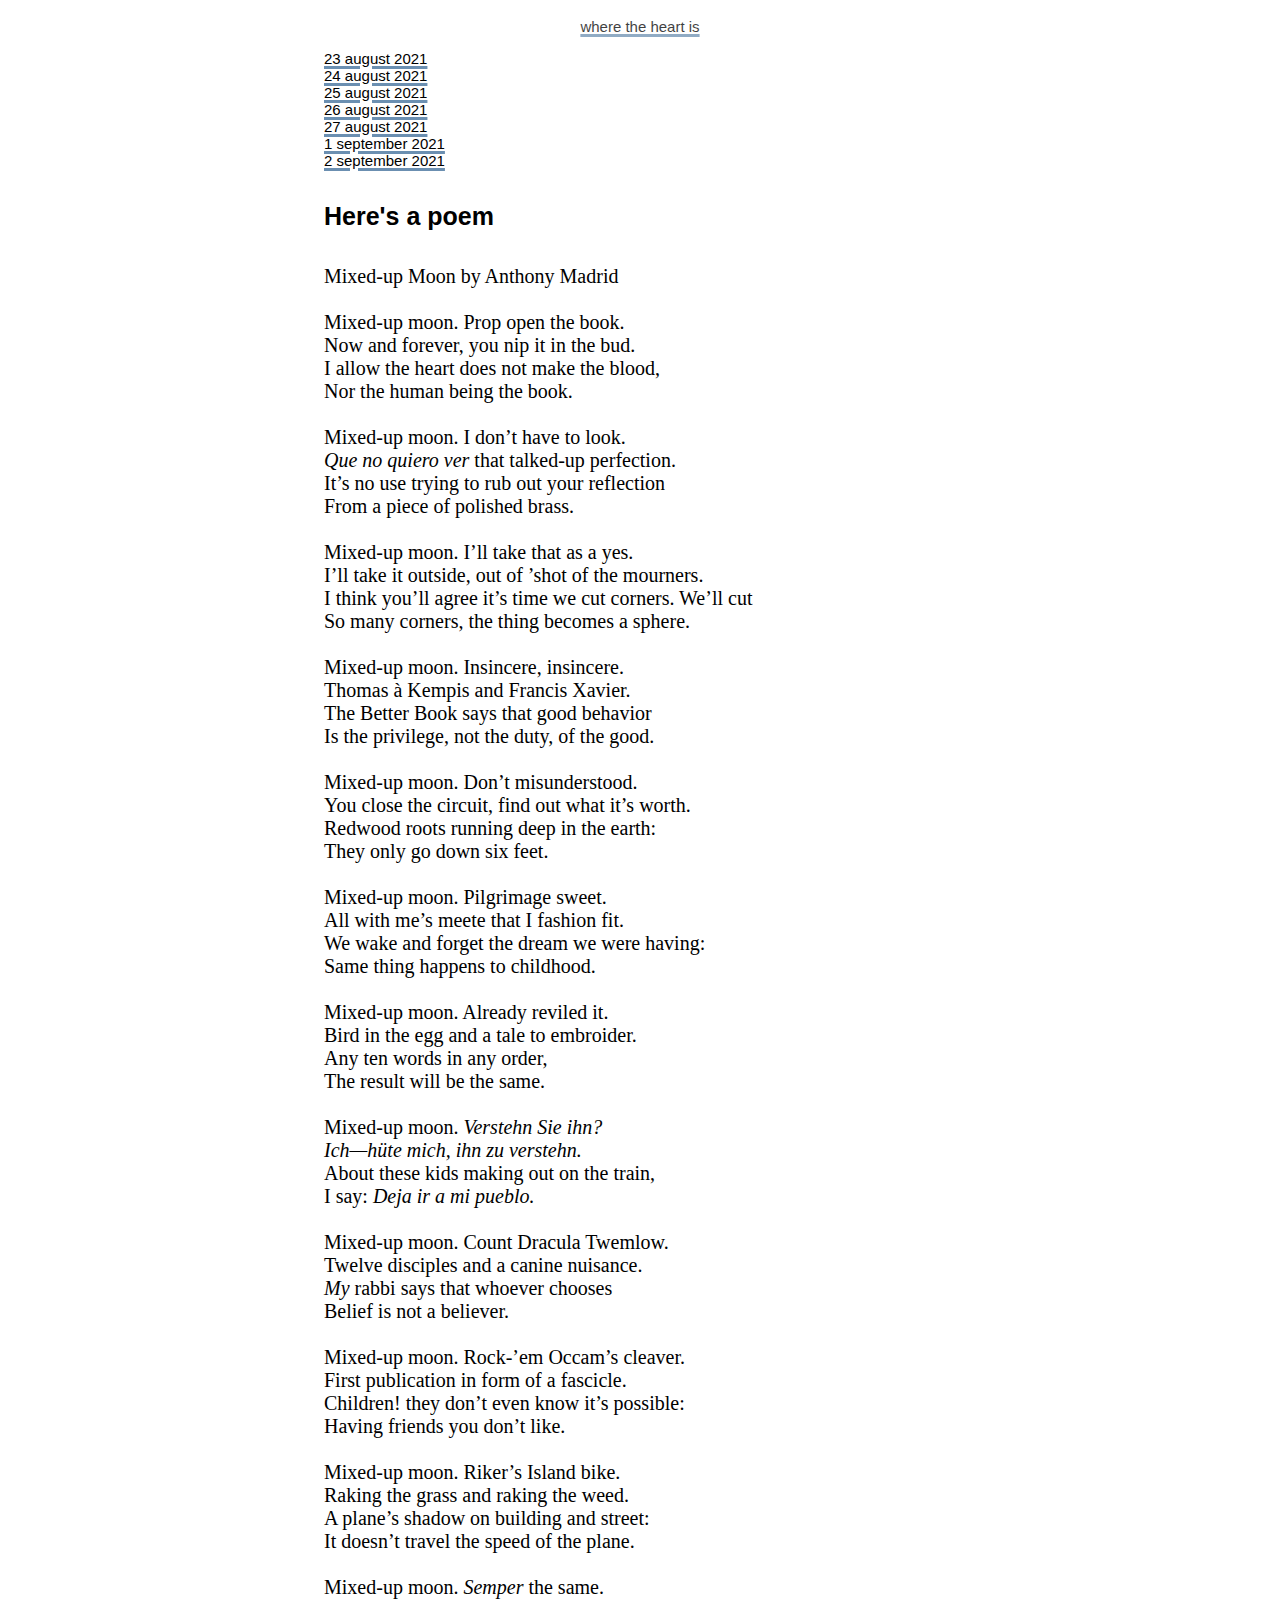
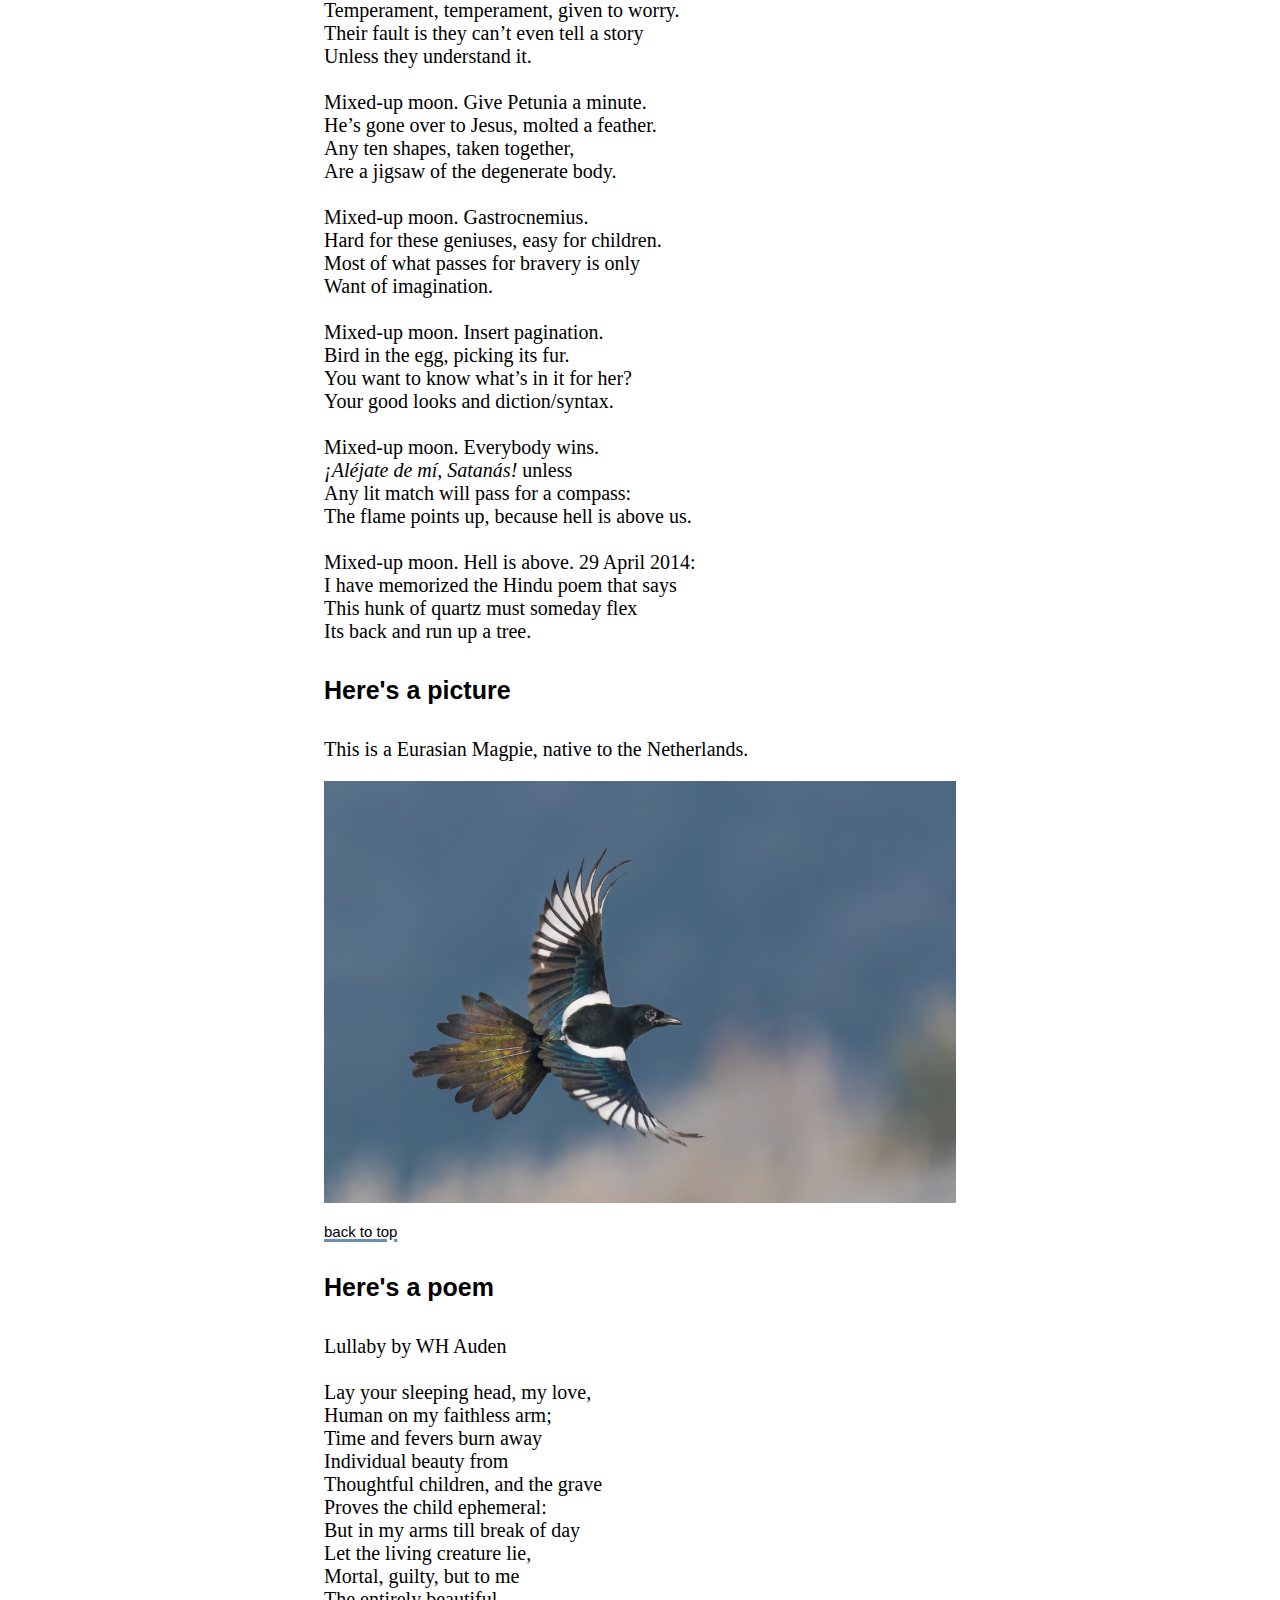
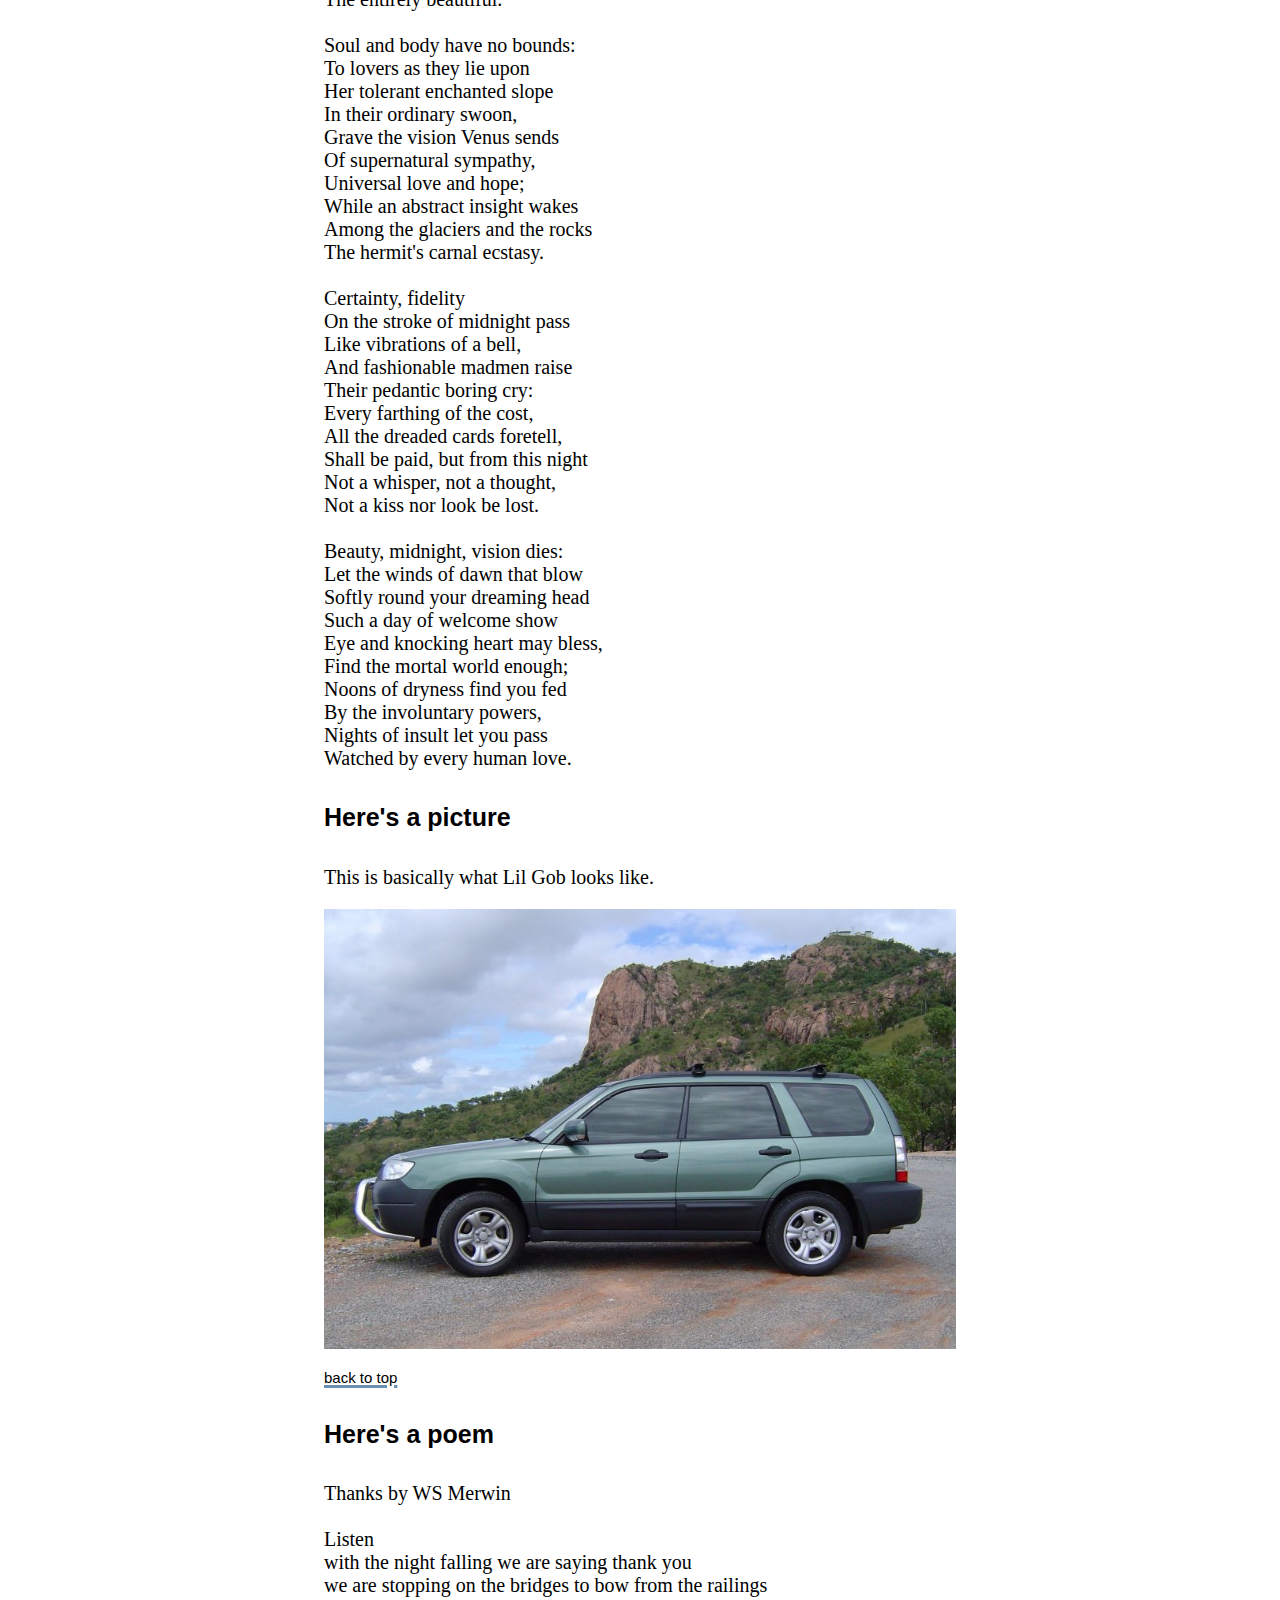
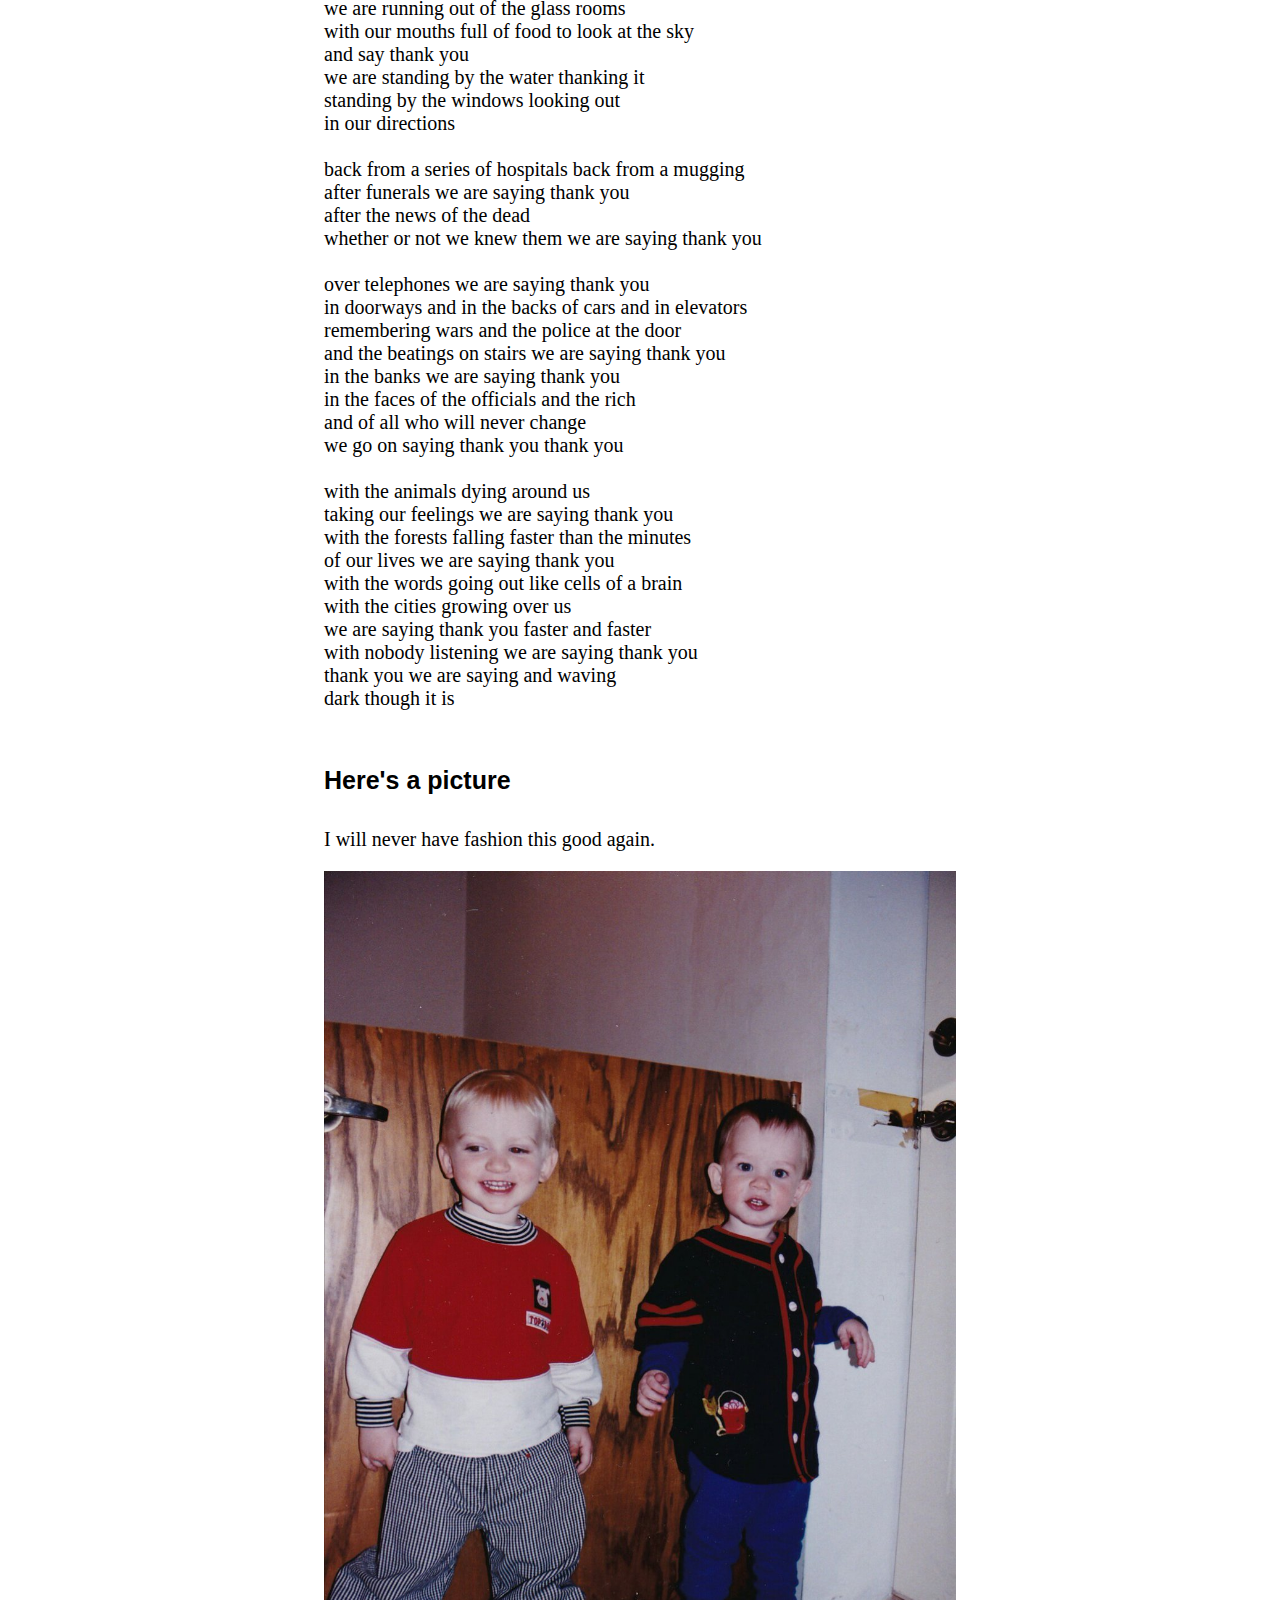
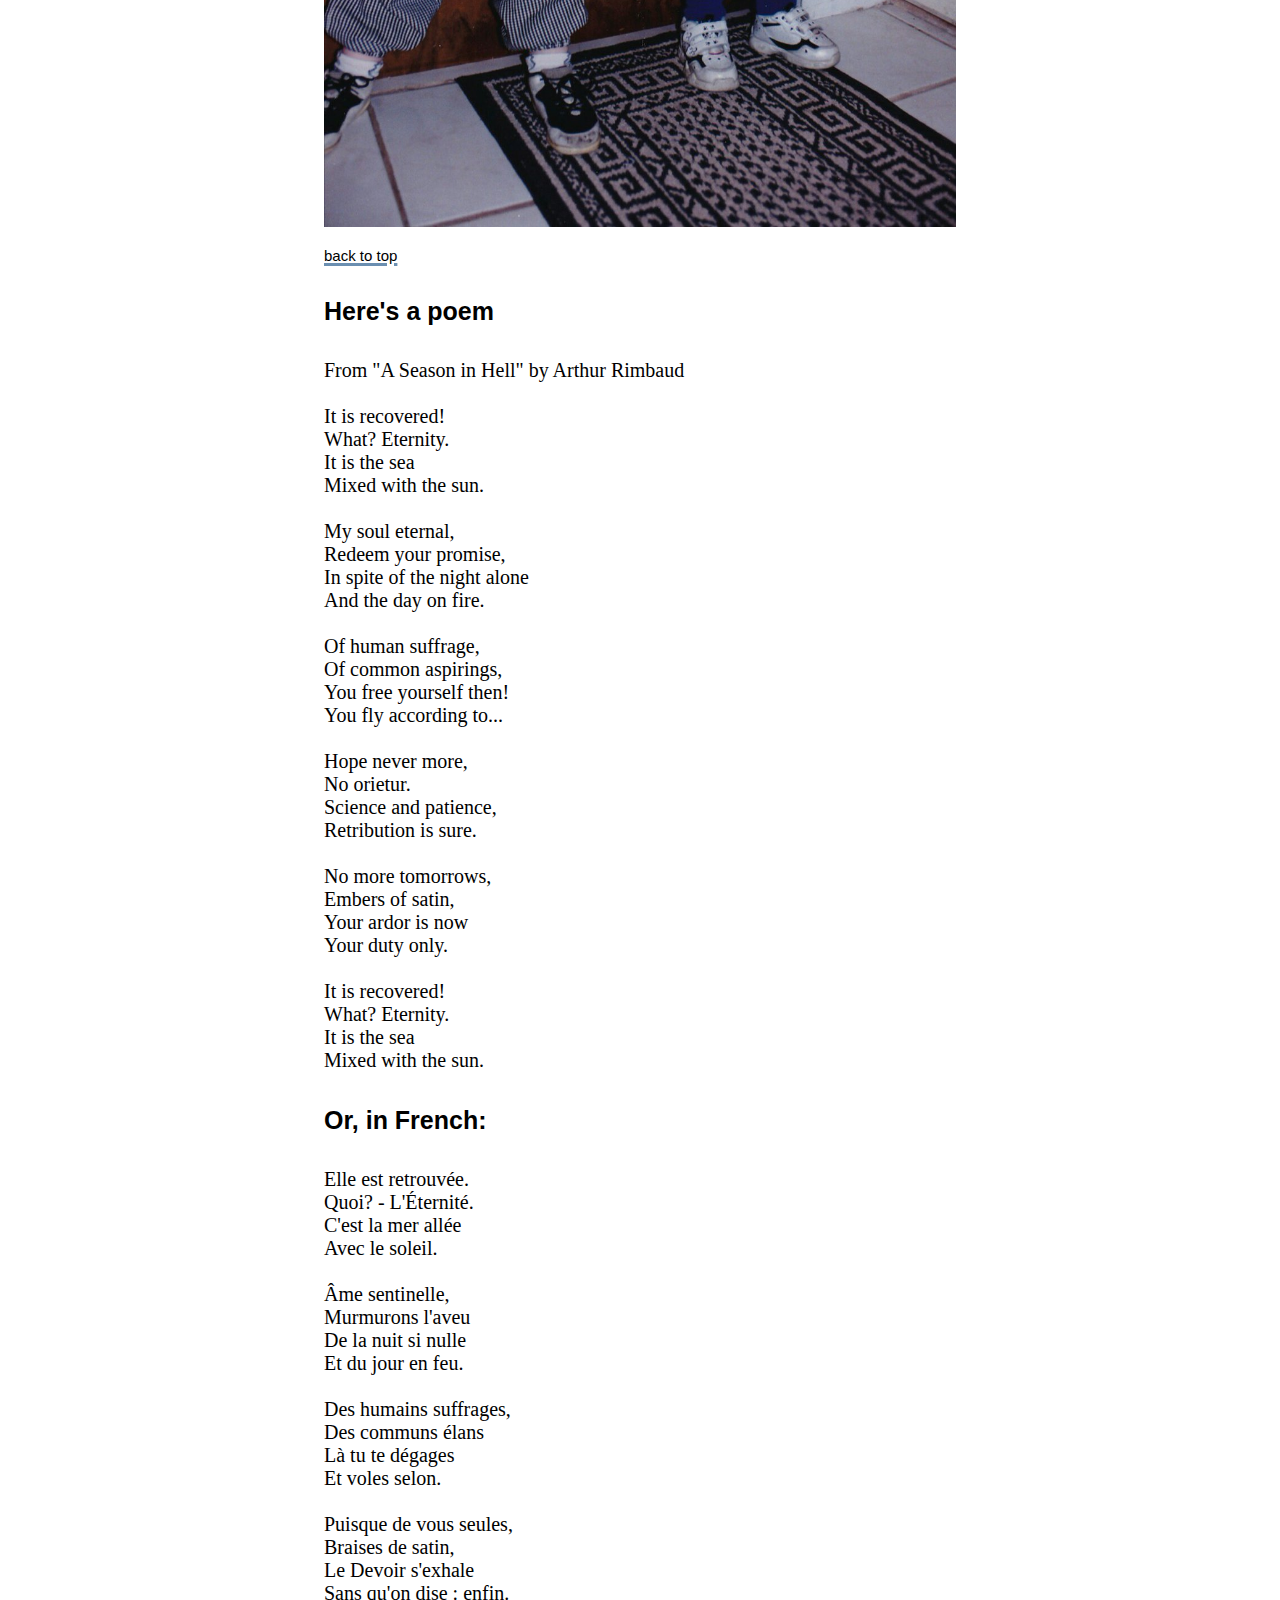
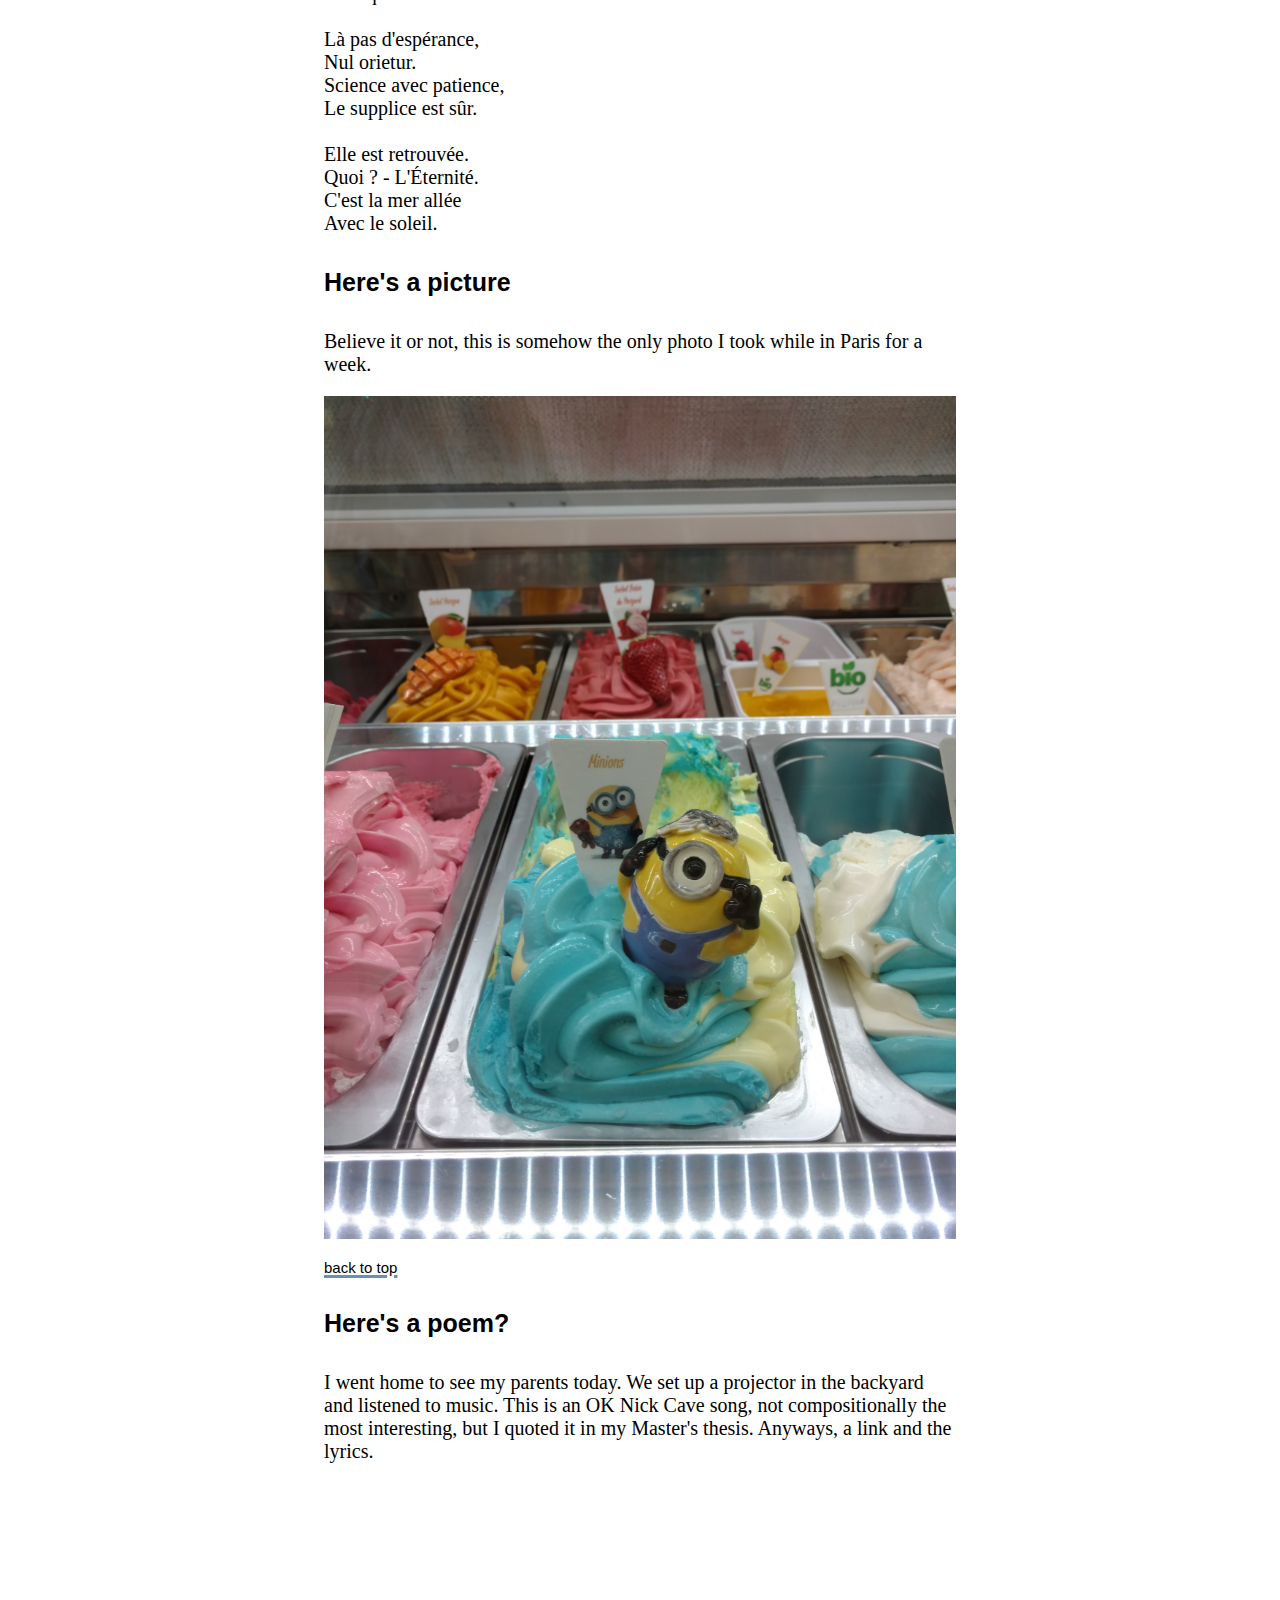
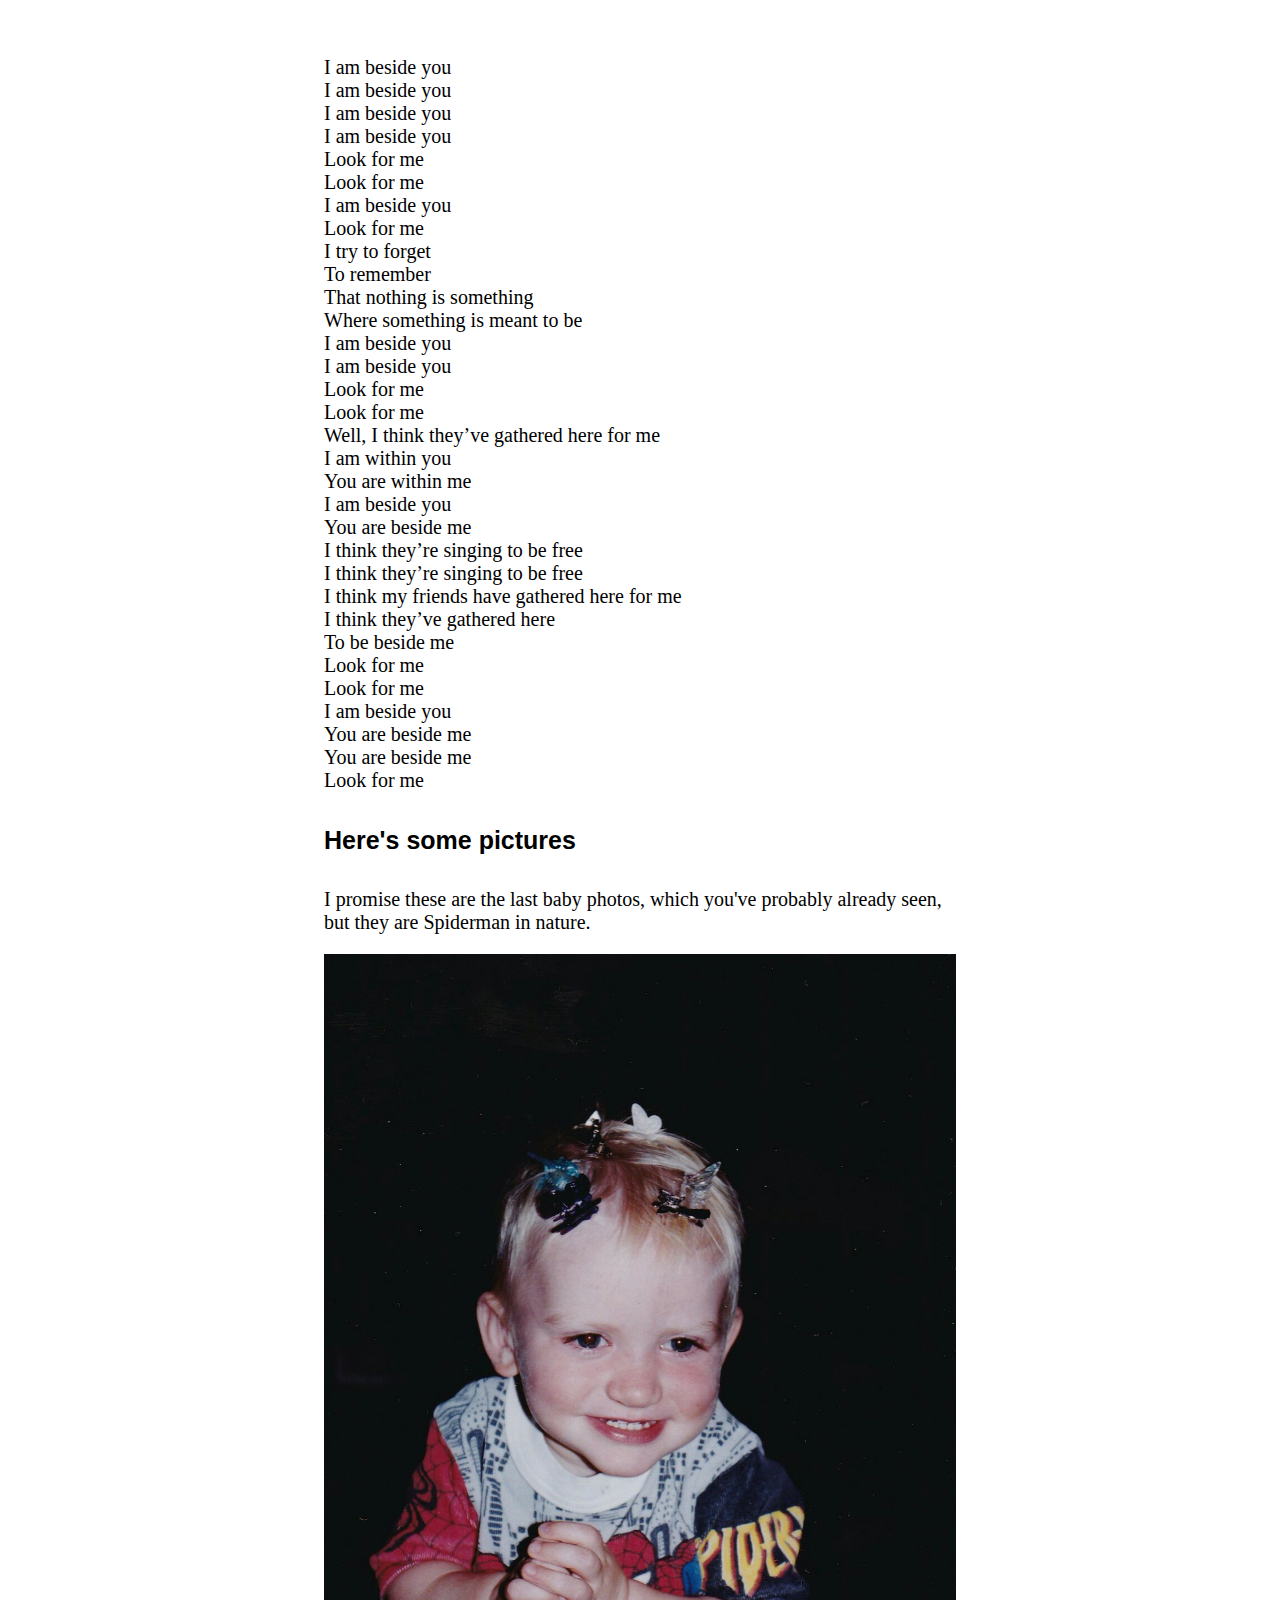
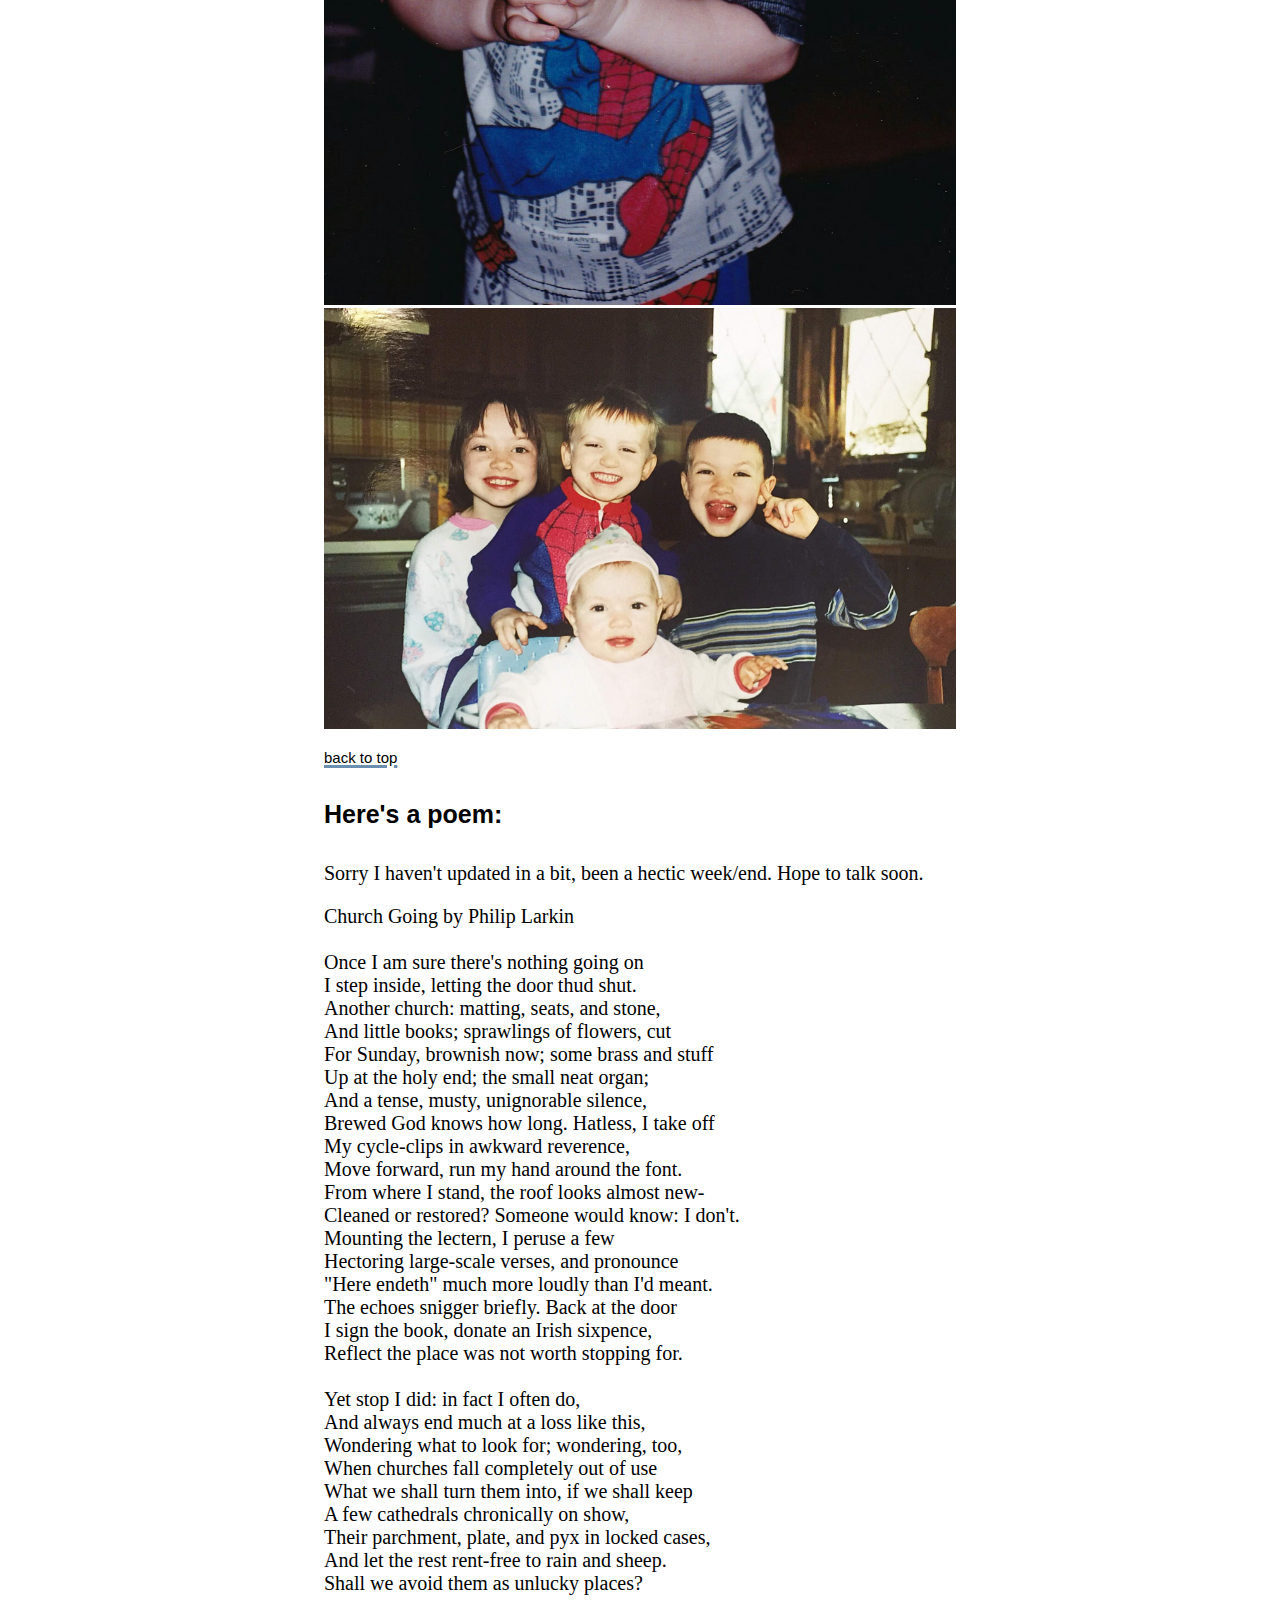
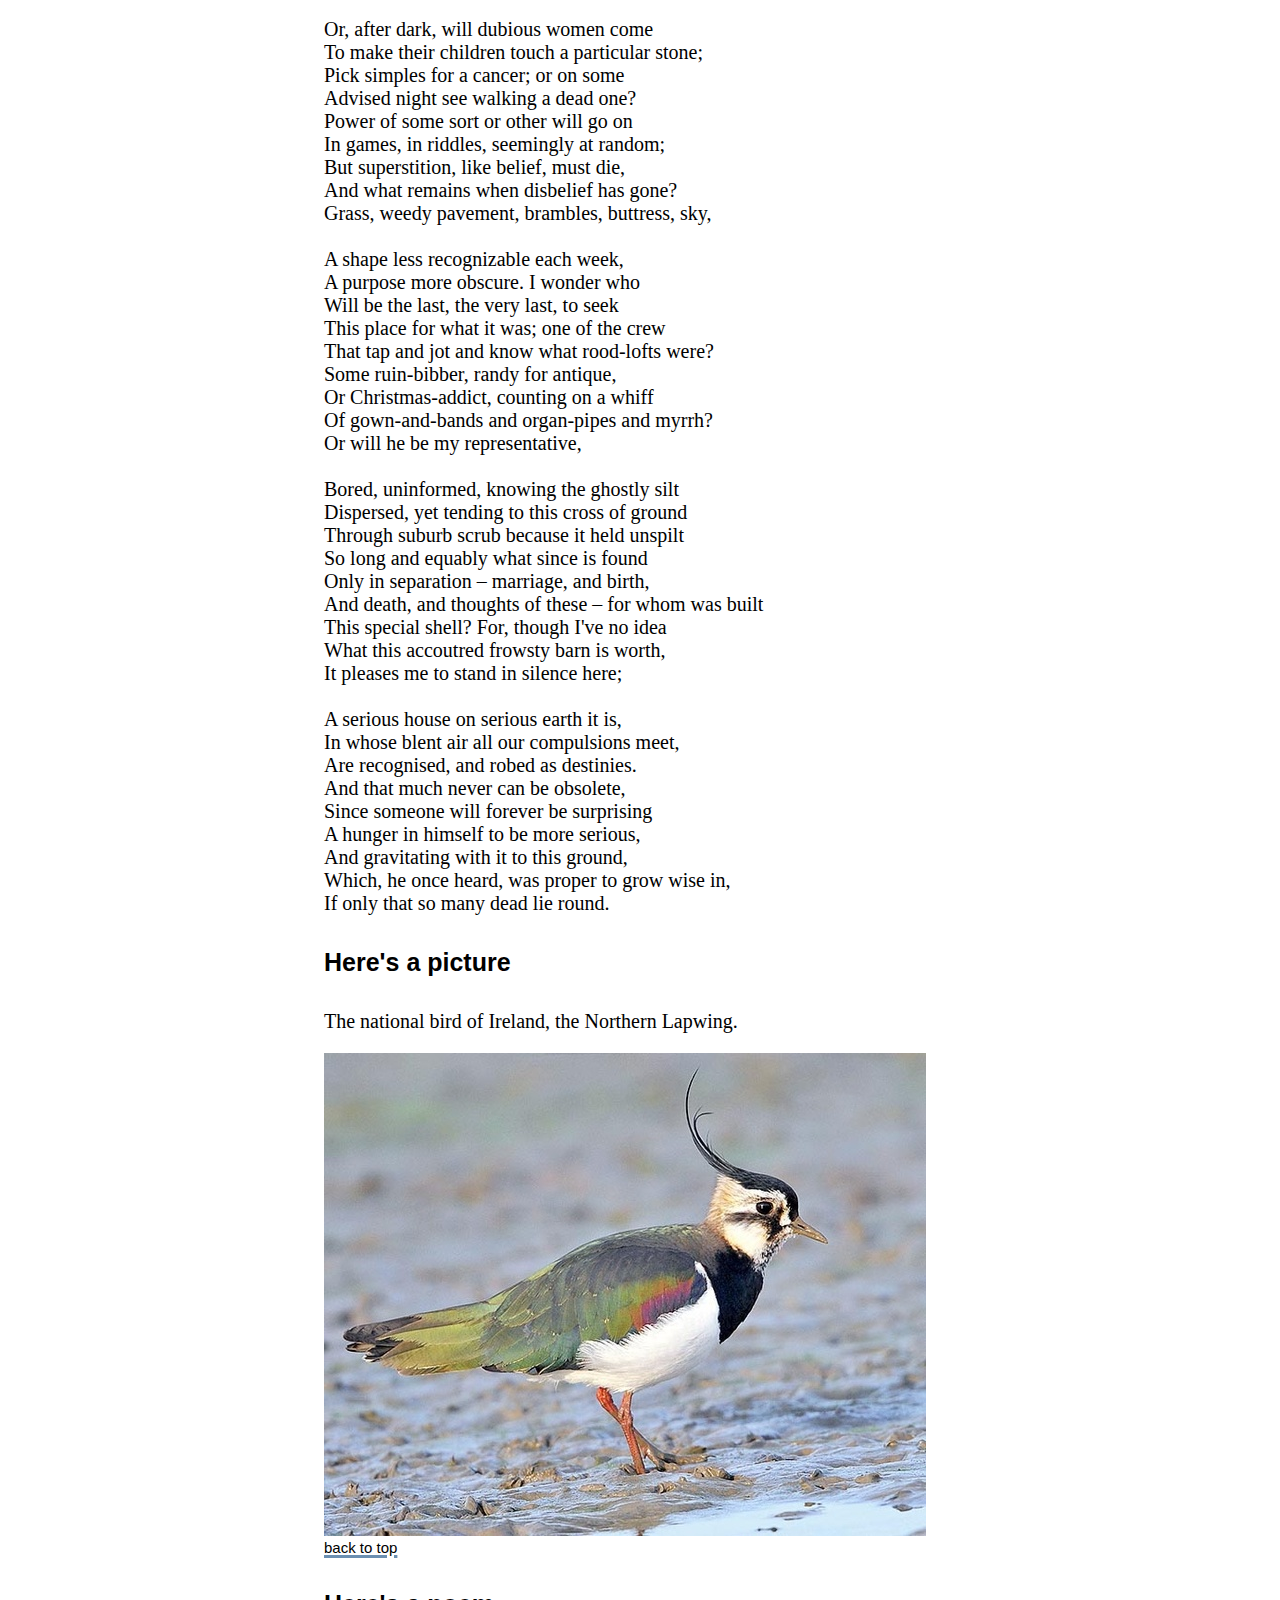
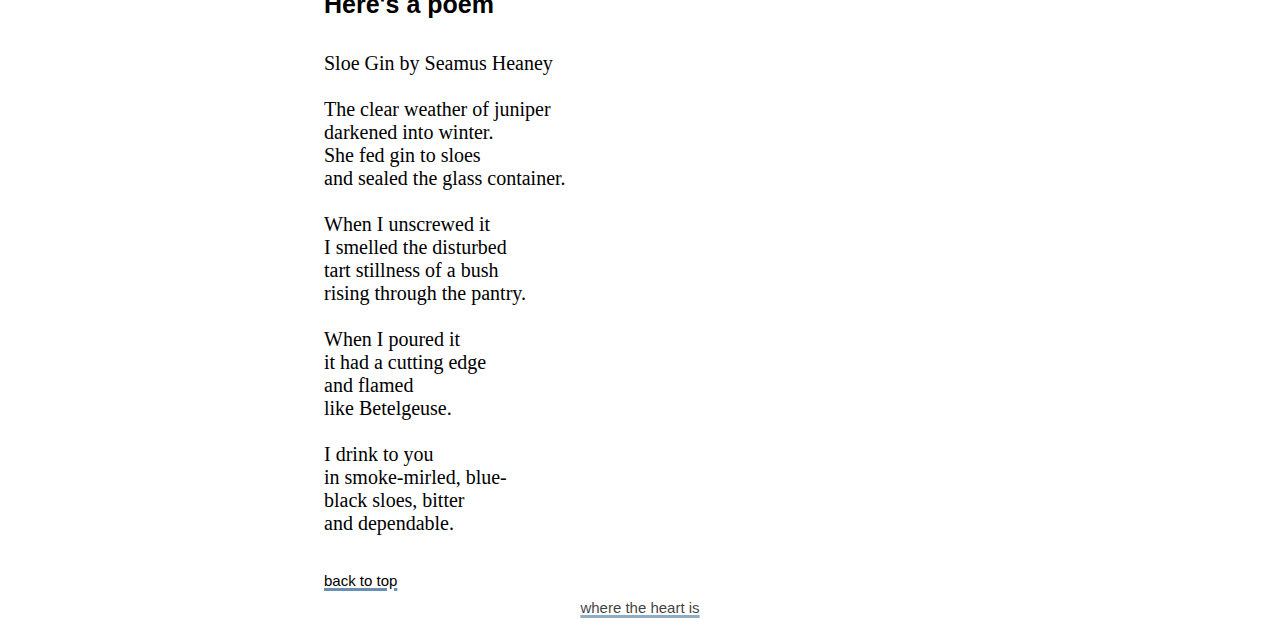
==== commit e305b863: "bufflhead" ====
--- a/archive.html
+++ b/archive.html
@@ -19,6 +19,7 @@
                 <a href="#aug26">26 august 2021</a><br>
                 <a href="#aug27">27 august 2021</a><br>
                 <a href="#sept1">1 september 2021</a></br>
+                <a href="#sept2">2 september 2021</a></br>
 
                 <div id="aug23">
               <h4>Here's a poem</h4>
@@ -408,6 +409,33 @@
     &nbsp;<br><a href="#top">back to top</a>
 </div>
 
+<div id="sept2">
+<h4>Here's a poem</h4>
+<pre>Sloe Gin by Seamus Heaney
+
+The clear weather of juniper
+darkened into winter.
+She fed gin to sloes
+and sealed the glass container.
+
+When I unscrewed it
+I smelled the disturbed
+tart stillness of a bush
+rising through the pantry.
+
+When I poured it
+it had a cutting edge
+and flamed
+like Betelgeuse.
+
+I drink to you
+in smoke-mirled, blue-
+black sloes, bitter
+and dependable.
+</pre>
+&nbsp;<br><a href="#top">back to top</a>
+</div>
+
 <div style="text-align: center; padding-top: 10px; padding-bottom: 15px; opacity: 75%;"><a href="index.html">where the heart is</a></div>
             </div>
           </div>
